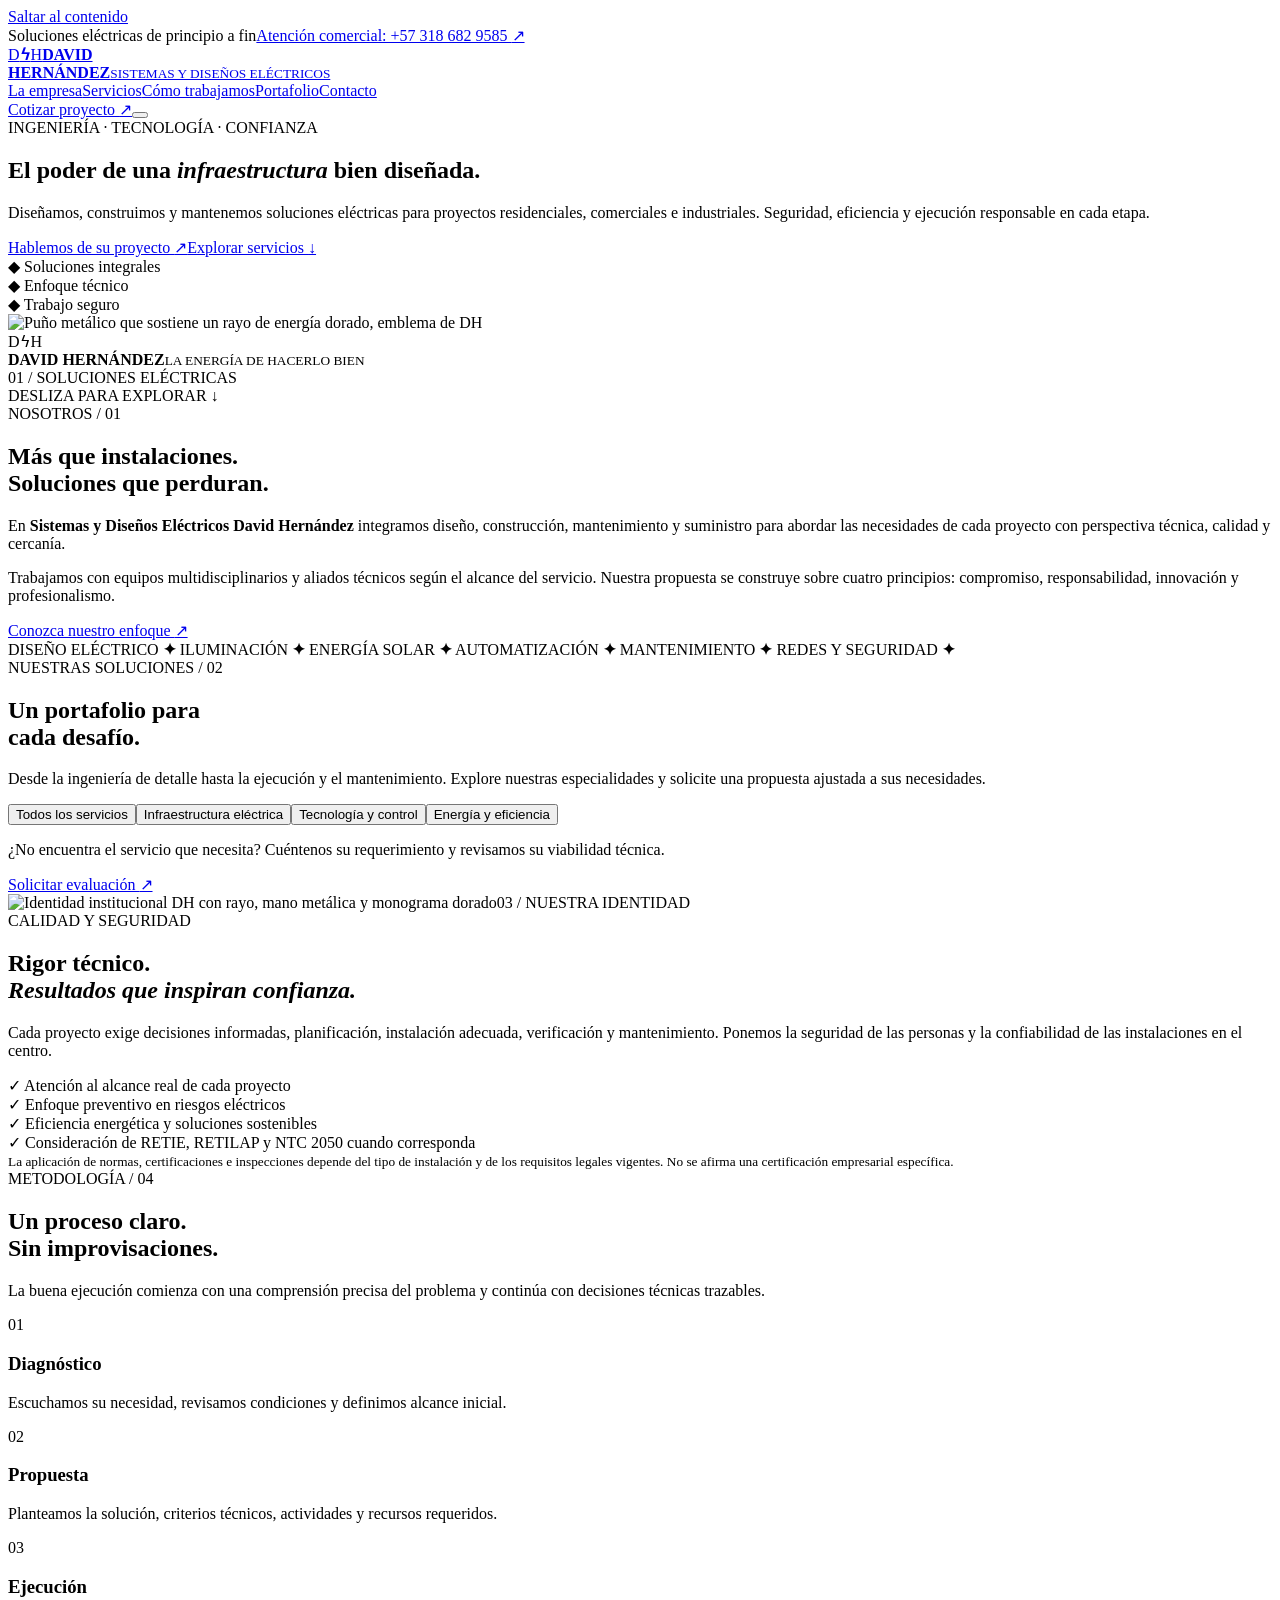
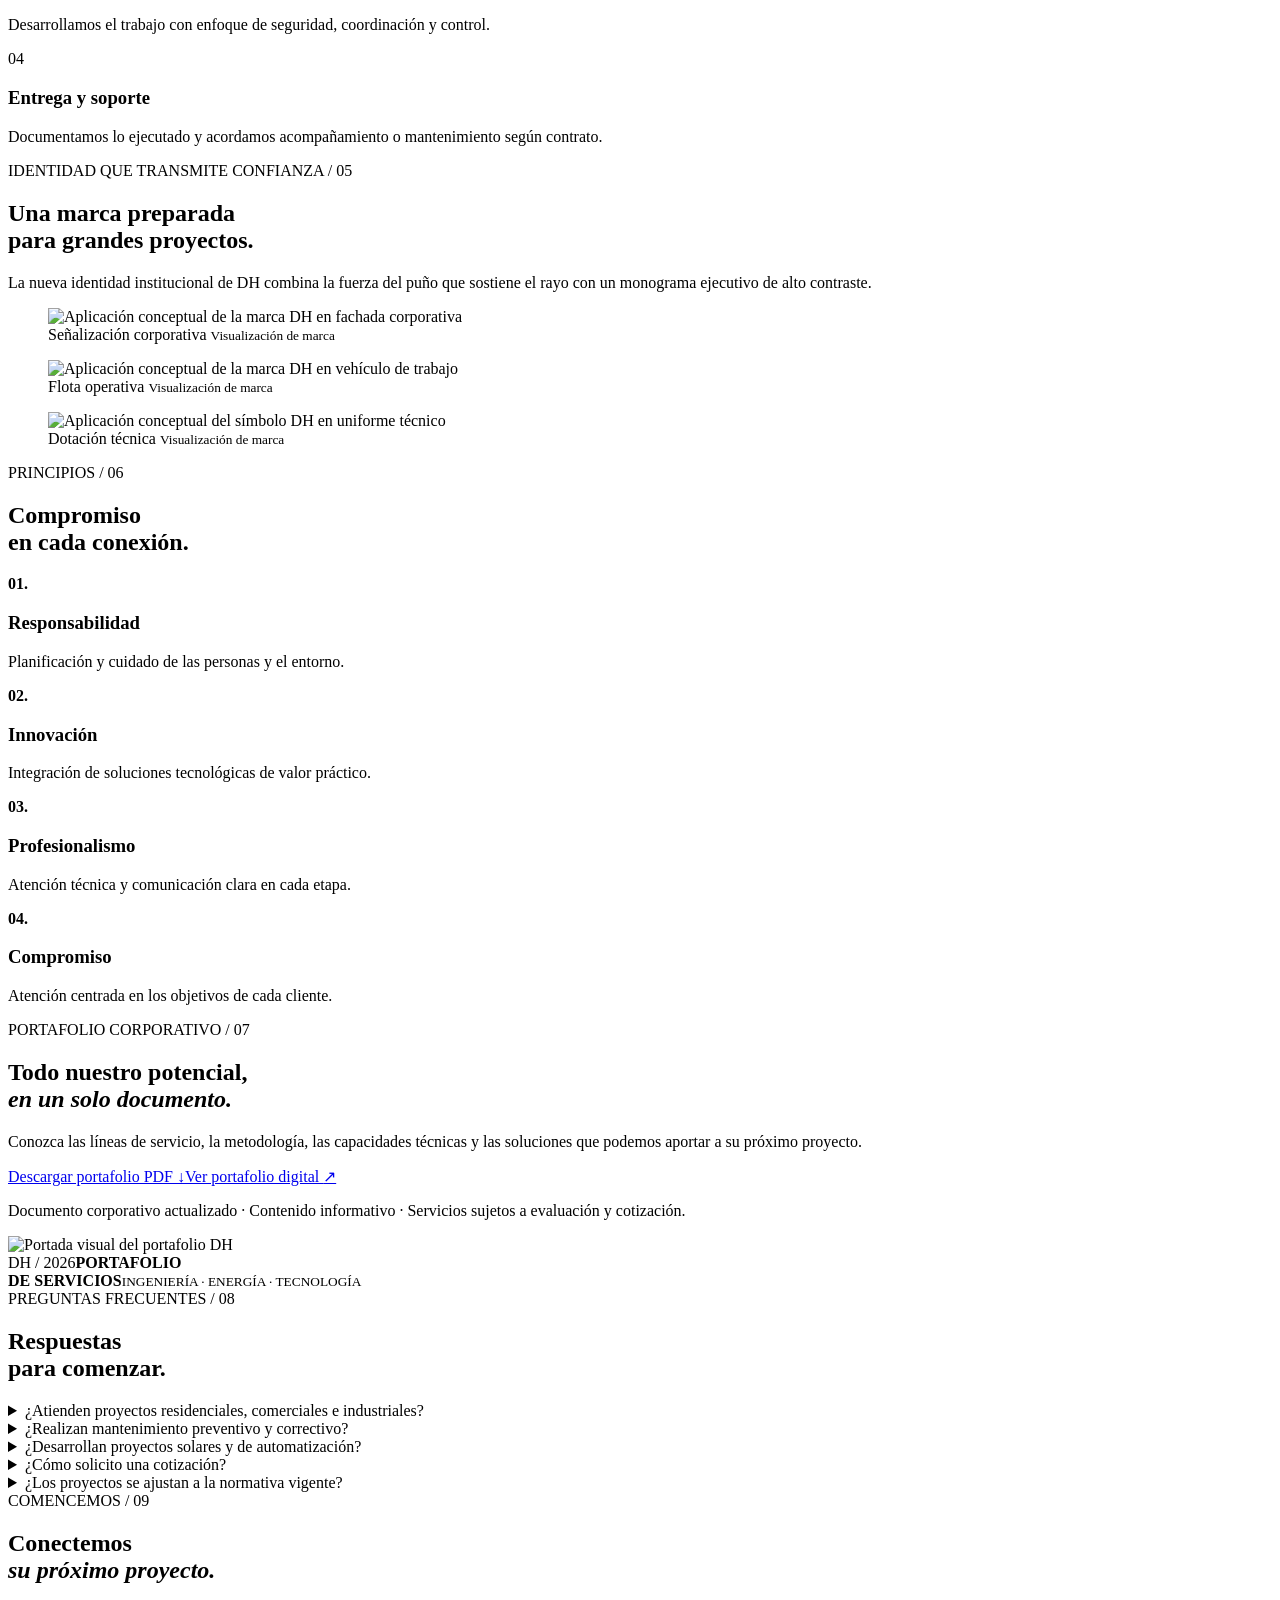
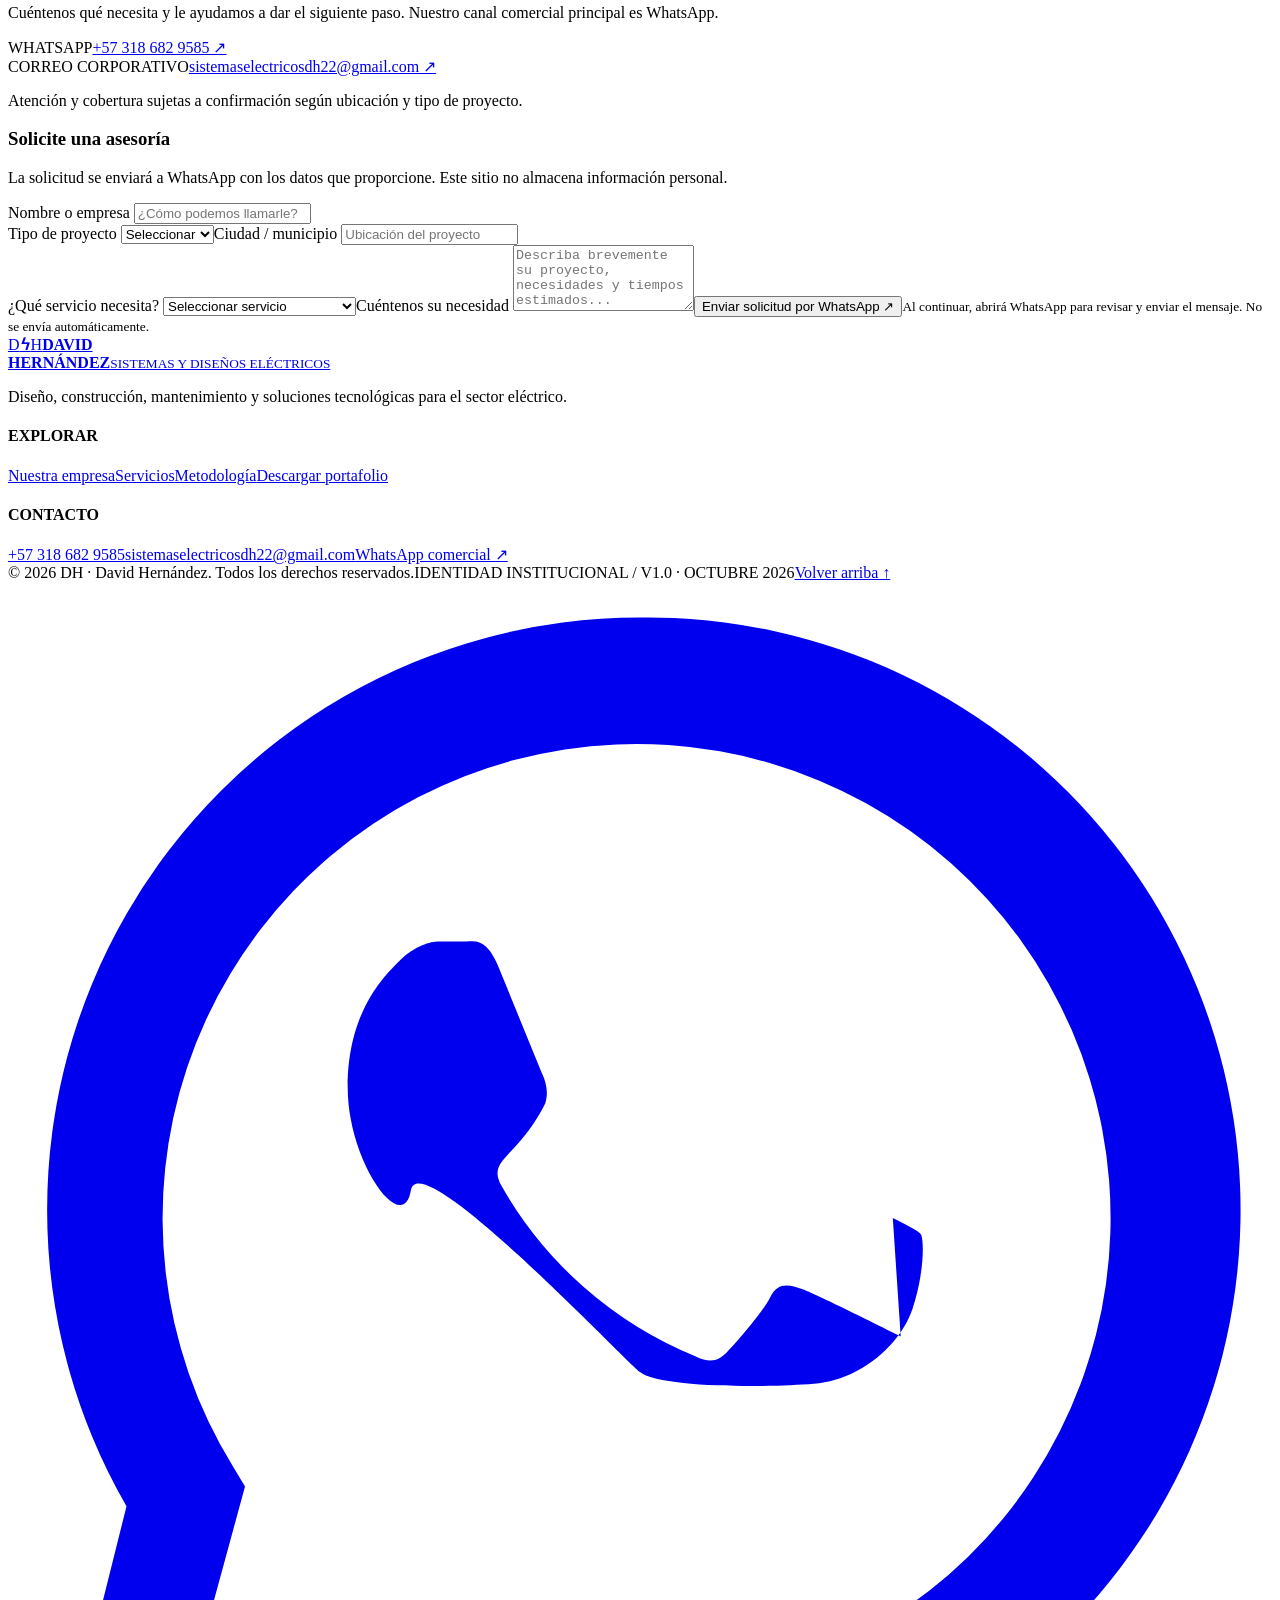
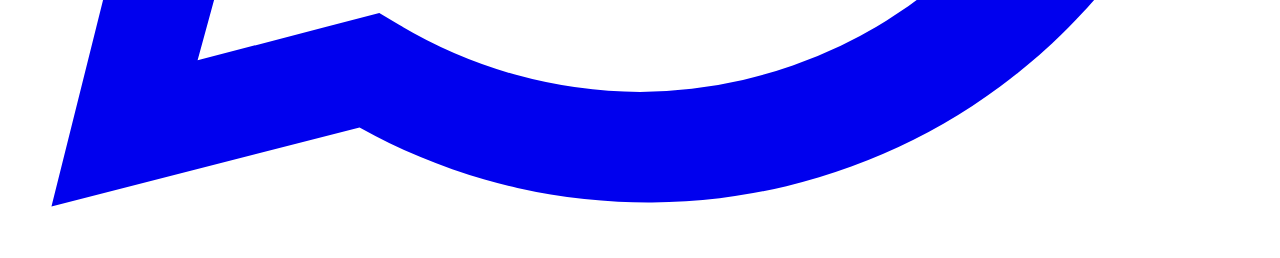
==== index.html @ bbcac0c4 "feat: sitio institucional DH - index.html" ====
<!doctype html>
<html lang="es-CO">
<head>
  <meta charset="utf-8"><meta name="viewport" content="width=device-width, initial-scale=1">
  <meta name="theme-color" content="#090d12"><meta name="color-scheme" content="dark light">
  <meta name="description" content="DH David Hernández: diseño, construcción y mantenimiento de instalaciones eléctricas, iluminación, redes, automatización, energía solar y seguridad electrónica en Colombia. Solicita una asesoría.">
  <meta property="og:title" content="DH | David Hernández · Sistemas y Diseños Eléctricos"><meta property="og:description" content="Ingeniería, ejecución y soluciones eléctricas con visión empresarial. Diseño, construcción, mantenimiento, solar y automatización."><meta property="og:type" content="website"><meta property="og:locale" content="es_CO">
  <link rel="canonical" href="https://fundacionecopiensaevolution.github.io/DH-Sistemas-y-Dise-os-El-ctricos/">
  <title>DH · David Hernández | Sistemas y Diseños Eléctricos</title>
  <link rel="icon" href="assets/favicon.svg" type="image/svg+xml"><link rel="stylesheet" href="styles.css">
  <link rel="preconnect" href="https://fonts.googleapis.com"><link rel="preconnect" href="https://fonts.gstatic.com" crossorigin>
  <link href="https://fonts.googleapis.com/css2?family=DM+Sans:wght@400;500;600;700&family=Montserrat:wght@400;500;600;700;800;900&display=swap" rel="stylesheet">
  <script type="application/ld+json">{"@context":"https://schema.org","@type":"Electrician","name":"David Hernández - Sistemas y Diseños Eléctricos","telephone":"+57 318 6829585","email":"sistemaselectricosdh22@gmail.com","areaServed":"Colombia","url":"https://fundacionecopiensaevolution.github.io/DH-Sistemas-y-Dise-os-El-ctricos/","description":"Servicios de diseño, construcción, mantenimiento y suministro de soluciones eléctricas."}</script>
</head>
<body>
<a class="skip-link" href="#principal">Saltar al contenido</a>
<div class="topline"><span><i class="pulse"></i> Soluciones eléctricas de principio a fin</span><a href="tel:+573186829585">Atención comercial: +57 318 682 9585 <span aria-hidden="true">↗</span></a></div>
<header class="site-header" id="inicio"><nav class="nav shell" aria-label="Principal"><a class="brand" href="#inicio" aria-label="DH David Hernández, inicio"><span class="brand-icon"><span>D</span><b>ϟ</b><span>H</span></span><span class="brand-text"><strong>DAVID<br>HERNÁNDEZ</strong><small>SISTEMAS Y DISEÑOS ELÉCTRICOS</small></span></a><div class="nav-links" id="menu"><a href="#nosotros">La empresa</a><a href="#servicios">Servicios</a><a href="#metodologia">Cómo trabajamos</a><a href="#portafolio">Portafolio</a><a href="#contacto">Contacto</a></div><div class="nav-actions"><a class="btn btn-ghost nav-contact" href="https://wa.me/573186829585?text=Hola%2C%20quisiera%20asesor%C3%ADa%20sobre%20un%20proyecto%20el%C3%A9ctrico" target="_blank" rel="noopener noreferrer">Cotizar proyecto <span aria-hidden="true">↗</span></a><button class="menu-button" type="button" aria-expanded="false" aria-controls="menu" aria-label="Abrir menú"><span></span><span></span><span></span></button></div></nav></header>
<main id="principal">
<section class="hero" aria-labelledby="hero-title"><div class="hero-grid"></div><div class="shell hero-wrap"><div class="hero-copy"><div class="eyebrow"><span class="line"></span> INGENIERÍA · TECNOLOGÍA · CONFIANZA</div><h1 id="hero-title">El poder de una <em>infraestructura</em> bien diseñada.</h1><p>Diseñamos, construimos y mantenemos soluciones eléctricas para proyectos residenciales, comerciales e industriales. Seguridad, eficiencia y ejecución responsable en cada etapa.</p><div class="cta-row"><a class="btn btn-gold" href="#contacto">Hablemos de su proyecto <span aria-hidden="true">↗</span></a><a class="btn btn-outline" href="#servicios">Explorar servicios <span aria-hidden="true">↓</span></a></div><div class="hero-trust"><div><span class="trust-symbol">◆</span> Soluciones integrales</div><div><span class="trust-symbol">◆</span> Enfoque técnico</div><div><span class="trust-symbol">◆</span> Trabajo seguro</div></div></div><div class="hero-art" aria-label="Símbolo institucional: mano metálica sujetando un rayo dorado"><div class="art-glow"></div><img class="hero-emblem" src="assets/emblema.webp" alt="Puño metálico que sostiene un rayo de energía dorado, emblema de DH" fetchpriority="high"><div class="technical-orbit ring1"></div><div class="technical-orbit ring2"></div><div class="hero-art-label"><span class="logo-mini">D<span>ϟ</span>H</span><div><strong>DAVID HERNÁNDEZ</strong><small>LA ENERGÍA DE HACERLO BIEN</small></div></div></div></div><div class="hero-bottom shell"><div>01 / SOLUCIONES ELÉCTRICAS</div><div class="scroll-prompt">DESLIZA PARA EXPLORAR <span>↓</span></div></div></section>
<section class="intro section shell" id="nosotros"><div class="intro-head"><div class="eyebrow eyebrow-dark"><span class="line"></span> NOSOTROS / 01</div><h2>Más que instalaciones.<br><span>Soluciones que perduran.</span></h2></div><div class="intro-copy"><p>En <strong>Sistemas y Diseños Eléctricos David Hernández</strong> integramos diseño, construcción, mantenimiento y suministro para abordar las necesidades de cada proyecto con perspectiva técnica, calidad y cercanía.</p><p>Trabajamos con equipos multidisciplinarios y aliados técnicos según el alcance del servicio. Nuestra propuesta se construye sobre cuatro principios: compromiso, responsabilidad, innovación y profesionalismo.</p><a class="text-link" href="#metodologia">Conozca nuestro enfoque <span>↗</span></a></div></section>
<section class="marquee" aria-label="Especialidades"><div class="marquee-inner">DISEÑO ELÉCTRICO <b>✦</b> ILUMINACIÓN <b>✦</b> ENERGÍA SOLAR <b>✦</b> AUTOMATIZACIÓN <b>✦</b> MANTENIMIENTO <b>✦</b> REDES Y SEGURIDAD <b>✦</b></div></section>
<section class="services section shell" id="servicios"><div class="section-header"><div><div class="eyebrow eyebrow-dark"><span class="line"></span> NUESTRAS SOLUCIONES / 02</div><h2>Un portafolio para<br><span>cada desafío.</span></h2></div><p>Desde la ingeniería de detalle hasta la ejecución y el mantenimiento. Explore nuestras especialidades y solicite una propuesta ajustada a sus necesidades.</p></div><div class="filter-bar" role="group" aria-label="Filtrar servicios"><button class="filter active" data-filter="todos" aria-pressed="true">Todos los servicios</button><button class="filter" data-filter="electricidad" aria-pressed="false">Infraestructura eléctrica</button><button class="filter" data-filter="tecnologia" aria-pressed="false">Tecnología y control</button><button class="filter" data-filter="energia" aria-pressed="false">Energía y eficiencia</button></div><div class="service-grid" id="service-grid"></div><div class="service-foot"><p>¿No encuentra el servicio que necesita? Cuéntenos su requerimiento y revisamos su viabilidad técnica.</p><a href="#contacto" class="text-link">Solicitar evaluación <span>↗</span></a></div></section>
<section class="spotlight"><div class="shell spotlight-grid"><div class="spotlight-image"><img src="assets/identidad.webp" alt="Identidad institucional DH con rayo, mano metálica y monograma dorado" loading="lazy"><span class="spotlight-number">03 / NUESTRA IDENTIDAD</span></div><div class="spotlight-content"><div class="eyebrow"><span class="line"></span> CALIDAD Y SEGURIDAD</div><h2>Rigor técnico.<br><em>Resultados que inspiran confianza.</em></h2><p>Cada proyecto exige decisiones informadas, planificación, instalación adecuada, verificación y mantenimiento. Ponemos la seguridad de las personas y la confiabilidad de las instalaciones en el centro.</p><div class="checks"><div><span>✓</span> Atención al alcance real de cada proyecto</div><div><span>✓</span> Enfoque preventivo en riesgos eléctricos</div><div><span>✓</span> Eficiencia energética y soluciones sostenibles</div><div><span>✓</span> Consideración de RETIE, RETILAP y NTC 2050 cuando corresponda</div></div><small class="legal-note">La aplicación de normas, certificaciones e inspecciones depende del tipo de instalación y de los requisitos legales vigentes. No se afirma una certificación empresarial específica.</small></div></div></section>
<section class="process section shell" id="metodologia"><div class="section-header"><div><div class="eyebrow eyebrow-dark"><span class="line"></span> METODOLOGÍA / 04</div><h2>Un proceso claro.<br><span>Sin improvisaciones.</span></h2></div><p>La buena ejecución comienza con una comprensión precisa del problema y continúa con decisiones técnicas trazables.</p></div><div class="steps"><article><span>01</span><h3>Diagnóstico</h3><p>Escuchamos su necesidad, revisamos condiciones y definimos alcance inicial.</p></article><article><span>02</span><h3>Propuesta</h3><p>Planteamos la solución, criterios técnicos, actividades y recursos requeridos.</p></article><article><span>03</span><h3>Ejecución</h3><p>Desarrollamos el trabajo con enfoque de seguridad, coordinación y control.</p></article><article><span>04</span><h3>Entrega y soporte</h3><p>Documentamos lo ejecutado y acordamos acompañamiento o mantenimiento según contrato.</p></article></div></section>
<section class="applications section"><div class="shell"><div class="section-header"><div><div class="eyebrow eyebrow-dark"><span class="line"></span> IDENTIDAD QUE TRANSMITE CONFIANZA / 05</div><h2>Una marca preparada<br><span>para grandes proyectos.</span></h2></div><p>La nueva identidad institucional de DH combina la fuerza del puño que sostiene el rayo con un monograma ejecutivo de alto contraste.</p></div><div class="application-grid"><figure class="app-large"><img src="assets/fachada.webp" alt="Aplicación conceptual de la marca DH en fachada corporativa" loading="lazy"><figcaption>Señalización corporativa <small>Visualización de marca</small></figcaption></figure><figure><img src="assets/vehiculo.webp" alt="Aplicación conceptual de la marca DH en vehículo de trabajo" loading="lazy"><figcaption>Flota operativa <small>Visualización de marca</small></figcaption></figure><figure><img src="assets/uniforme.webp" alt="Aplicación conceptual del símbolo DH en uniforme técnico" loading="lazy"><figcaption>Dotación técnica <small>Visualización de marca</small></figcaption></figure></div></div></section>
<section class="about-values shell section"><div class="value-title"><div class="eyebrow eyebrow-dark"><span class="line"></span> PRINCIPIOS / 06</div><h2>Compromiso<br><span>en cada conexión.</span></h2></div><div class="values"><div><b>01.</b><h3>Responsabilidad</h3><p>Planificación y cuidado de las personas y el entorno.</p></div><div><b>02.</b><h3>Innovación</h3><p>Integración de soluciones tecnológicas de valor práctico.</p></div><div><b>03.</b><h3>Profesionalismo</h3><p>Atención técnica y comunicación clara en cada etapa.</p></div><div><b>04.</b><h3>Compromiso</h3><p>Atención centrada en los objetivos de cada cliente.</p></div></div></section>
<section class="brochure" id="portafolio"><div class="shell brochure-inner"><div><div class="eyebrow"><span class="line"></span> PORTAFOLIO CORPORATIVO / 07</div><h2>Todo nuestro potencial,<br><em>en un solo documento.</em></h2><p>Conozca las líneas de servicio, la metodología, las capacidades técnicas y las soluciones que podemos aportar a su próximo proyecto.</p><div class="cta-row"><a class="btn btn-gold" href="docs/portafolio-dh-david-hernandez.pdf" download="Portafolio_DH_David_Hernandez.pdf" id="download-pdf">Descargar portafolio PDF <span>↓</span></a><a class="btn btn-outline" href="portafolio.html" target="_blank" rel="noopener">Ver portafolio digital <span>↗</span></a></div><p class="mini-note">Documento corporativo actualizado · Contenido informativo · Servicios sujetos a evaluación y cotización.</p></div><div class="brochure-cover" aria-label="Portada del portafolio institucional"><img src="assets/identidad.webp" alt="Portada visual del portafolio DH" loading="lazy"><div><span>DH / 2026</span><strong>PORTAFOLIO<br>DE SERVICIOS</strong><small>INGENIERÍA · ENERGÍA · TECNOLOGÍA</small></div></div></div></section>
<section class="faq section shell"><div class="section-header"><div><div class="eyebrow eyebrow-dark"><span class="line"></span> PREGUNTAS FRECUENTES / 08</div><h2>Respuestas<br><span>para comenzar.</span></h2></div></div><div class="faq-list"><details><summary>¿Atienden proyectos residenciales, comerciales e industriales?</summary><p>Sí. El portafolio contempla estas tres líneas. El alcance, ubicación y disponibilidad se evalúan para cada solicitud.</p></details><details><summary>¿Realizan mantenimiento preventivo y correctivo?</summary><p>El portafolio incluye diagnóstico, programación de mantenimiento preventivo, predictivo y correctivo, según las características de los equipos e instalaciones.</p></details><details><summary>¿Desarrollan proyectos solares y de automatización?</summary><p>Sí. Se ofrecen servicios de instalación y mantenimiento de energía solar fotovoltaica, tableros de control y soluciones de automatización a medida.</p></details><details><summary>¿Cómo solicito una cotización?</summary><p>Complete el formulario de contacto o escriba directamente al WhatsApp corporativo. La información de ubicación, tipo de inmueble, necesidad y tiempos estimados ayudará a preparar la conversación inicial.</p></details><details><summary>¿Los proyectos se ajustan a la normativa vigente?</summary><p>Cada alcance debe revisarse según los requisitos aplicables, incluidos RETIE, RETILAP y NTC 2050 cuando correspondan. La inspección y certificación, si son exigibles, deben realizarse bajo el procedimiento y con los actores autorizados.</p></details></div></section>
<section class="contact section" id="contacto"><div class="shell contact-grid"><div><div class="eyebrow"><span class="line"></span> COMENCEMOS / 09</div><h2>Conectemos<br><em>su próximo proyecto.</em></h2><p>Cuéntenos qué necesita y le ayudamos a dar el siguiente paso. Nuestro canal comercial principal es WhatsApp.</p><div class="contact-method"><span>WHATSAPP</span><a href="https://wa.me/573186829585" target="_blank" rel="noopener noreferrer">+57 318 682 9585 ↗</a></div><div class="contact-method"><span>CORREO CORPORATIVO</span><a href="mailto:sistemaselectricosdh22@gmail.com">sistemaselectricosdh22@gmail.com ↗</a></div><p class="contact-disclaimer">Atención y cobertura sujetas a confirmación según ubicación y tipo de proyecto.</p></div><form class="quote-form" id="quote-form"><h3>Solicite una asesoría</h3><p>La solicitud se enviará a WhatsApp con los datos que proporcione. Este sitio no almacena información personal.</p><label>Nombre o empresa <input type="text" name="nombre" maxlength="90" autocomplete="name" placeholder="¿Cómo podemos llamarle?" required></label><div class="input-row"><label>Tipo de proyecto <select name="tipo" required><option value="">Seleccionar</option><option>Residencial</option><option>Comercial</option><option>Industrial</option><option>Institucional</option><option>Otro</option></select></label><label>Ciudad / municipio <input type="text" name="ciudad" maxlength="90" placeholder="Ubicación del proyecto" required></label></div><label>¿Qué servicio necesita? <select name="servicio" id="service-select" required><option value="">Seleccionar servicio</option><option>Proyecto integral / por definir</option></select></label><label>Cuéntenos su necesidad <textarea name="mensaje" maxlength="1200" rows="4" placeholder="Describa brevemente su proyecto, necesidades y tiempos estimados..." required></textarea></label><button class="btn btn-gold send-btn" type="submit">Enviar solicitud por WhatsApp <span>↗</span></button><small>Al continuar, abrirá WhatsApp para revisar y enviar el mensaje. No se envía automáticamente.</small></form></div></section>
</main>
<footer class="footer"><div class="shell footer-top"><div><a class="brand brand-footer" href="#inicio"><span class="brand-icon"><span>D</span><b>ϟ</b><span>H</span></span><span class="brand-text"><strong>DAVID<br>HERNÁNDEZ</strong><small>SISTEMAS Y DISEÑOS ELÉCTRICOS</small></span></a><p>Diseño, construcción, mantenimiento y soluciones tecnológicas para el sector eléctrico.</p></div><div><h4>EXPLORAR</h4><a href="#nosotros">Nuestra empresa</a><a href="#servicios">Servicios</a><a href="#metodologia">Metodología</a><a href="#portafolio">Descargar portafolio</a></div><div><h4>CONTACTO</h4><a href="tel:+573186829585">+57 318 682 9585</a><a href="mailto:sistemaselectricosdh22@gmail.com">sistemaselectricosdh22@gmail.com</a><a href="https://wa.me/573186829585" target="_blank" rel="noopener noreferrer">WhatsApp comercial ↗</a></div></div><div class="shell footer-bottom"><span>© <span id="year">2026</span> DH · David Hernández. Todos los derechos reservados.</span><span>IDENTIDAD INSTITUCIONAL / V1.0 · OCTUBRE 2026</span><a href="#inicio">Volver arriba ↑</a></div></footer>
<a class="wa-fab" href="https://wa.me/573186829585?text=Hola%2C%20quiero%20consultar%20sobre%20los%20servicios%20de%20DH" target="_blank" rel="noopener noreferrer" aria-label="Abrir WhatsApp de DH"><svg viewBox="0 0 32 32" role="img" aria-hidden="true"><path fill="currentColor" d="M16 .9A15 15 0 0 0 3 23.4L1.1 31l7.8-2A15 15 0 1 0 16 .9Zm0 27.2a12 12 0 0 1-6.1-1.7l-.5-.3-4.6 1.2L6 22.9l-.3-.5A12 12 0 1 1 16 28.1Zm6.6-9c-.4-.2-2.2-1.1-2.5-1.2s-.6-.2-.8.2-.9 1.2-1.1 1.4-.4.3-.8.1a10 10 0 0 1-4.9-4.3c-.4-.7.4-.7 1.1-2.1.1-.3 0-.6-.1-.8l-1.1-2.7c-.3-.7-.6-.6-.8-.6h-.7c-.2 0-.6.1-1 .5s-1.3 1.3-1.3 3.2 1.4 3.8 1.6 2.6 5.3 4.2 5.8 4.6 3.2.4 4.4.3 2.2-1 2.5-1.9.3-1.8.2-1.9-.3-.2-.7-.4Z"/></svg></a>
<script src="app.js" defer></script>
</body></html>
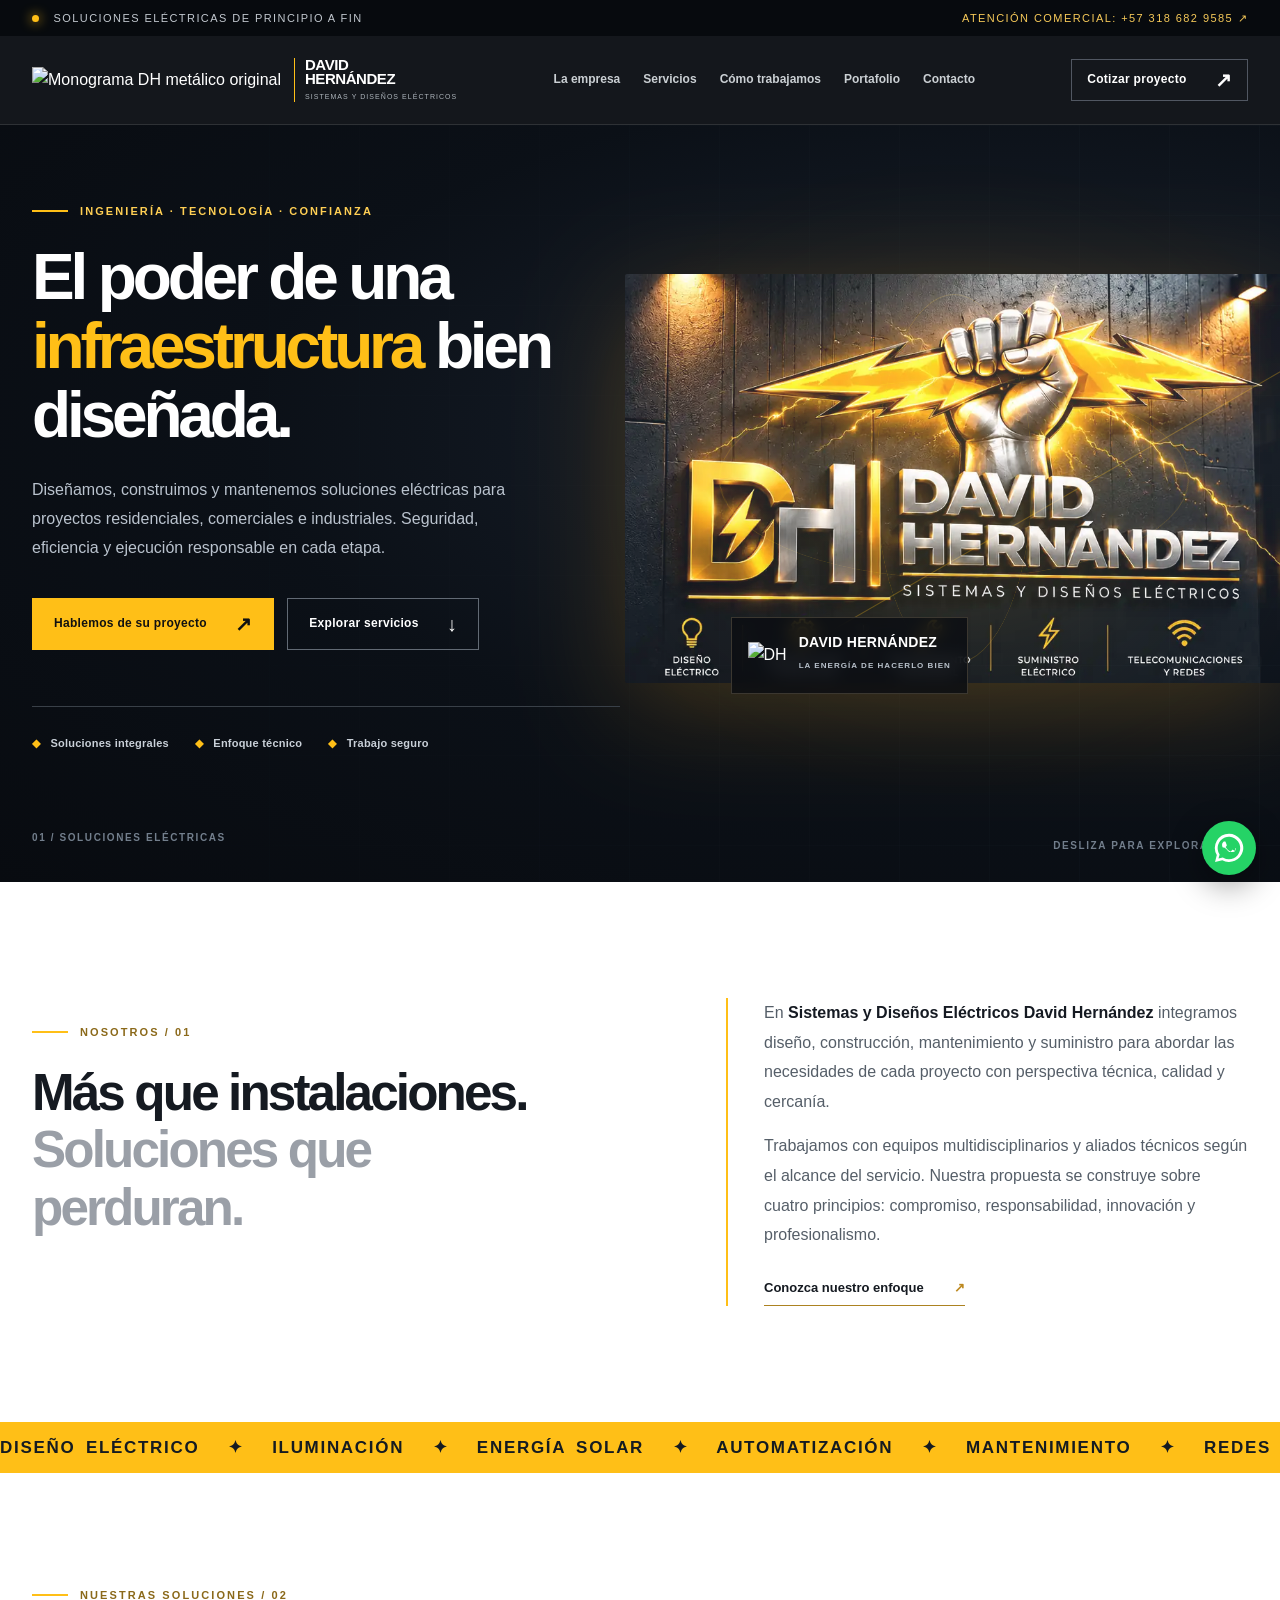
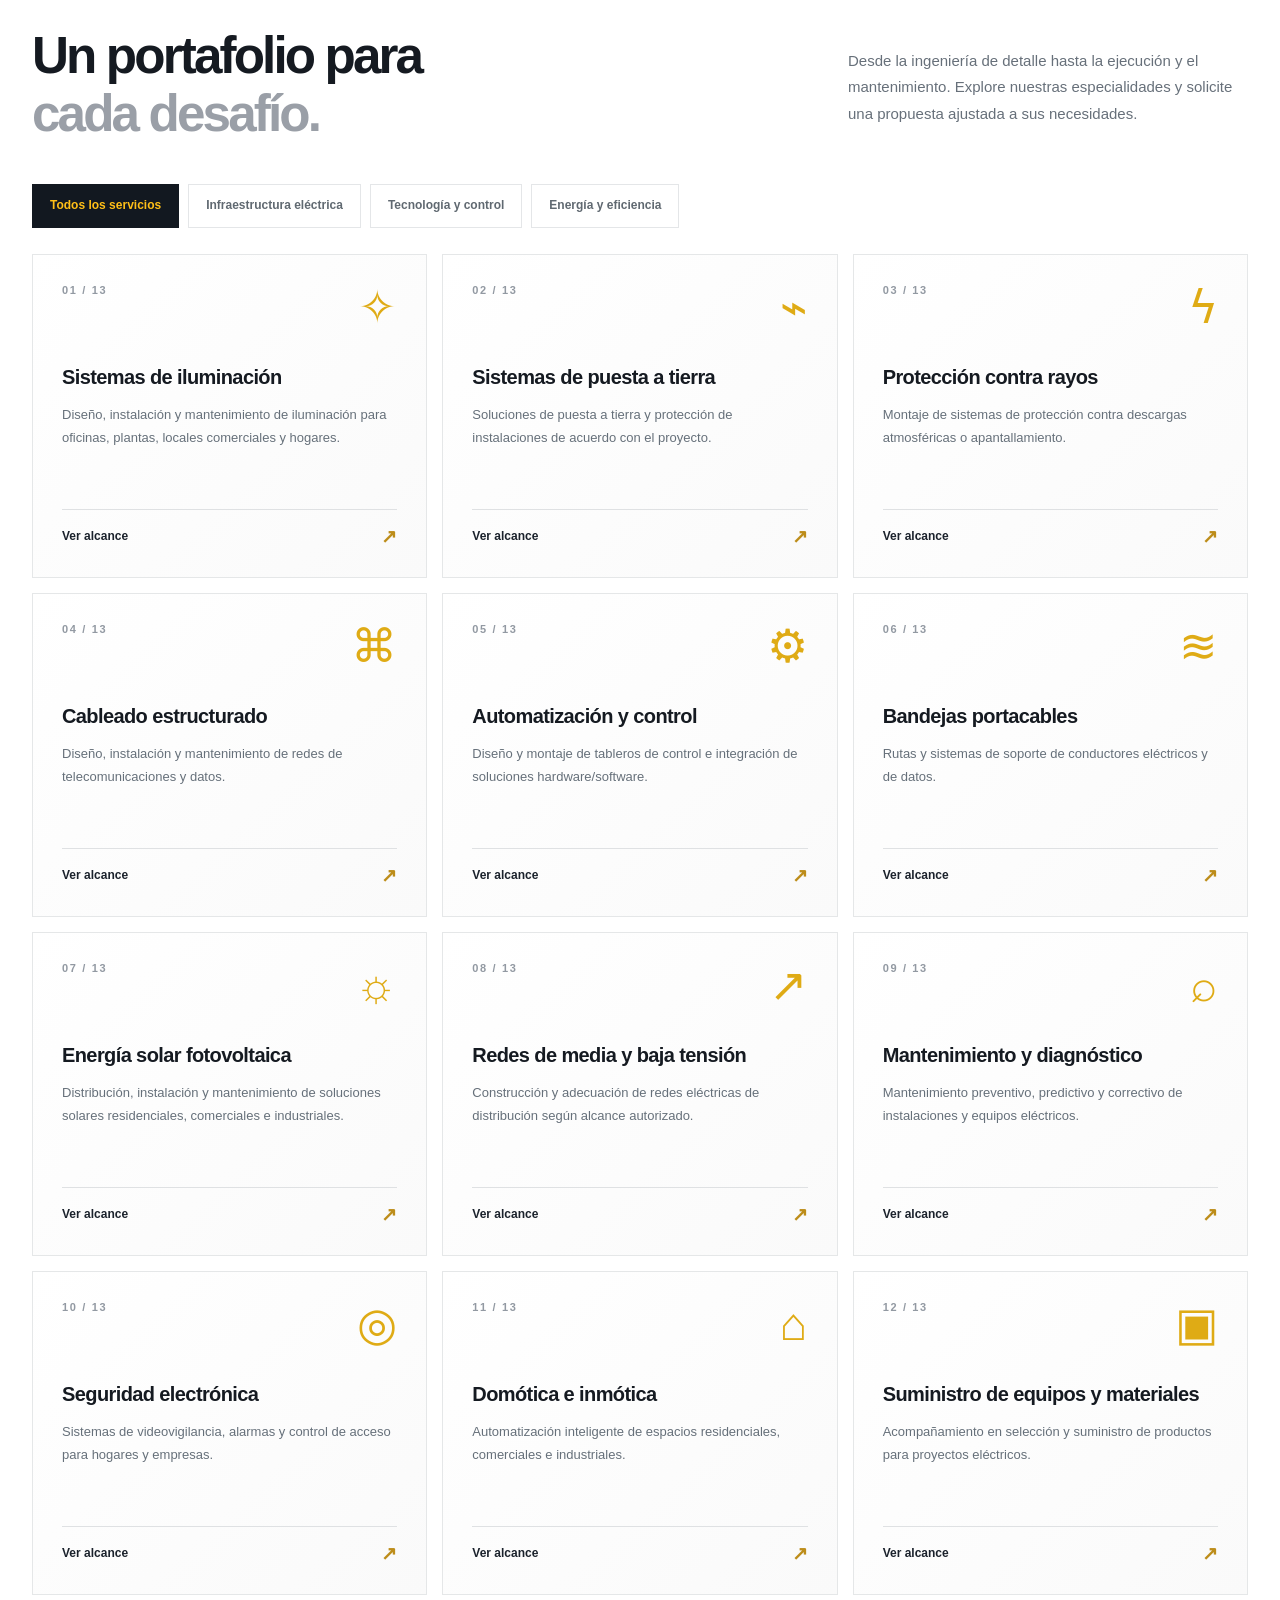
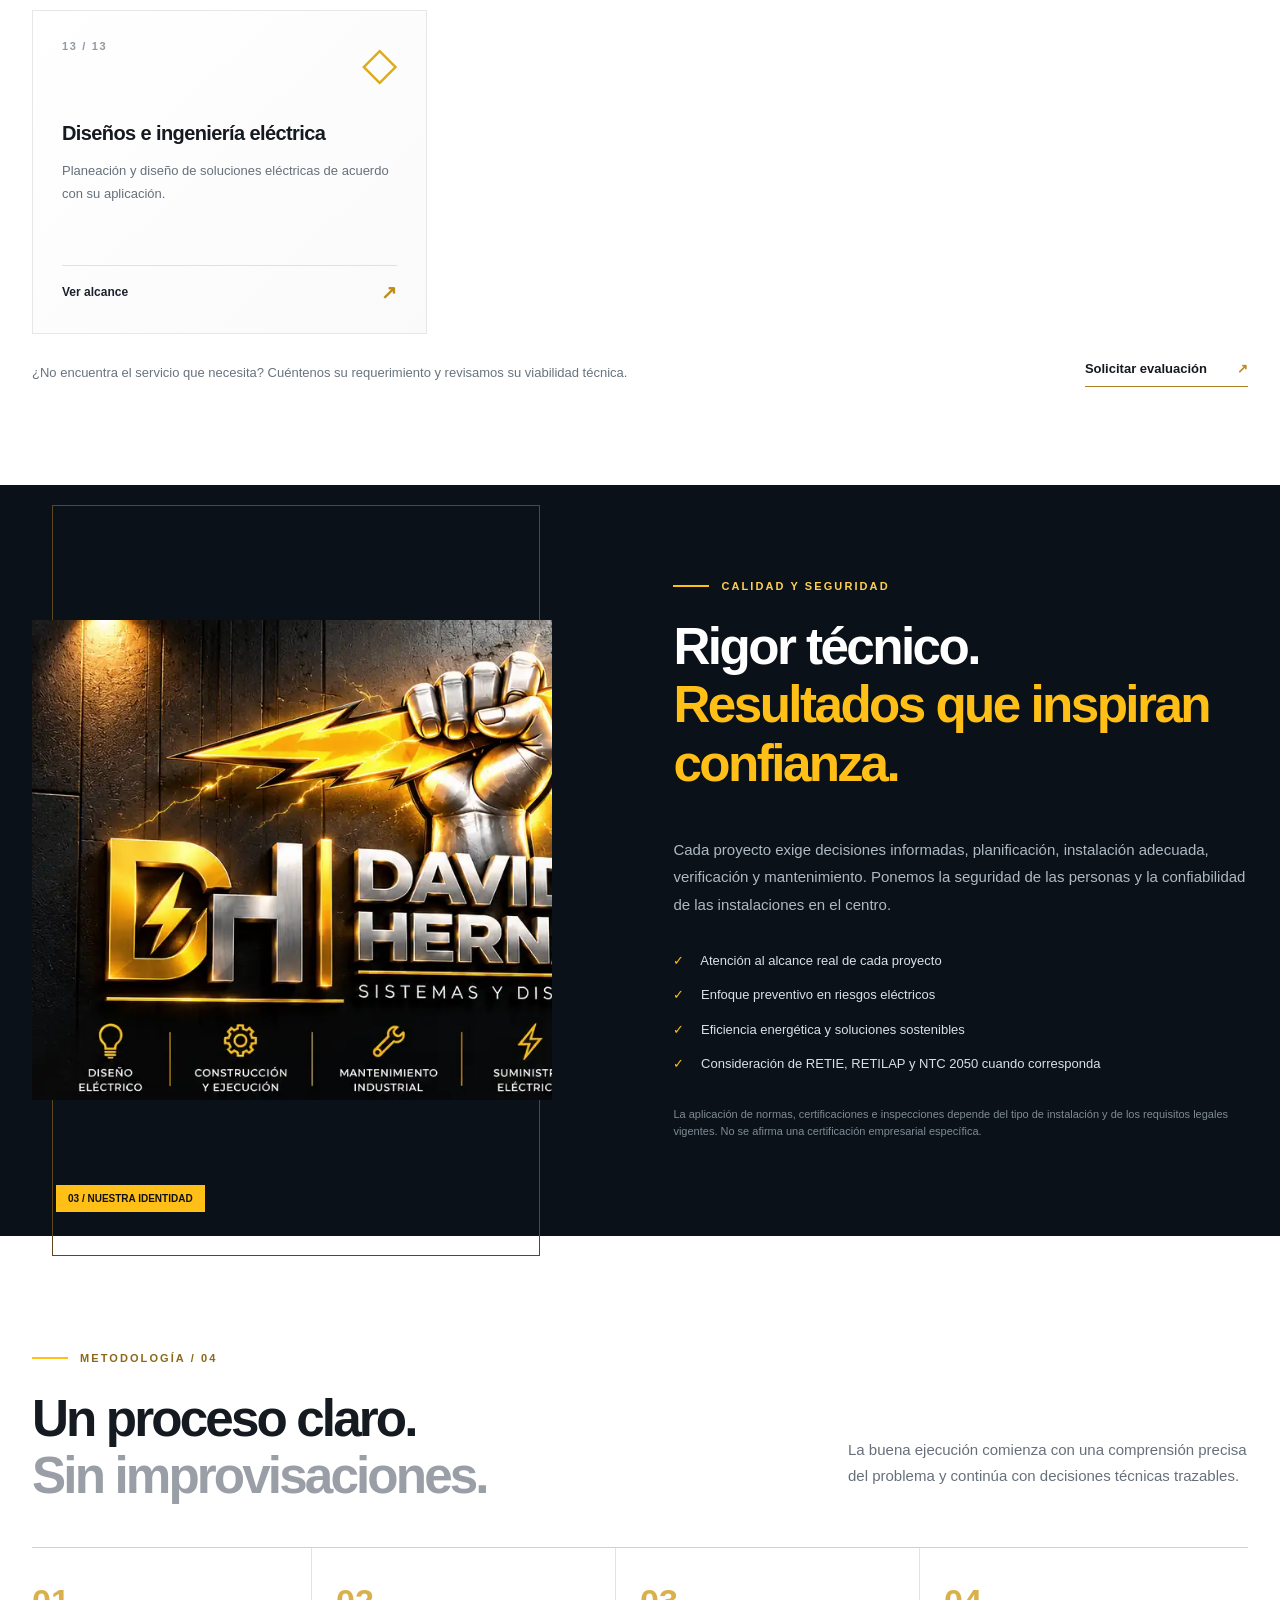
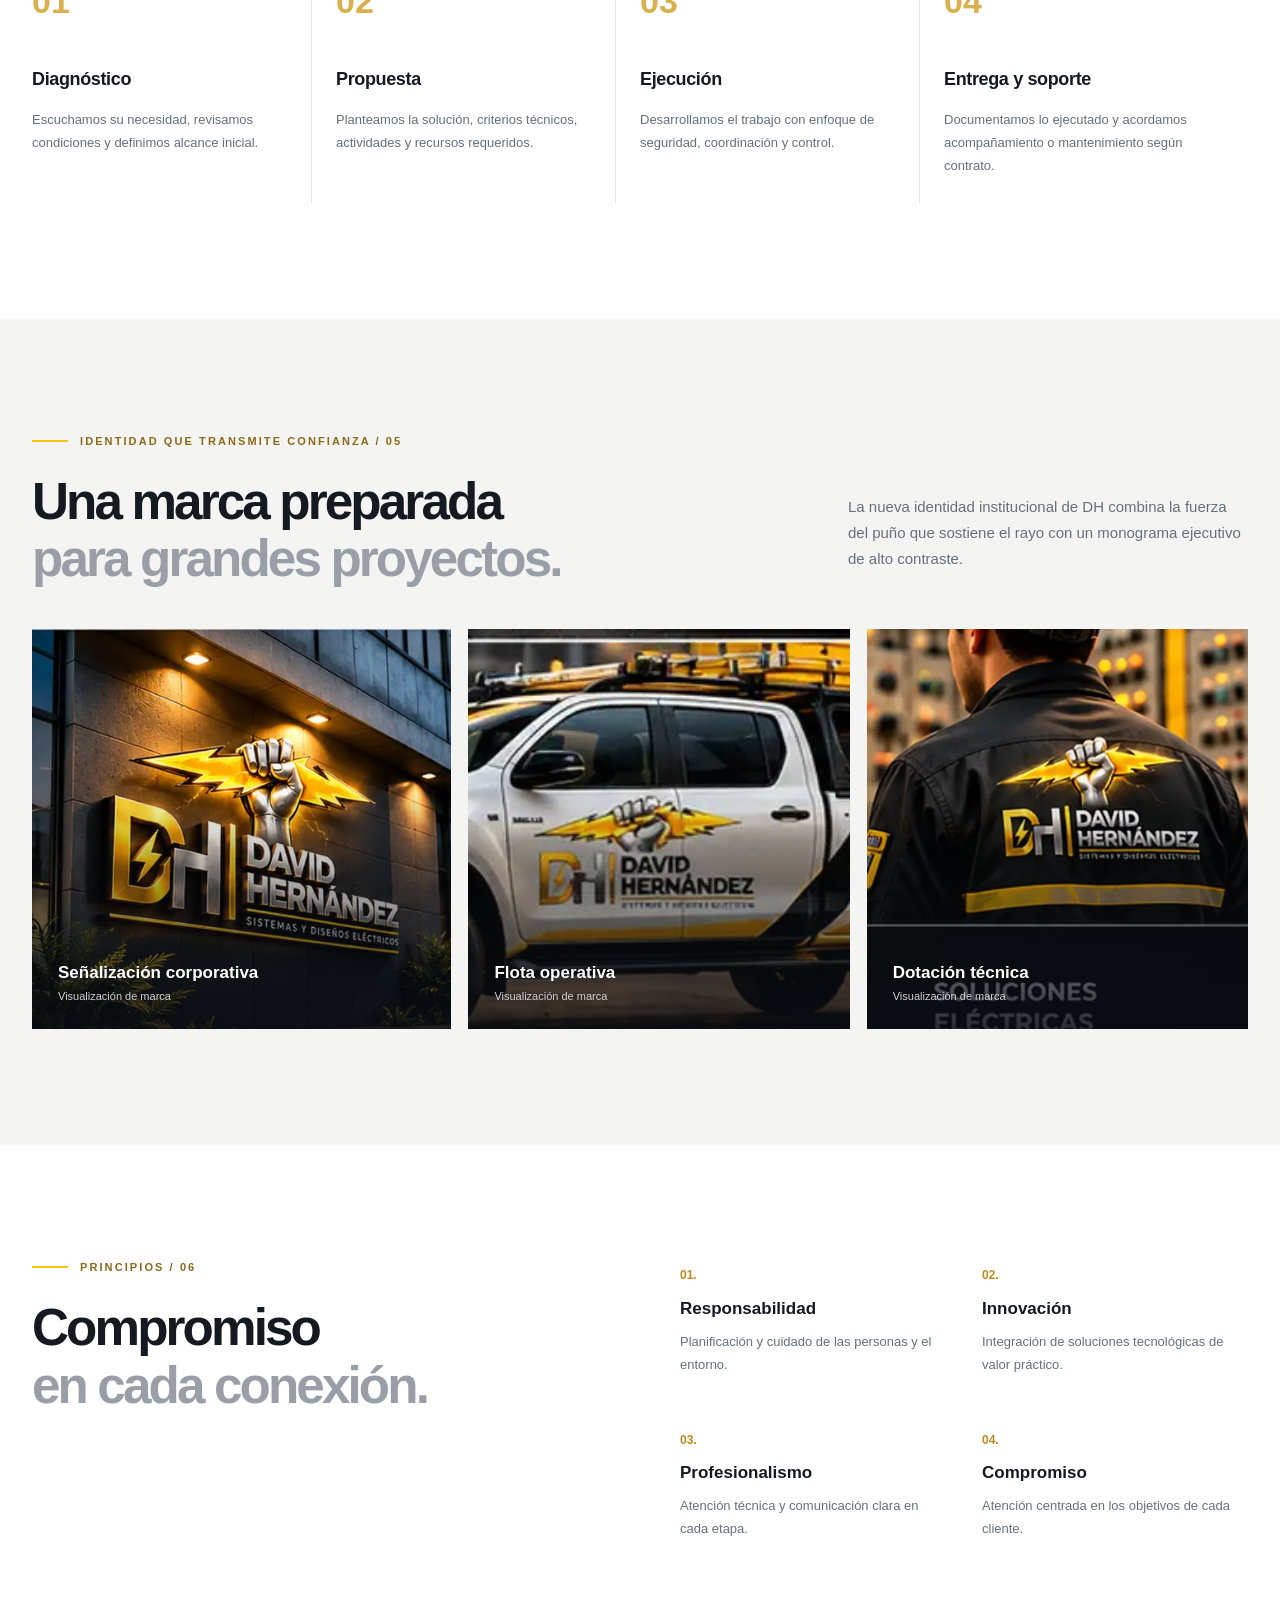
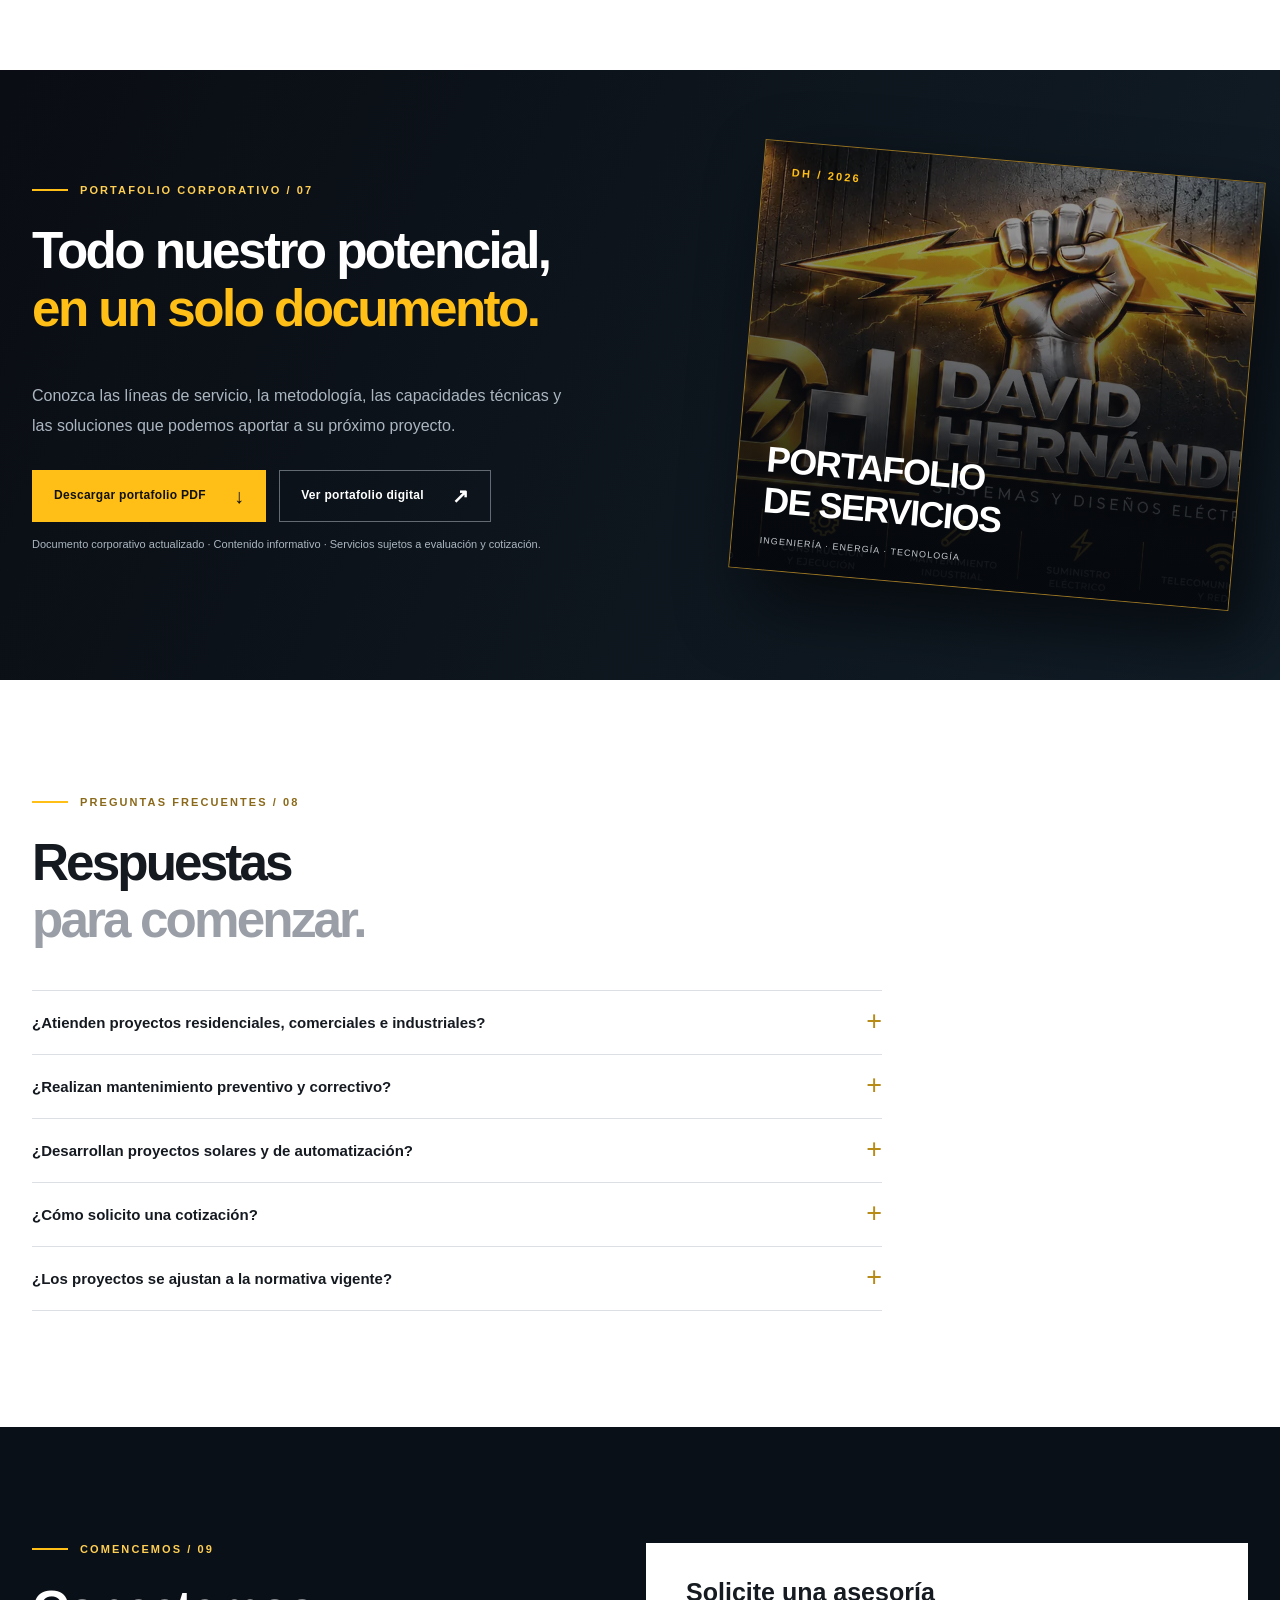
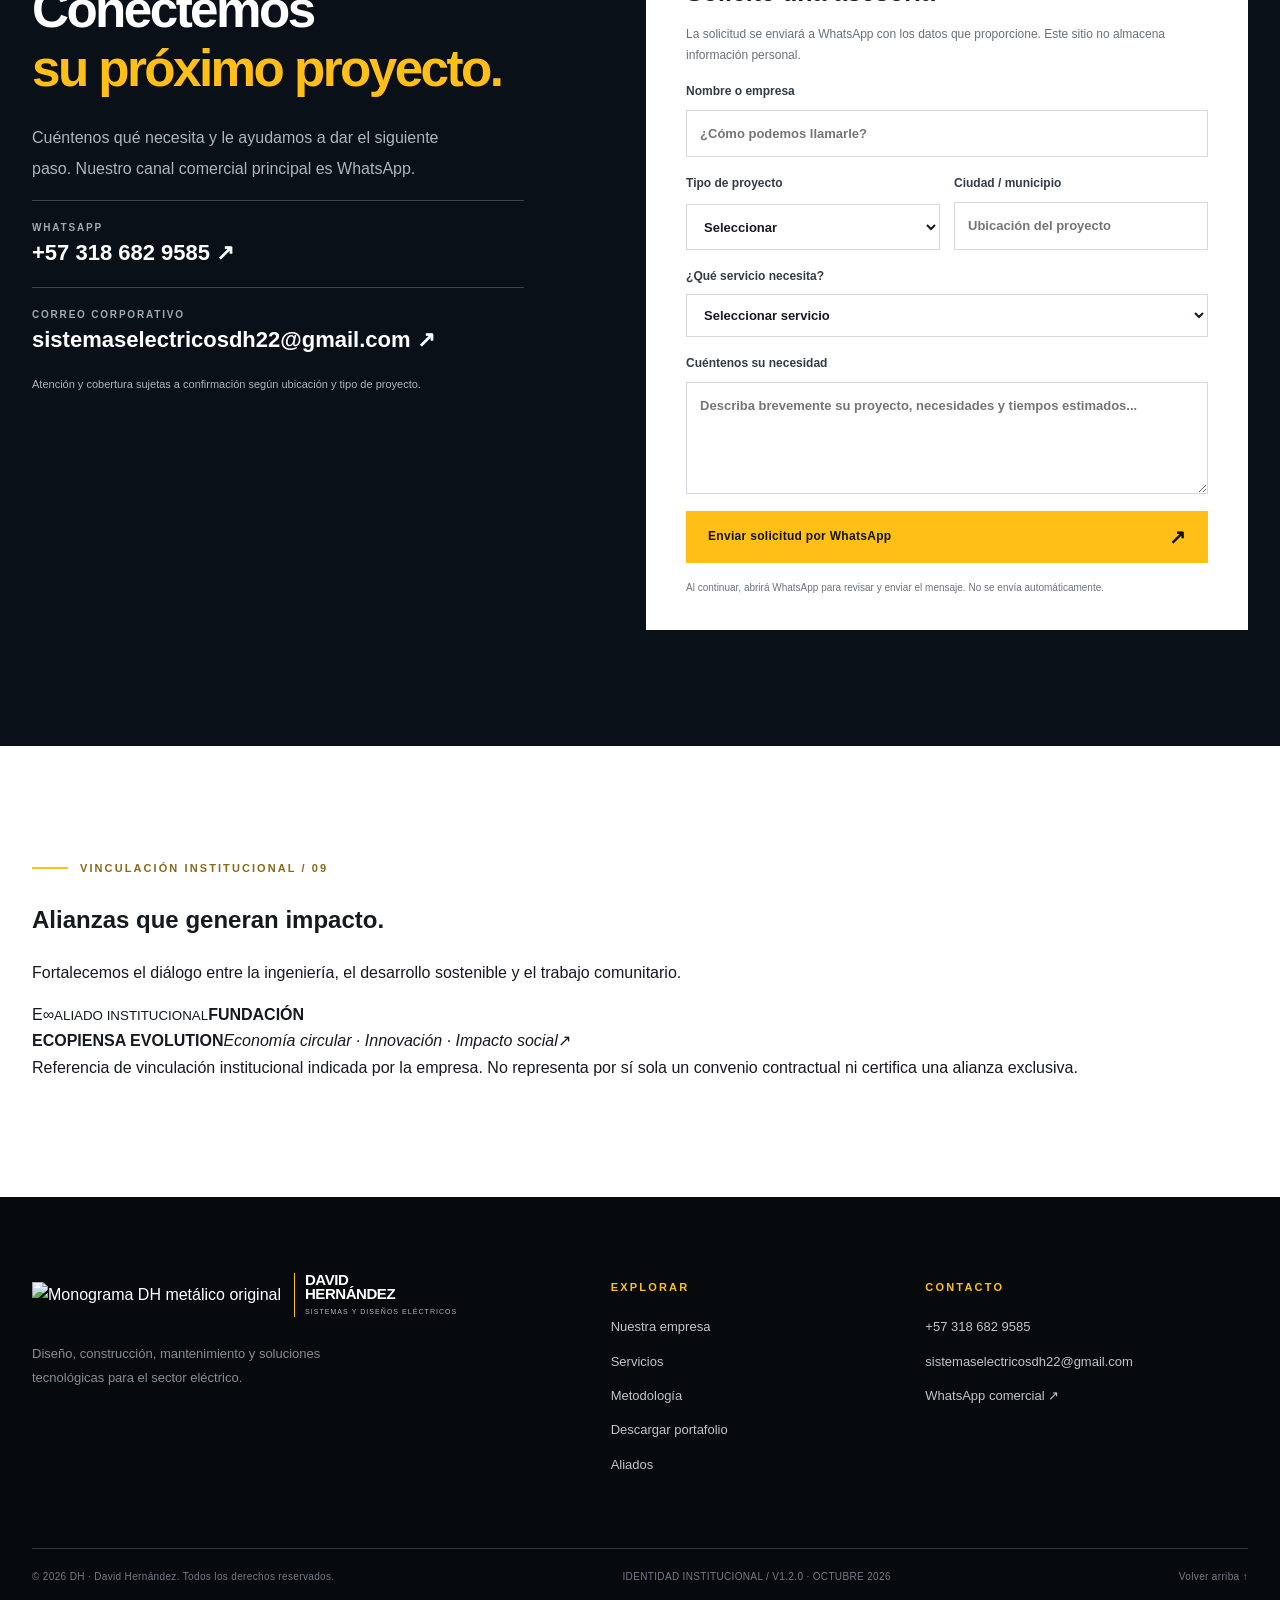
==== commit 5e6ff90d: "feat: identidad DH original, portafolio gráfico y vínculo Ecopiensa (v1.2.0)" ====
--- a/index.html
+++ b/index.html
@@ -15,21 +15,22 @@
 <body>
 <a class="skip-link" href="#principal">Saltar al contenido</a>
 <div class="topline"><span><i class="pulse"></i> Soluciones eléctricas de principio a fin</span><a href="tel:+573186829585">Atención comercial: +57 318 682 9585 <span aria-hidden="true">↗</span></a></div>
-<header class="site-header" id="inicio"><nav class="nav shell" aria-label="Principal"><a class="brand" href="#inicio" aria-label="DH David Hernández, inicio"><span class="brand-icon"><span>D</span><b>ϟ</b><span>H</span></span><span class="brand-text"><strong>DAVID<br>HERNÁNDEZ</strong><small>SISTEMAS Y DISEÑOS ELÉCTRICOS</small></span></a><div class="nav-links" id="menu"><a href="#nosotros">La empresa</a><a href="#servicios">Servicios</a><a href="#metodologia">Cómo trabajamos</a><a href="#portafolio">Portafolio</a><a href="#contacto">Contacto</a></div><div class="nav-actions"><a class="btn btn-ghost nav-contact" href="https://wa.me/573186829585?text=Hola%2C%20quisiera%20asesor%C3%ADa%20sobre%20un%20proyecto%20el%C3%A9ctrico" target="_blank" rel="noopener noreferrer">Cotizar proyecto <span aria-hidden="true">↗</span></a><button class="menu-button" type="button" aria-expanded="false" aria-controls="menu" aria-label="Abrir menú"><span></span><span></span><span></span></button></div></nav></header>
+<header class="site-header" id="inicio"><nav class="nav shell" aria-label="Principal"><a class="brand" href="#inicio" aria-label="DH David Hernández, inicio"><img class="dh-original-icon" src="assets/dh-monograma.svg" alt="Monograma DH metálico original"><span class="brand-text"><strong>DAVID<br>HERNÁNDEZ</strong><small>SISTEMAS Y DISEÑOS ELÉCTRICOS</small></span></a><div class="nav-links" id="menu"><a href="#nosotros">La empresa</a><a href="#servicios">Servicios</a><a href="#metodologia">Cómo trabajamos</a><a href="#portafolio">Portafolio</a><a href="#contacto">Contacto</a></div><div class="nav-actions"><a class="btn btn-ghost nav-contact" href="https://wa.me/573186829585?text=Hola%2C%20quisiera%20asesor%C3%ADa%20sobre%20un%20proyecto%20el%C3%A9ctrico" target="_blank" rel="noopener noreferrer">Cotizar proyecto <span aria-hidden="true">↗</span></a><button class="menu-button" type="button" aria-expanded="false" aria-controls="menu" aria-label="Abrir menú"><span></span><span></span><span></span></button></div></nav></header>
 <main id="principal">
-<section class="hero" aria-labelledby="hero-title"><div class="hero-grid"></div><div class="shell hero-wrap"><div class="hero-copy"><div class="eyebrow"><span class="line"></span> INGENIERÍA · TECNOLOGÍA · CONFIANZA</div><h1 id="hero-title">El poder de una <em>infraestructura</em> bien diseñada.</h1><p>Diseñamos, construimos y mantenemos soluciones eléctricas para proyectos residenciales, comerciales e industriales. Seguridad, eficiencia y ejecución responsable en cada etapa.</p><div class="cta-row"><a class="btn btn-gold" href="#contacto">Hablemos de su proyecto <span aria-hidden="true">↗</span></a><a class="btn btn-outline" href="#servicios">Explorar servicios <span aria-hidden="true">↓</span></a></div><div class="hero-trust"><div><span class="trust-symbol">◆</span> Soluciones integrales</div><div><span class="trust-symbol">◆</span> Enfoque técnico</div><div><span class="trust-symbol">◆</span> Trabajo seguro</div></div></div><div class="hero-art" aria-label="Símbolo institucional: mano metálica sujetando un rayo dorado"><div class="art-glow"></div><img class="hero-emblem" src="assets/emblema.webp" alt="Puño metálico que sostiene un rayo de energía dorado, emblema de DH" fetchpriority="high"><div class="technical-orbit ring1"></div><div class="technical-orbit ring2"></div><div class="hero-art-label"><span class="logo-mini">D<span>ϟ</span>H</span><div><strong>DAVID HERNÁNDEZ</strong><small>LA ENERGÍA DE HACERLO BIEN</small></div></div></div></div><div class="hero-bottom shell"><div>01 / SOLUCIONES ELÉCTRICAS</div><div class="scroll-prompt">DESLIZA PARA EXPLORAR <span>↓</span></div></div></section>
+<section class="hero" aria-labelledby="hero-title"><div class="hero-grid"></div><div class="shell hero-wrap"><div class="hero-copy"><div class="eyebrow"><span class="line"></span> INGENIERÍA · TECNOLOGÍA · CONFIANZA</div><h1 id="hero-title">El poder de una <em>infraestructura</em> bien diseñada.</h1><p>Diseñamos, construimos y mantenemos soluciones eléctricas para proyectos residenciales, comerciales e industriales. Seguridad, eficiencia y ejecución responsable en cada etapa.</p><div class="cta-row"><a class="btn btn-gold" href="#contacto">Hablemos de su proyecto <span aria-hidden="true">↗</span></a><a class="btn btn-outline" href="#servicios">Explorar servicios <span aria-hidden="true">↓</span></a></div><div class="hero-trust"><div><span class="trust-symbol">◆</span> Soluciones integrales</div><div><span class="trust-symbol">◆</span> Enfoque técnico</div><div><span class="trust-symbol">◆</span> Trabajo seguro</div></div></div><div class="hero-art" aria-label="Símbolo institucional: mano metálica sujetando un rayo dorado"><div class="art-glow"></div><img class="hero-emblem hero-brand-full" src="assets/identidad.webp" alt="Identidad completa DH: puño metálico con rayo, monograma DH y David Hernández" fetchpriority="high"><div class="technical-orbit ring1"></div><div class="technical-orbit ring2"></div><div class="hero-art-label"><img class="dh-mini-logo" src="assets/dh-monograma.svg" alt="DH"><div><strong>DAVID HERNÁNDEZ</strong><small>LA ENERGÍA DE HACERLO BIEN</small></div></div></div></div><div class="hero-bottom shell"><div>01 / SOLUCIONES ELÉCTRICAS</div><div class="scroll-prompt">DESLIZA PARA EXPLORAR <span>↓</span></div></div></section>
 <section class="intro section shell" id="nosotros"><div class="intro-head"><div class="eyebrow eyebrow-dark"><span class="line"></span> NOSOTROS / 01</div><h2>Más que instalaciones.<br><span>Soluciones que perduran.</span></h2></div><div class="intro-copy"><p>En <strong>Sistemas y Diseños Eléctricos David Hernández</strong> integramos diseño, construcción, mantenimiento y suministro para abordar las necesidades de cada proyecto con perspectiva técnica, calidad y cercanía.</p><p>Trabajamos con equipos multidisciplinarios y aliados técnicos según el alcance del servicio. Nuestra propuesta se construye sobre cuatro principios: compromiso, responsabilidad, innovación y profesionalismo.</p><a class="text-link" href="#metodologia">Conozca nuestro enfoque <span>↗</span></a></div></section>
 <section class="marquee" aria-label="Especialidades"><div class="marquee-inner">DISEÑO ELÉCTRICO <b>✦</b> ILUMINACIÓN <b>✦</b> ENERGÍA SOLAR <b>✦</b> AUTOMATIZACIÓN <b>✦</b> MANTENIMIENTO <b>✦</b> REDES Y SEGURIDAD <b>✦</b></div></section>
 <section class="services section shell" id="servicios"><div class="section-header"><div><div class="eyebrow eyebrow-dark"><span class="line"></span> NUESTRAS SOLUCIONES / 02</div><h2>Un portafolio para<br><span>cada desafío.</span></h2></div><p>Desde la ingeniería de detalle hasta la ejecución y el mantenimiento. Explore nuestras especialidades y solicite una propuesta ajustada a sus necesidades.</p></div><div class="filter-bar" role="group" aria-label="Filtrar servicios"><button class="filter active" data-filter="todos" aria-pressed="true">Todos los servicios</button><button class="filter" data-filter="electricidad" aria-pressed="false">Infraestructura eléctrica</button><button class="filter" data-filter="tecnologia" aria-pressed="false">Tecnología y control</button><button class="filter" data-filter="energia" aria-pressed="false">Energía y eficiencia</button></div><div class="service-grid" id="service-grid"></div><div class="service-foot"><p>¿No encuentra el servicio que necesita? Cuéntenos su requerimiento y revisamos su viabilidad técnica.</p><a href="#contacto" class="text-link">Solicitar evaluación <span>↗</span></a></div></section>
-<section class="spotlight"><div class="shell spotlight-grid"><div class="spotlight-image"><img src="assets/identidad.webp" alt="Identidad institucional DH con rayo, mano metálica y monograma dorado" loading="lazy"><span class="spotlight-number">03 / NUESTRA IDENTIDAD</span></div><div class="spotlight-content"><div class="eyebrow"><span class="line"></span> CALIDAD Y SEGURIDAD</div><h2>Rigor técnico.<br><em>Resultados que inspiran confianza.</em></h2><p>Cada proyecto exige decisiones informadas, planificación, instalación adecuada, verificación y mantenimiento. Ponemos la seguridad de las personas y la confiabilidad de las instalaciones en el centro.</p><div class="checks"><div><span>✓</span> Atención al alcance real de cada proyecto</div><div><span>✓</span> Enfoque preventivo en riesgos eléctricos</div><div><span>✓</span> Eficiencia energética y soluciones sostenibles</div><div><span>✓</span> Consideración de RETIE, RETILAP y NTC 2050 cuando corresponda</div></div><small class="legal-note">La aplicación de normas, certificaciones e inspecciones depende del tipo de instalación y de los requisitos legales vigentes. No se afirma una certificación empresarial específica.</small></div></div></section>
+<section class="spotlight"><div class="shell spotlight-grid"><div class="spotlight-image"><img src="assets/identidad.webp" alt="Identidad institucional completa DH: puño que sujeta el rayo, monograma DH y nombre de David Hernández" loading="lazy"><span class="spotlight-number">03 / NUESTRA IDENTIDAD</span></div><div class="spotlight-content"><div class="eyebrow"><span class="line"></span> CALIDAD Y SEGURIDAD</div><h2>Rigor técnico.<br><em>Resultados que inspiran confianza.</em></h2><p>Cada proyecto exige decisiones informadas, planificación, instalación adecuada, verificación y mantenimiento. Ponemos la seguridad de las personas y la confiabilidad de las instalaciones en el centro.</p><div class="checks"><div><span>✓</span> Atención al alcance real de cada proyecto</div><div><span>✓</span> Enfoque preventivo en riesgos eléctricos</div><div><span>✓</span> Eficiencia energética y soluciones sostenibles</div><div><span>✓</span> Consideración de RETIE, RETILAP y NTC 2050 cuando corresponda</div></div><small class="legal-note">La aplicación de normas, certificaciones e inspecciones depende del tipo de instalación y de los requisitos legales vigentes. No se afirma una certificación empresarial específica.</small></div></div></section>
 <section class="process section shell" id="metodologia"><div class="section-header"><div><div class="eyebrow eyebrow-dark"><span class="line"></span> METODOLOGÍA / 04</div><h2>Un proceso claro.<br><span>Sin improvisaciones.</span></h2></div><p>La buena ejecución comienza con una comprensión precisa del problema y continúa con decisiones técnicas trazables.</p></div><div class="steps"><article><span>01</span><h3>Diagnóstico</h3><p>Escuchamos su necesidad, revisamos condiciones y definimos alcance inicial.</p></article><article><span>02</span><h3>Propuesta</h3><p>Planteamos la solución, criterios técnicos, actividades y recursos requeridos.</p></article><article><span>03</span><h3>Ejecución</h3><p>Desarrollamos el trabajo con enfoque de seguridad, coordinación y control.</p></article><article><span>04</span><h3>Entrega y soporte</h3><p>Documentamos lo ejecutado y acordamos acompañamiento o mantenimiento según contrato.</p></article></div></section>
 <section class="applications section"><div class="shell"><div class="section-header"><div><div class="eyebrow eyebrow-dark"><span class="line"></span> IDENTIDAD QUE TRANSMITE CONFIANZA / 05</div><h2>Una marca preparada<br><span>para grandes proyectos.</span></h2></div><p>La nueva identidad institucional de DH combina la fuerza del puño que sostiene el rayo con un monograma ejecutivo de alto contraste.</p></div><div class="application-grid"><figure class="app-large"><img src="assets/fachada.webp" alt="Aplicación conceptual de la marca DH en fachada corporativa" loading="lazy"><figcaption>Señalización corporativa <small>Visualización de marca</small></figcaption></figure><figure><img src="assets/vehiculo.webp" alt="Aplicación conceptual de la marca DH en vehículo de trabajo" loading="lazy"><figcaption>Flota operativa <small>Visualización de marca</small></figcaption></figure><figure><img src="assets/uniforme.webp" alt="Aplicación conceptual del símbolo DH en uniforme técnico" loading="lazy"><figcaption>Dotación técnica <small>Visualización de marca</small></figcaption></figure></div></div></section>
 <section class="about-values shell section"><div class="value-title"><div class="eyebrow eyebrow-dark"><span class="line"></span> PRINCIPIOS / 06</div><h2>Compromiso<br><span>en cada conexión.</span></h2></div><div class="values"><div><b>01.</b><h3>Responsabilidad</h3><p>Planificación y cuidado de las personas y el entorno.</p></div><div><b>02.</b><h3>Innovación</h3><p>Integración de soluciones tecnológicas de valor práctico.</p></div><div><b>03.</b><h3>Profesionalismo</h3><p>Atención técnica y comunicación clara en cada etapa.</p></div><div><b>04.</b><h3>Compromiso</h3><p>Atención centrada en los objetivos de cada cliente.</p></div></div></section>
-<section class="brochure" id="portafolio"><div class="shell brochure-inner"><div><div class="eyebrow"><span class="line"></span> PORTAFOLIO CORPORATIVO / 07</div><h2>Todo nuestro potencial,<br><em>en un solo documento.</em></h2><p>Conozca las líneas de servicio, la metodología, las capacidades técnicas y las soluciones que podemos aportar a su próximo proyecto.</p><div class="cta-row"><a class="btn btn-gold" href="docs/portafolio-dh-david-hernandez.pdf" download="Portafolio_DH_David_Hernandez.pdf" id="download-pdf">Descargar portafolio PDF <span>↓</span></a><a class="btn btn-outline" href="portafolio.html" target="_blank" rel="noopener">Ver portafolio digital <span>↗</span></a></div><p class="mini-note">Documento corporativo actualizado · Contenido informativo · Servicios sujetos a evaluación y cotización.</p></div><div class="brochure-cover" aria-label="Portada del portafolio institucional"><img src="assets/identidad.webp" alt="Portada visual del portafolio DH" loading="lazy"><div><span>DH / 2026</span><strong>PORTAFOLIO<br>DE SERVICIOS</strong><small>INGENIERÍA · ENERGÍA · TECNOLOGÍA</small></div></div></div></section>
+<section class="brochure" id="portafolio"><div class="shell brochure-inner"><div><div class="eyebrow"><span class="line"></span> PORTAFOLIO CORPORATIVO / 07</div><h2>Todo nuestro potencial,<br><em>en un solo documento.</em></h2><p>Conozca las líneas de servicio, la metodología, las capacidades técnicas y las soluciones que podemos aportar a su próximo proyecto.</p><div class="cta-row"><a class="btn btn-gold" href="docs/portafolio-dh-david-hernandez.pdf" download="Portafolio_DH_David_Hernandez.pdf" id="download-pdf">Descargar portafolio PDF <span>↓</span></a><a class="btn btn-outline" href="portafolio.html" target="_blank" rel="noopener">Ver portafolio digital <span>↗</span></a></div><p class="mini-note">Documento corporativo actualizado · Contenido informativo · Servicios sujetos a evaluación y cotización.</p></div><div class="brochure-cover" aria-label="Portada del portafolio institucional"><img src="assets/identidad.webp" alt="Portada visual con toda la identidad institucional DH" loading="lazy"><div><span>DH / 2026</span><strong>PORTAFOLIO<br>DE SERVICIOS</strong><small>INGENIERÍA · ENERGÍA · TECNOLOGÍA</small></div></div></div></section>
 <section class="faq section shell"><div class="section-header"><div><div class="eyebrow eyebrow-dark"><span class="line"></span> PREGUNTAS FRECUENTES / 08</div><h2>Respuestas<br><span>para comenzar.</span></h2></div></div><div class="faq-list"><details><summary>¿Atienden proyectos residenciales, comerciales e industriales?</summary><p>Sí. El portafolio contempla estas tres líneas. El alcance, ubicación y disponibilidad se evalúan para cada solicitud.</p></details><details><summary>¿Realizan mantenimiento preventivo y correctivo?</summary><p>El portafolio incluye diagnóstico, programación de mantenimiento preventivo, predictivo y correctivo, según las características de los equipos e instalaciones.</p></details><details><summary>¿Desarrollan proyectos solares y de automatización?</summary><p>Sí. Se ofrecen servicios de instalación y mantenimiento de energía solar fotovoltaica, tableros de control y soluciones de automatización a medida.</p></details><details><summary>¿Cómo solicito una cotización?</summary><p>Complete el formulario de contacto o escriba directamente al WhatsApp corporativo. La información de ubicación, tipo de inmueble, necesidad y tiempos estimados ayudará a preparar la conversación inicial.</p></details><details><summary>¿Los proyectos se ajustan a la normativa vigente?</summary><p>Cada alcance debe revisarse según los requisitos aplicables, incluidos RETIE, RETILAP y NTC 2050 cuando correspondan. La inspección y certificación, si son exigibles, deben realizarse bajo el procedimiento y con los actores autorizados.</p></details></div></section>
 <section class="contact section" id="contacto"><div class="shell contact-grid"><div><div class="eyebrow"><span class="line"></span> COMENCEMOS / 09</div><h2>Conectemos<br><em>su próximo proyecto.</em></h2><p>Cuéntenos qué necesita y le ayudamos a dar el siguiente paso. Nuestro canal comercial principal es WhatsApp.</p><div class="contact-method"><span>WHATSAPP</span><a href="https://wa.me/573186829585" target="_blank" rel="noopener noreferrer">+57 318 682 9585 ↗</a></div><div class="contact-method"><span>CORREO CORPORATIVO</span><a href="mailto:sistemaselectricosdh22@gmail.com">sistemaselectricosdh22@gmail.com ↗</a></div><p class="contact-disclaimer">Atención y cobertura sujetas a confirmación según ubicación y tipo de proyecto.</p></div><form class="quote-form" id="quote-form"><h3>Solicite una asesoría</h3><p>La solicitud se enviará a WhatsApp con los datos que proporcione. Este sitio no almacena información personal.</p><label>Nombre o empresa <input type="text" name="nombre" maxlength="90" autocomplete="name" placeholder="¿Cómo podemos llamarle?" required></label><div class="input-row"><label>Tipo de proyecto <select name="tipo" required><option value="">Seleccionar</option><option>Residencial</option><option>Comercial</option><option>Industrial</option><option>Institucional</option><option>Otro</option></select></label><label>Ciudad / municipio <input type="text" name="ciudad" maxlength="90" placeholder="Ubicación del proyecto" required></label></div><label>¿Qué servicio necesita? <select name="servicio" id="service-select" required><option value="">Seleccionar servicio</option><option>Proyecto integral / por definir</option></select></label><label>Cuéntenos su necesidad <textarea name="mensaje" maxlength="1200" rows="4" placeholder="Describa brevemente su proyecto, necesidades y tiempos estimados..." required></textarea></label><button class="btn btn-gold send-btn" type="submit">Enviar solicitud por WhatsApp <span>↗</span></button><small>Al continuar, abrirá WhatsApp para revisar y enviar el mensaje. No se envía automáticamente.</small></form></div></section>
 </main>
-<footer class="footer"><div class="shell footer-top"><div><a class="brand brand-footer" href="#inicio"><span class="brand-icon"><span>D</span><b>ϟ</b><span>H</span></span><span class="brand-text"><strong>DAVID<br>HERNÁNDEZ</strong><small>SISTEMAS Y DISEÑOS ELÉCTRICOS</small></span></a><p>Diseño, construcción, mantenimiento y soluciones tecnológicas para el sector eléctrico.</p></div><div><h4>EXPLORAR</h4><a href="#nosotros">Nuestra empresa</a><a href="#servicios">Servicios</a><a href="#metodologia">Metodología</a><a href="#portafolio">Descargar portafolio</a></div><div><h4>CONTACTO</h4><a href="tel:+573186829585">+57 318 682 9585</a><a href="mailto:sistemaselectricosdh22@gmail.com">sistemaselectricosdh22@gmail.com</a><a href="https://wa.me/573186829585" target="_blank" rel="noopener noreferrer">WhatsApp comercial ↗</a></div></div><div class="shell footer-bottom"><span>© <span id="year">2026</span> DH · David Hernández. Todos los derechos reservados.</span><span>IDENTIDAD INSTITUCIONAL / V1.0 · OCTUBRE 2026</span><a href="#inicio">Volver arriba ↑</a></div></footer>
+<section class="allies section" id="aliados" aria-labelledby="allies-title"><div class="shell allies-row"><div><div class="eyebrow eyebrow-dark"><span class="line"></span> VINCULACIÓN INSTITUCIONAL / 09</div><h2 id="allies-title">Alianzas que generan <span>impacto.</span></h2><p>Fortalecemos el diálogo entre la ingeniería, el desarrollo sostenible y el trabajo comunitario.</p></div><a class="ally-identity" href="https://fundacionecopiensa.wixsite.com/ecopiensaevolution" target="_blank" rel="noopener noreferrer" aria-label="Conocer Fundación Ecopiensa Evolution"><span class="ally-monogram" aria-hidden="true">E<span>∞</span></span><span><small>ALIADO INSTITUCIONAL</small><strong>FUNDACIÓN<br>ECOPIENSA EVOLUTION</strong><em>Economía circular · Innovación · Impacto social</em></span><span class="ally-arrow" aria-hidden="true">↗</span></a></div><p class="shell ally-disclaimer">Referencia de vinculación institucional indicada por la empresa. No representa por sí sola un convenio contractual ni certifica una alianza exclusiva.</p></section>
+<footer class="footer"><div class="shell footer-top"><div><a class="brand brand-footer" href="#inicio"><img class="dh-original-icon" src="assets/dh-monograma.svg" alt="Monograma DH metálico original"><span class="brand-text"><strong>DAVID<br>HERNÁNDEZ</strong><small>SISTEMAS Y DISEÑOS ELÉCTRICOS</small></span></a><p>Diseño, construcción, mantenimiento y soluciones tecnológicas para el sector eléctrico.</p></div><div><h4>EXPLORAR</h4><a href="#nosotros">Nuestra empresa</a><a href="#servicios">Servicios</a><a href="#metodologia">Metodología</a><a href="#portafolio">Descargar portafolio</a><a href="#aliados">Aliados</a></div><div><h4>CONTACTO</h4><a href="tel:+573186829585">+57 318 682 9585</a><a href="mailto:sistemaselectricosdh22@gmail.com">sistemaselectricosdh22@gmail.com</a><a href="https://wa.me/573186829585" target="_blank" rel="noopener noreferrer">WhatsApp comercial ↗</a></div></div><div class="shell footer-bottom"><span>© <span id="year">2026</span> DH · David Hernández. Todos los derechos reservados.</span><span>IDENTIDAD INSTITUCIONAL / V1.2.0 · OCTUBRE 2026</span><a href="#inicio">Volver arriba ↑</a></div></footer>
 <a class="wa-fab" href="https://wa.me/573186829585?text=Hola%2C%20quiero%20consultar%20sobre%20los%20servicios%20de%20DH" target="_blank" rel="noopener noreferrer" aria-label="Abrir WhatsApp de DH"><svg viewBox="0 0 32 32" role="img" aria-hidden="true"><path fill="currentColor" d="M16 .9A15 15 0 0 0 3 23.4L1.1 31l7.8-2A15 15 0 1 0 16 .9Zm0 27.2a12 12 0 0 1-6.1-1.7l-.5-.3-4.6 1.2L6 22.9l-.3-.5A12 12 0 1 1 16 28.1Zm6.6-9c-.4-.2-2.2-1.1-2.5-1.2s-.6-.2-.8.2-.9 1.2-1.1 1.4-.4.3-.8.1a10 10 0 0 1-4.9-4.3c-.4-.7.4-.7 1.1-2.1.1-.3 0-.6-.1-.8l-1.1-2.7c-.3-.7-.6-.6-.8-.6h-.7c-.2 0-.6.1-1 .5s-1.3 1.3-1.3 3.2 1.4 3.8 1.6 2.6 5.3 4.2 5.8 4.6 3.2.4 4.4.3 2.2-1 2.5-1.9.3-1.8.2-1.9-.3-.2-.7-.4Z"/></svg></a>
 <script src="app.js" defer></script>
 </body></html>
--- a/styles.css
+++ b/styles.css
@@ -0,0 +1,2 @@
+:root{--ink:#0a0d12;--ink2:#111820;--gold:#ffbf17;--gold2:#ffdc61;--silver:#e9ebee;--cloud:#f5f4f1;--text:#151a21;--muted:#687078;--border:#e0e2e4;--body:'DM Sans',sans-serif;--display:'Montserrat',sans-serif}*{box-sizing:border-box}html{scroll-behavior:smooth;scroll-padding-top:90px}body{margin:0;color:var(--text);font-family:var(--body);background:#fff;line-height:1.65}button,input,select,textarea{font:inherit}a{color:inherit;text-decoration:none}button{cursor:pointer}.shell{width:min(1230px,calc(100% - 64px));margin:auto}.skip-link{position:absolute;top:-100px;left:12px;background:var(--gold);padding:8px;z-index:100}.skip-link:focus{top:12px}.topline{display:flex;align-items:center;justify-content:space-between;background:#070a0e;color:#c2c8cf;font-size:11px;letter-spacing:.13em;text-transform:uppercase;padding:9px max(32px,calc((100vw - 1230px)/2));min-height:34px}.topline a{color:#f7ca59}.pulse{display:inline-block;width:7px;height:7px;background:var(--gold);border-radius:50%;margin-right:10px;box-shadow:0 0 12px var(--gold)}.site-header{position:sticky;top:0;z-index:30;background:rgba(11,14,19,.96);border-bottom:1px solid rgba(255,255,255,.11);backdrop-filter:blur(18px)}.nav{min-height:88px;display:flex;align-items:center;gap:38px;justify-content:space-between}.brand{color:white;display:inline-flex;align-items:center;gap:13px;flex-shrink:0}.brand-icon{position:relative;min-width:65px;display:flex;gap:1px;align-items:center;font-family:var(--display);font-size:38px;font-weight:900;line-height:1;letter-spacing:-.15em;color:#e6eaef}.brand-icon span:first-child{color:var(--gold)}.brand-icon b{position:absolute;font-size:17px;left:14px;top:15px;color:#fff;text-shadow:0 0 5px #faab00;transform:rotate(10deg)}.brand-text{display:grid;border-left:1px solid var(--gold);padding-left:10px;line-height:.95}.brand-text strong{font:800 15px/.96 var(--display);letter-spacing:-.03em}.brand-text small{font:500 7px/1.5 var(--display);letter-spacing:.15em;color:#afb6bd;margin-top:5px}.nav-links{display:flex;align-items:center;gap:23px;font-size:12px;font-weight:600;color:#cbd0d4}.nav-links a:hover,.footer a:hover{color:var(--gold)}.nav-actions{display:flex;align-items:center;gap:18px}.btn{display:inline-flex;align-items:center;justify-content:center;gap:28px;border:1px solid transparent;padding:15px 21px;min-height:52px;font-weight:700;font-size:12px;letter-spacing:.025em;transition:transform .2s,background .2s,border-color .2s;white-space:nowrap}.btn:hover{transform:translateY(-2px)}.btn span{font-size:20px;line-height:.5}.btn-gold{background:var(--gold);color:#111}.btn-gold:hover{background:#ffdc57}.btn-ghost{border-color:#515762;color:white;min-height:42px;padding:10px 15px}.btn-outline{border-color:#626a74;color:white}.btn-outline:hover{border-color:var(--gold);color:var(--gold)}.menu-button{display:none;border:0;background:transparent;padding:8px}.menu-button span{display:block;width:24px;height:2px;background:#fff;margin:5px 0}.hero{position:relative;overflow:hidden;isolation:isolate;background:radial-gradient(ellipse at 80% 40%,#1a222e 0,#0b1017 54%,#080b10 100%);color:white}.hero-grid{position:absolute;inset:0;pointer-events:none;opacity:.28;background-image:linear-gradient(90deg,transparent 99%,#26313a 100%),linear-gradient(0deg,transparent 99%,#26313a 100%);background-size:90px 90px;mask-image:linear-gradient(90deg,transparent,#000)}.hero:before{position:absolute;content:'';width:800px;height:1px;top:44%;right:-250px;background:var(--gold);transform:rotate(-30deg);box-shadow:0 0 30px var(--gold);opacity:.3}.hero-wrap{min-height:670px;display:grid;grid-template-columns:1fr 1fr;align-items:center;gap:40px;padding-block:80px}.hero-copy{position:relative;z-index:3;max-width:610px}.eyebrow{display:flex;align-items:center;gap:12px;font:700 11px var(--display);letter-spacing:.19em;color:#ffcf54;text-transform:uppercase;margin-bottom:26px}.eyebrow .line{display:block;width:36px;height:2px;background:var(--gold)}.eyebrow-dark{color:#8b691a}.hero h1,h2,h3,p{margin-top:0}.hero h1{font:800 clamp(44px,5vw,76px)/1.08 var(--display);letter-spacing:-.065em;margin-bottom:26px}.hero h1 em,.spotlight h2 em,.brochure h2 em,.contact h2 em{color:var(--gold);font-style:normal}.hero p{color:#bac3ce;font-size:16px;max-width:510px;line-height:1.8;margin-bottom:35px}.cta-row{display:flex;flex-wrap:wrap;gap:13px}.hero-trust{display:flex;flex-wrap:wrap;gap:26px;border-top:1px solid #394048;padding-top:27px;margin-top:56px;color:#c9d0d8;font-size:11px;font-weight:700;letter-spacing:.02em}.trust-symbol{color:var(--gold);margin-right:7px}.hero-art{position:relative;height:500px;min-width:0;display:flex;align-items:center;justify-content:center}.hero-emblem{position:relative;z-index:2;display:block;width:112%;max-width:none;border-radius:2px;filter:drop-shadow(0 24px 55px rgba(255,167,0,.2));mix-blend-mode:screen}.art-glow{position:absolute;width:68%;height:50%;border-radius:50%;background:#d18d00;filter:blur(105px);opacity:.22}.technical-orbit{position:absolute;border:1px solid rgba(255,190,25,.2);border-radius:50%;width:470px;height:470px;transform:rotateX(65deg) rotate(-10deg)}.ring2{width:370px;height:370px;transform:rotateY(65deg)}.hero-art-label{position:absolute;bottom:35px;left:12%;display:flex;align-items:center;gap:12px;z-index:3;background:rgba(9,12,17,.78);backdrop-filter:blur(8px);padding:16px;border:1px solid #3b3730}.logo-mini{font:900 30px var(--display);color:var(--gold)}.logo-mini span{font-size:21px;color:white}.hero-art-label strong{font:800 14px var(--display);display:block;letter-spacing:.02em}.hero-art-label small{font:600 8px var(--display);color:#b8c1cb;letter-spacing:.13em}.hero-bottom{display:flex;justify-content:space-between;padding:0 0 28px;color:#737f8d;font:700 10px var(--display);letter-spacing:.16em}.scroll-prompt span{margin-left:15px;color:var(--gold);font-size:19px}.section{padding-block:116px}.intro{display:grid;grid-template-columns:1.05fr 1fr;gap:12%;align-items:center}.intro h2,.section-header h2,.value-title h2{font:800 clamp(34px,4vw,57px)/1.12 var(--display);letter-spacing:-.056em}.intro h2 span,.section-header h2 span,.value-title h2 span{color:#9a9fa7}.intro-copy{border-left:2px solid var(--gold);padding-left:36px}.intro-copy p{font-size:16px;line-height:1.85;color:#555e68;margin-bottom:15px}.intro-copy strong{color:#151a22}.text-link{display:inline-flex;align-items:center;gap:30px;font-size:13px;font-weight:800;padding-bottom:7px;border-bottom:1px solid #ac8221;margin-top:12px}.text-link span{color:#bd8920}.marquee{background:var(--gold);color:#151b21;overflow:hidden;white-space:nowrap}.marquee-inner{font:800 17px var(--display);letter-spacing:.1em;word-spacing:.24em;padding:15px 0;text-align:center}.marquee b{padding:0 18px}.services{padding-bottom:98px}.section-header{display:flex;align-items:end;justify-content:space-between;gap:32px;margin-bottom:42px}.section-header h2{margin-bottom:0}.section-header>p{max-width:400px;color:#67707a;font-size:15px;line-height:1.75}.filter-bar{display:flex;gap:9px;flex-wrap:wrap;margin-bottom:26px}.filter{border:1px solid #e4e6e8;background:#fff;font-size:12px;font-weight:700;color:#606971;padding:11px 17px}.filter:hover,.filter.active{background:#121820;border-color:#121820;color:var(--gold)}.service-grid{display:grid;grid-template-columns:repeat(3,1fr);gap:15px}.service-card{min-height:324px;padding:29px;border:1px solid #e5e7e8;background:linear-gradient(137deg,#fff 0%,#fafafa 100%);display:flex;flex-direction:column;justify-content:space-between;transition:box-shadow .2s,transform .2s,border-color .2s}.service-card:hover{box-shadow:0 22px 38px rgba(13,21,32,.09);transform:translateY(-3px);border-color:#bfc6cf}.card-top{display:flex;align-items:start;justify-content:space-between;color:#9299a2}.service-number{font:700 11px var(--display);letter-spacing:.15em}.service-symbol{font-size:46px;line-height:1;color:#dfab15}.service-card h3{font:800 20px/1.25 var(--display);letter-spacing:-.03em;margin-bottom:13px}.service-card p{font-size:13px;color:#66707a;line-height:1.8;margin-bottom:24px}.service-more{border:0;border-top:1px solid #dfe1e3;background:transparent;text-align:left;display:flex;justify-content:space-between;align-items:center;font:700 12px var(--body);padding:15px 0 0;color:#1b222c}.service-more span{color:#bd8d1a;font-size:19px}.service-expanded{color:#59626d;font-size:13px;padding-top:18px;line-height:1.8}.service-expanded[hidden]{display:none}.service-expanded a{color:#95700c;font-weight:800;display:inline-block;margin-top:14px}.service-foot{margin-top:24px;display:flex;justify-content:space-between;align-items:center;gap:12px}.service-foot p{color:#69737e;font-size:13px;margin:0}.service-foot .text-link{margin:0;white-space:nowrap}.spotlight{background:#0b1119;color:white}.spotlight-grid{display:grid;grid-template-columns:.95fr 1.05fr;align-items:center;gap:10%}.spotlight-image{position:relative;align-self:stretch;min-height:510px;display:flex;align-items:center}.spotlight-image:before{content:'';position:absolute;inset:0 32px 0 0;border:1px solid #5d481e;transform:translate(20px,20px)}.spotlight-image img{position:relative;width:100%;height:480px;object-fit:cover;object-position:left center;filter:saturate(.95)}.spotlight-number{position:absolute;bottom:24px;left:24px;background:var(--gold);color:#111;padding:8px 12px;font:800 10px var(--display)}.spotlight-content{padding:95px 0}.spotlight h2,.brochure h2,.contact h2{font:800 clamp(35px,4vw,55px)/1.14 var(--display);letter-spacing:-.05em}.spotlight-content>p{color:#aeb9c3;line-height:1.85;font-size:15px}.checks{margin:31px 0;display:grid;gap:13px}.checks>div{color:#dae0e5;font-size:13px}.checks span{color:var(--gold);margin-right:13px}.legal-note{color:#7e8b95;font-size:11px;line-height:1.6;display:block}.steps{display:grid;grid-template-columns:repeat(4,1fr);gap:0;border-top:1px solid #cdd1d6}.steps article{padding:34px 25px 12px 0;border-right:1px solid #e0e3e7;margin-right:24px}.steps article:last-child{margin-right:0;border:0}.steps article>span{display:block;font:800 34px var(--display);color:#dab04c;margin-bottom:48px}.steps h3{font:800 18px var(--display);letter-spacing:-.02em}.steps p{color:#66707b;font-size:13px;line-height:1.8}.applications{background:#f4f4f3}.application-grid{display:grid;grid-template-columns:1.1fr 1fr 1fr;gap:17px}.application-grid figure{margin:0;position:relative;overflow:hidden;background:#1b2026;height:400px}.application-grid img{width:100%;height:100%;object-fit:cover;transition:transform .6s}.application-grid figure:hover img{transform:scale(1.06)}.application-grid figure:after{content:'';position:absolute;inset:40% 0 0;background:linear-gradient(transparent,#090d12dc)}.application-grid figcaption{position:absolute;z-index:2;bottom:27px;left:26px;color:white;font:800 17px var(--display)}.application-grid figcaption small{display:block;margin-top:7px;font:500 11px var(--body);color:#d1d1d3}.about-values{display:grid;grid-template-columns:1fr 1fr;gap:80px}.values{display:grid;grid-template-columns:1fr 1fr;gap:36px}.values b{font:700 12px var(--display);color:#bd8b21}.values h3{font:800 17px var(--display);margin:11px 0}.values p{font-size:13px;color:#66717a;line-height:1.8}.brochure{background:linear-gradient(115deg,#0a0d13,#111d27);color:white;overflow:hidden}.brochure-inner{display:grid;grid-template-columns:1fr .83fr;align-items:center;gap:110px;padding-block:90px}.brochure h2 em{display:block}.brochure p{color:#abb6c0;max-width:530px;line-height:1.85}.brochure .cta-row{margin:30px 0 12px}.mini-note{font-size:11px!important}.brochure-cover{border:1px solid #977322;box-shadow:25px 30px 70px #0009;position:relative;transform:rotate(5deg);background:#13161a;height:430px;overflow:hidden}.brochure-cover img{width:100%;height:100%;object-fit:cover;opacity:.55;filter:saturate(.9)}.brochure-cover:after{content:'';position:absolute;inset:0;background:linear-gradient(transparent 20%,#05080de8 96%)}.brochure-cover div{position:absolute;z-index:2;inset:24px 28px;display:flex;flex-direction:column;justify-content:end}.brochure-cover div span{font:700 11px var(--display);letter-spacing:.2em;color:var(--gold);margin-bottom:auto}.brochure-cover div strong{font:800 36px/1.12 var(--display);letter-spacing:-.04em}.brochure-cover div small{font:500 9px var(--display);letter-spacing:.12em;color:#c5cbd0;margin-top:15px}.faq-list{max-width:850px}.faq-list details{border-bottom:1px solid #dce0e4}.faq-list details:first-child{border-top:1px solid #dce0e4}.faq-list summary{font:700 15px var(--display);list-style:none;padding:23px 24px 23px 0;cursor:pointer;position:relative}.faq-list summary::-webkit-details-marker{display:none}.faq-list summary:after{content:'+';position:absolute;right:0;top:15px;font:400 27px var(--body);color:#b78b16}.faq-list details[open] summary:after{content:'−'}.faq-list details p{max-width:690px;color:#66707b;font-size:14px;line-height:1.85;margin:0 0 26px}.contact{background:#0a1017;color:white}.contact-grid{display:grid;grid-template-columns:.9fr 1.1fr;gap:10%}.contact h2{margin-bottom:25px}.contact-grid>div>p{color:#aab6c0;max-width:450px;line-height:1.9}.contact-method{border-top:1px solid #39444d;padding:21px 0;display:grid;gap:7px}.contact-method span{font:700 10px var(--display);letter-spacing:.18em;color:#9babb7}.contact-method a{font:700 clamp(15px,1.8vw,22px) var(--display);overflow-wrap:anywhere}.contact-disclaimer{font-size:11px}.quote-form{background:white;color:#151b21;padding:35px 40px;display:grid;gap:17px;align-self:start}.quote-form h3{font:800 25px var(--display);margin:0}.quote-form>p{font-size:12px;color:#677078;margin:0;line-height:1.7}.quote-form label{display:grid;gap:8px;font-size:12px;font-weight:700;color:#333c46}.quote-form input,.quote-form select,.quote-form textarea{width:100%;min-width:0;padding:12px 13px;border:1px solid #d5d9dd;border-radius:0;background:#fff;color:#151b21;font-size:13px;outline-offset:3px}.quote-form textarea{resize:vertical}.input-row{display:grid;grid-template-columns:1fr 1fr;gap:14px}.send-btn{width:100%;justify-content:space-between}.quote-form>small{font-size:10px;color:#6c737b;line-height:1.5}.footer{background:#070a0d;color:#bdc5ce;padding:76px 0 25px}.footer-top{display:grid;grid-template-columns:1.7fr .8fr 1.1fr;gap:80px}.footer-top p{max-width:340px;font-size:13px;line-height:1.8;color:#828e9a;margin-top:25px}.footer h4{font:800 11px var(--display);letter-spacing:.2em;color:var(--gold);margin:8px 0 23px}.footer-top>div:not(:first-child)>a{display:block;font-size:13px;margin-bottom:13px;overflow-wrap:anywhere}.footer-bottom{border-top:1px solid #30363c;display:flex;align-items:center;justify-content:space-between;flex-wrap:wrap;gap:16px;margin-top:60px;padding-top:22px;font:500 10px var(--display);letter-spacing:.035em;color:#6f7c89}.wa-fab{width:54px;height:54px;border-radius:50%;position:fixed;bottom:25px;right:24px;z-index:29;display:flex;align-items:center;justify-content:center;background:#25d366;color:#fff;box-shadow:0 10px 32px #0006;transition:transform .2s}.wa-fab:hover{transform:scale(1.08)}.wa-fab svg{width:30px;height:30px}:focus-visible{outline:3px solid #ffca32;outline-offset:3px}@media(max-width:1050px){.nav-links{gap:13px}.nav{gap:20px}.nav-contact{display:none}.hero-wrap{gap:10px}.hero-art{height:420px}.hero-trust{gap:14px}.marquee-inner{font-size:12px}.application-grid{grid-template-columns:1fr 1fr}.application-grid figure:last-child{display:none}}@media(max-width:790px){.shell{width:min(100% - 36px,640px)}.topline{padding:10px 18px;font-size:9px;justify-content:center}.topline>a{display:none}.nav{min-height:75px}.nav-links{display:none;position:absolute;top:75px;left:0;right:0;flex-direction:column;align-items:stretch;background:#0e141c;padding:20px 26px 28px;border-top:1px solid #303b46;gap:0}.nav-links.open{display:flex}.nav-links a{display:block;padding:12px 0;border-bottom:1px solid #202a32}.menu-button{display:block}.hero-wrap{grid-template-columns:1fr;padding:78px 0 20px}.hero h1{font-size:clamp(40px,9vw,64px)}.hero-copy{max-width:100%}.hero-art{height:340px}.hero-emblem{width:min(100%,560px)}.hero-art-label{bottom:9px}.hero-trust{margin-top:30px}.hero-bottom{padding-block:22px}.section{padding-block:72px}.intro,.spotlight-grid,.about-values,.contact-grid,.brochure-inner{grid-template-columns:1fr;gap:30px}.intro-copy{padding-left:23px}.section-header{display:block}.section-header>p{margin-top:20px}.service-grid{grid-template-columns:repeat(2,1fr)}.spotlight-image{min-height:350px}.spotlight-image img{height:350px}.spotlight-content{padding:32px 0 70px}.steps{grid-template-columns:repeat(2,1fr)}.steps article{margin-right:0;padding-right:18px;margin-bottom:25px}.values{gap:16px}.brochure-inner{padding-block:70px}.brochure-cover{max-width:440px;height:340px}.footer-top{grid-template-columns:1fr 1fr;gap:45px}.footer-top>div:first-child{grid-column:1/-1}.footer-bottom{align-items:start}}@media(max-width:540px){.brand-icon{font-size:32px;min-width:54px}.brand-text strong{font-size:12px}.brand-text small{font-size:6px}.hero-wrap{padding-top:57px}.eyebrow{font-size:9px}.hero p{font-size:14px}.btn{width:100%;justify-content:space-between}.hero-art{height:275px}.hero-art-label{bottom:0;left:0;padding:12px}.hero-art-label strong{font-size:11px}.hero-bottom{font-size:8px}.scroll-prompt{display:none}.hero-trust{font-size:10px}.intro h2,.section-header h2{font-size:36px}.service-grid{grid-template-columns:1fr}.service-card{min-height:270px;padding:23px}.service-foot{display:block}.service-foot .text-link{margin-top:12px}.steps{grid-template-columns:1fr 1fr}.steps article>span{margin-bottom:22px}.steps h3{font-size:15px}.application-grid{grid-template-columns:1fr}.application-grid figure{height:275px}.application-grid figure:last-child{display:block}.brochure-cover{height:290px}.brochure-cover div strong{font-size:28px}.faq-list summary{font-size:13px}.quote-form{padding:26px 19px}.input-row{grid-template-columns:1fr}.footer-top{grid-template-columns:1fr}.footer-top>div:first-child{grid-column:auto}.footer-bottom{display:grid}.marquee b{padding:0 7px}}
+@media(prefers-reduced-motion:reduce){html{scroll-behavior:auto}*,*:before,*:after{transition:none!important;animation:none!important}}
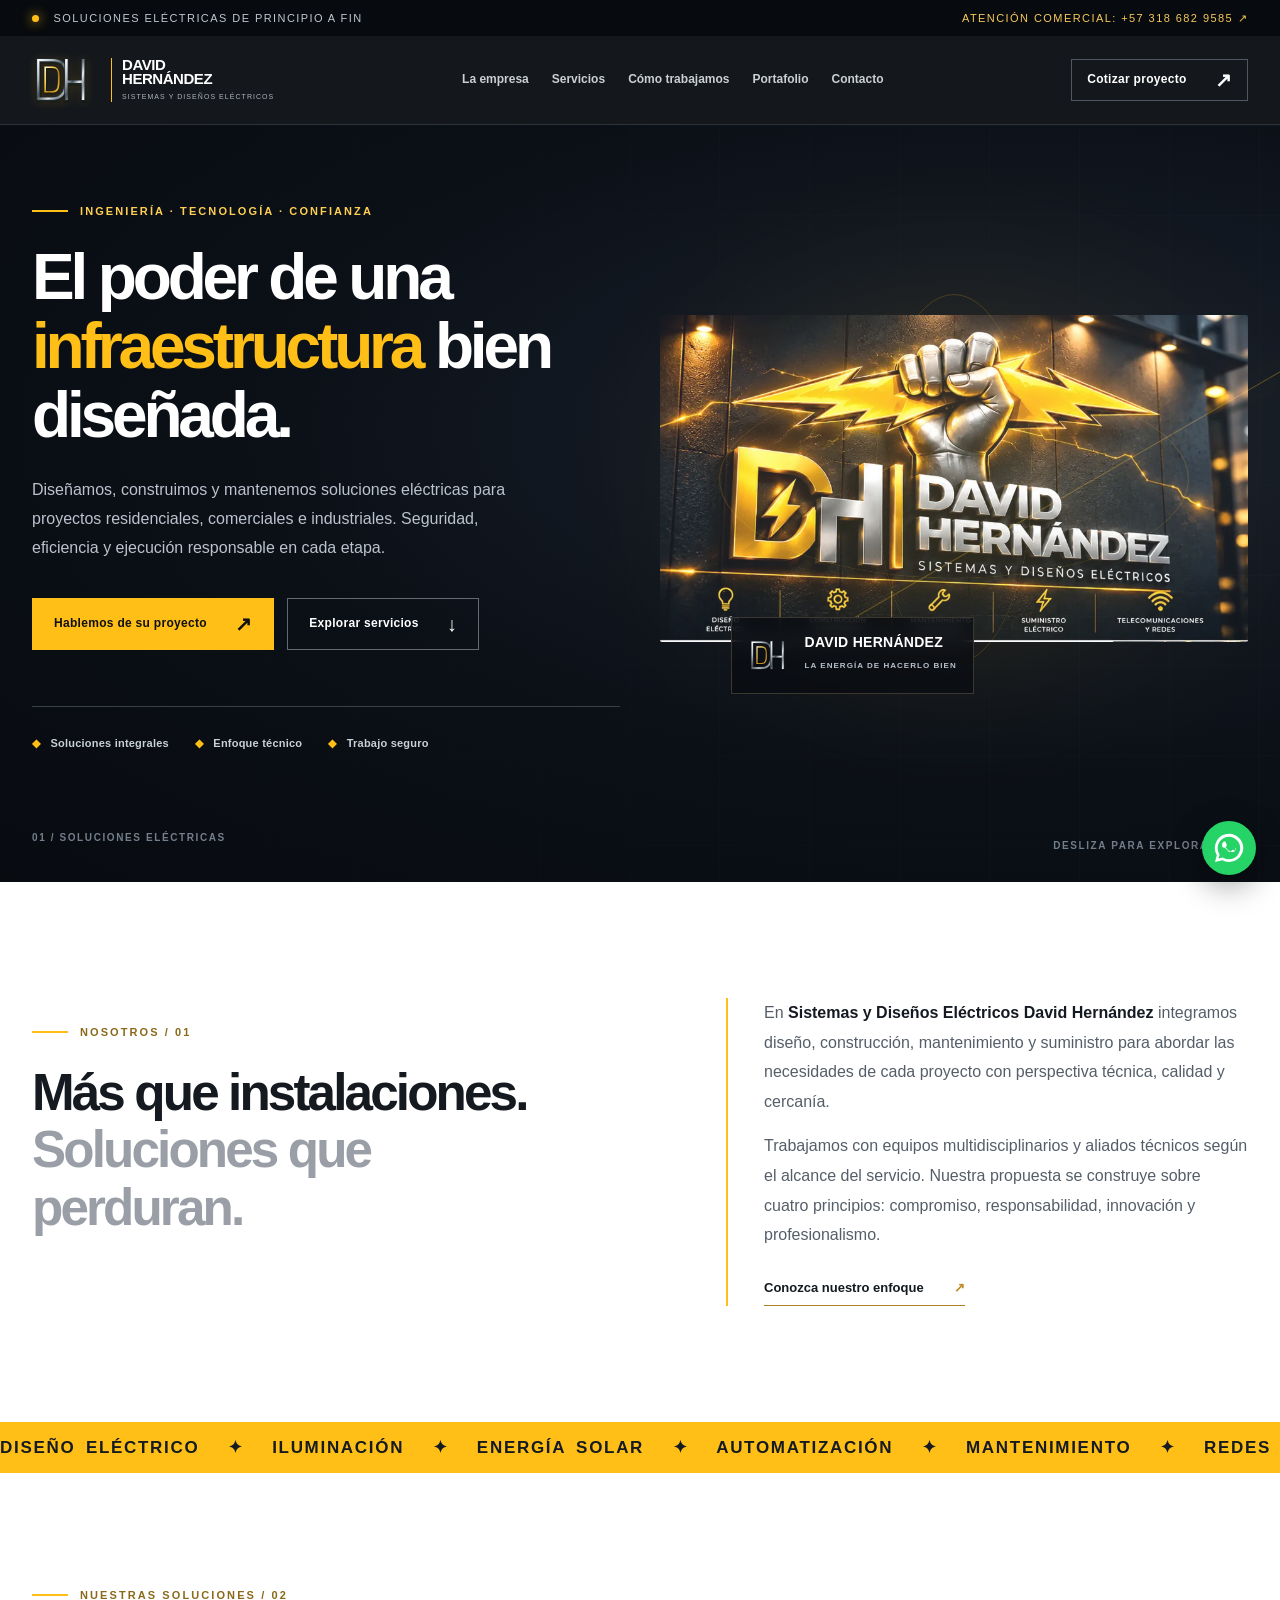
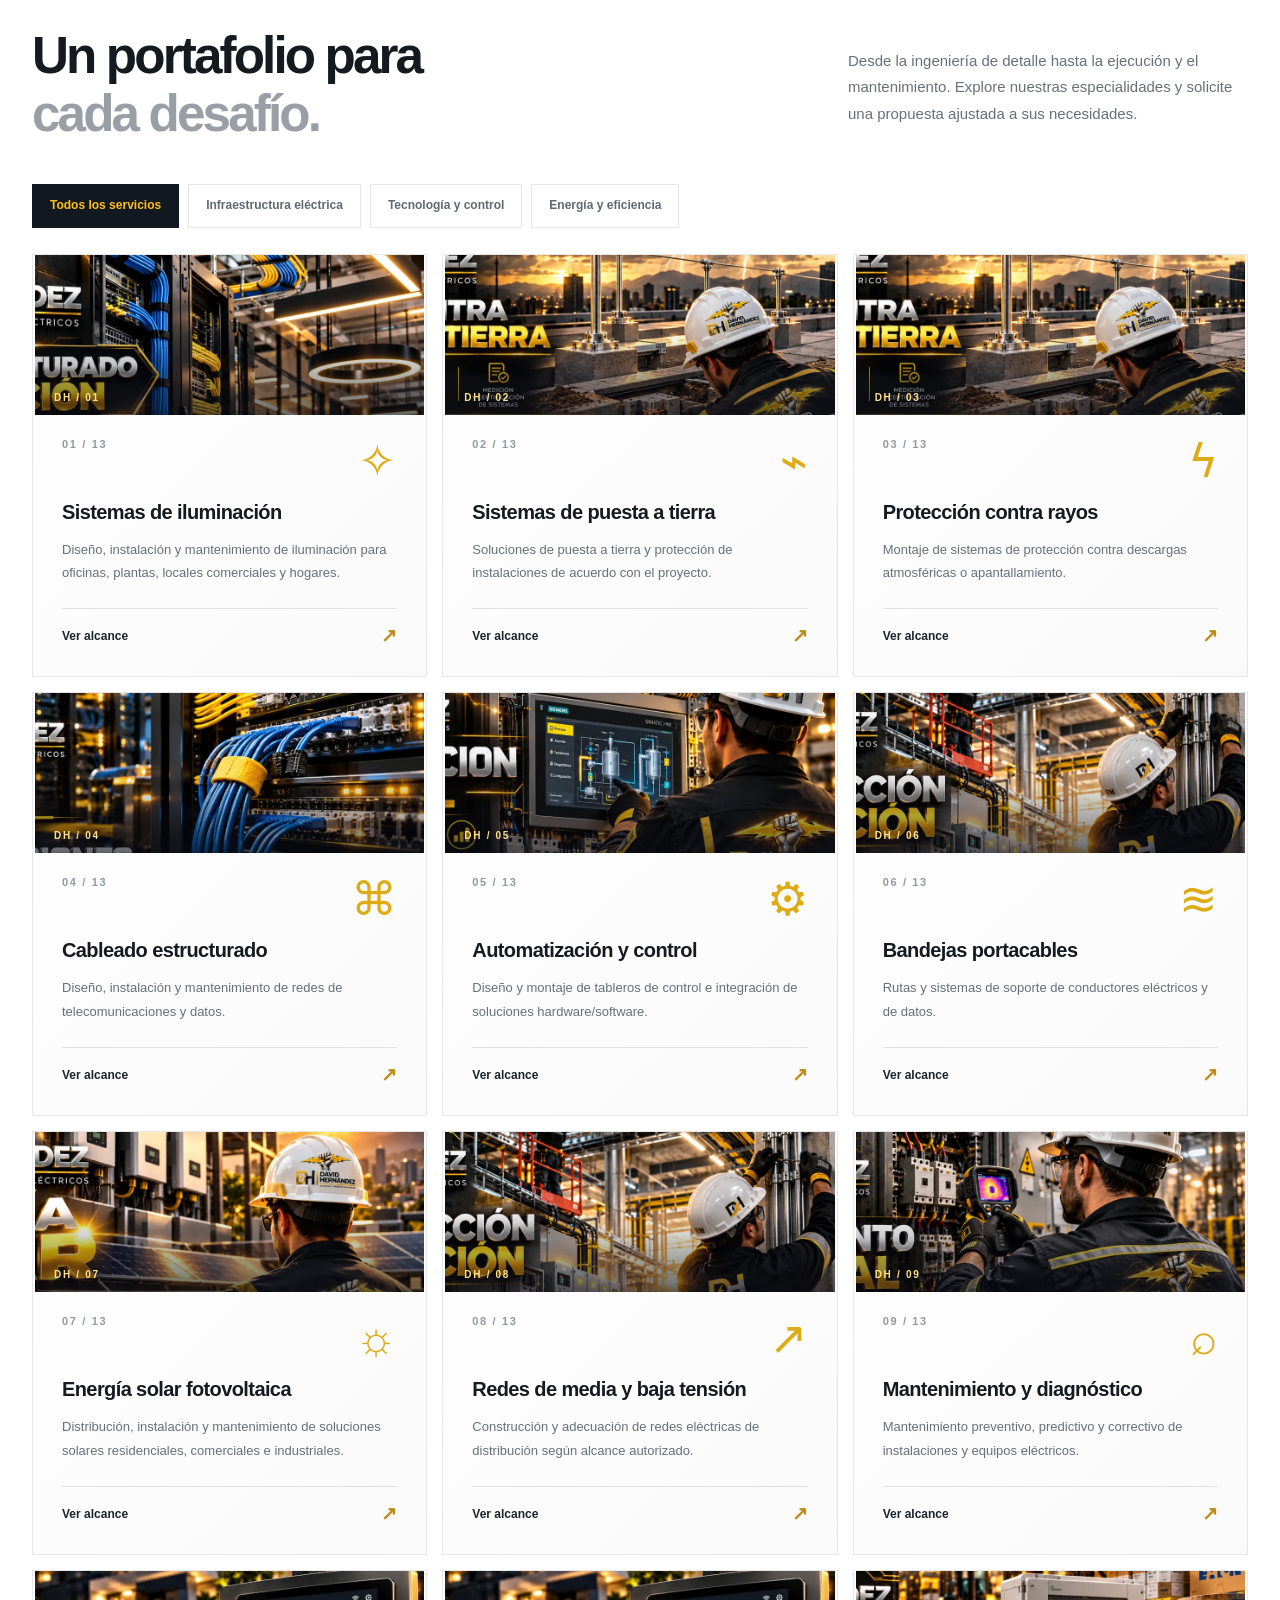
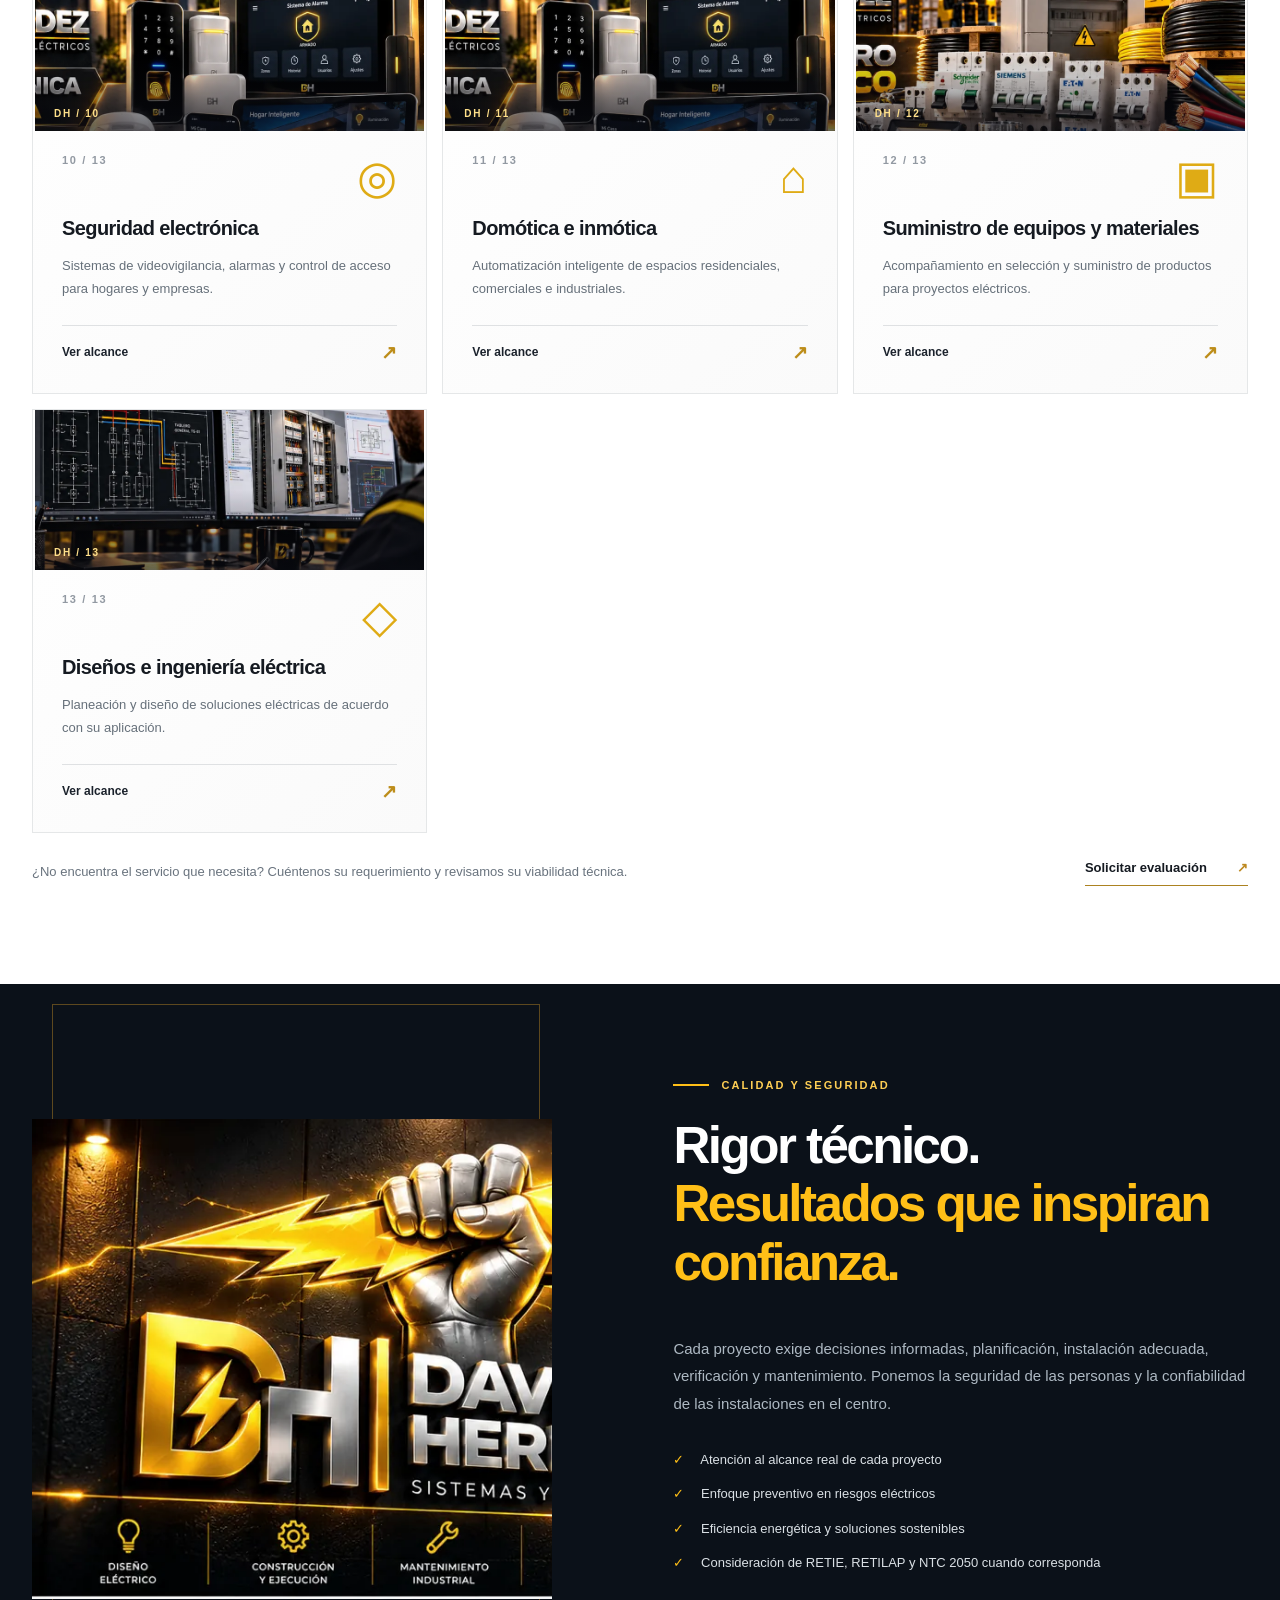
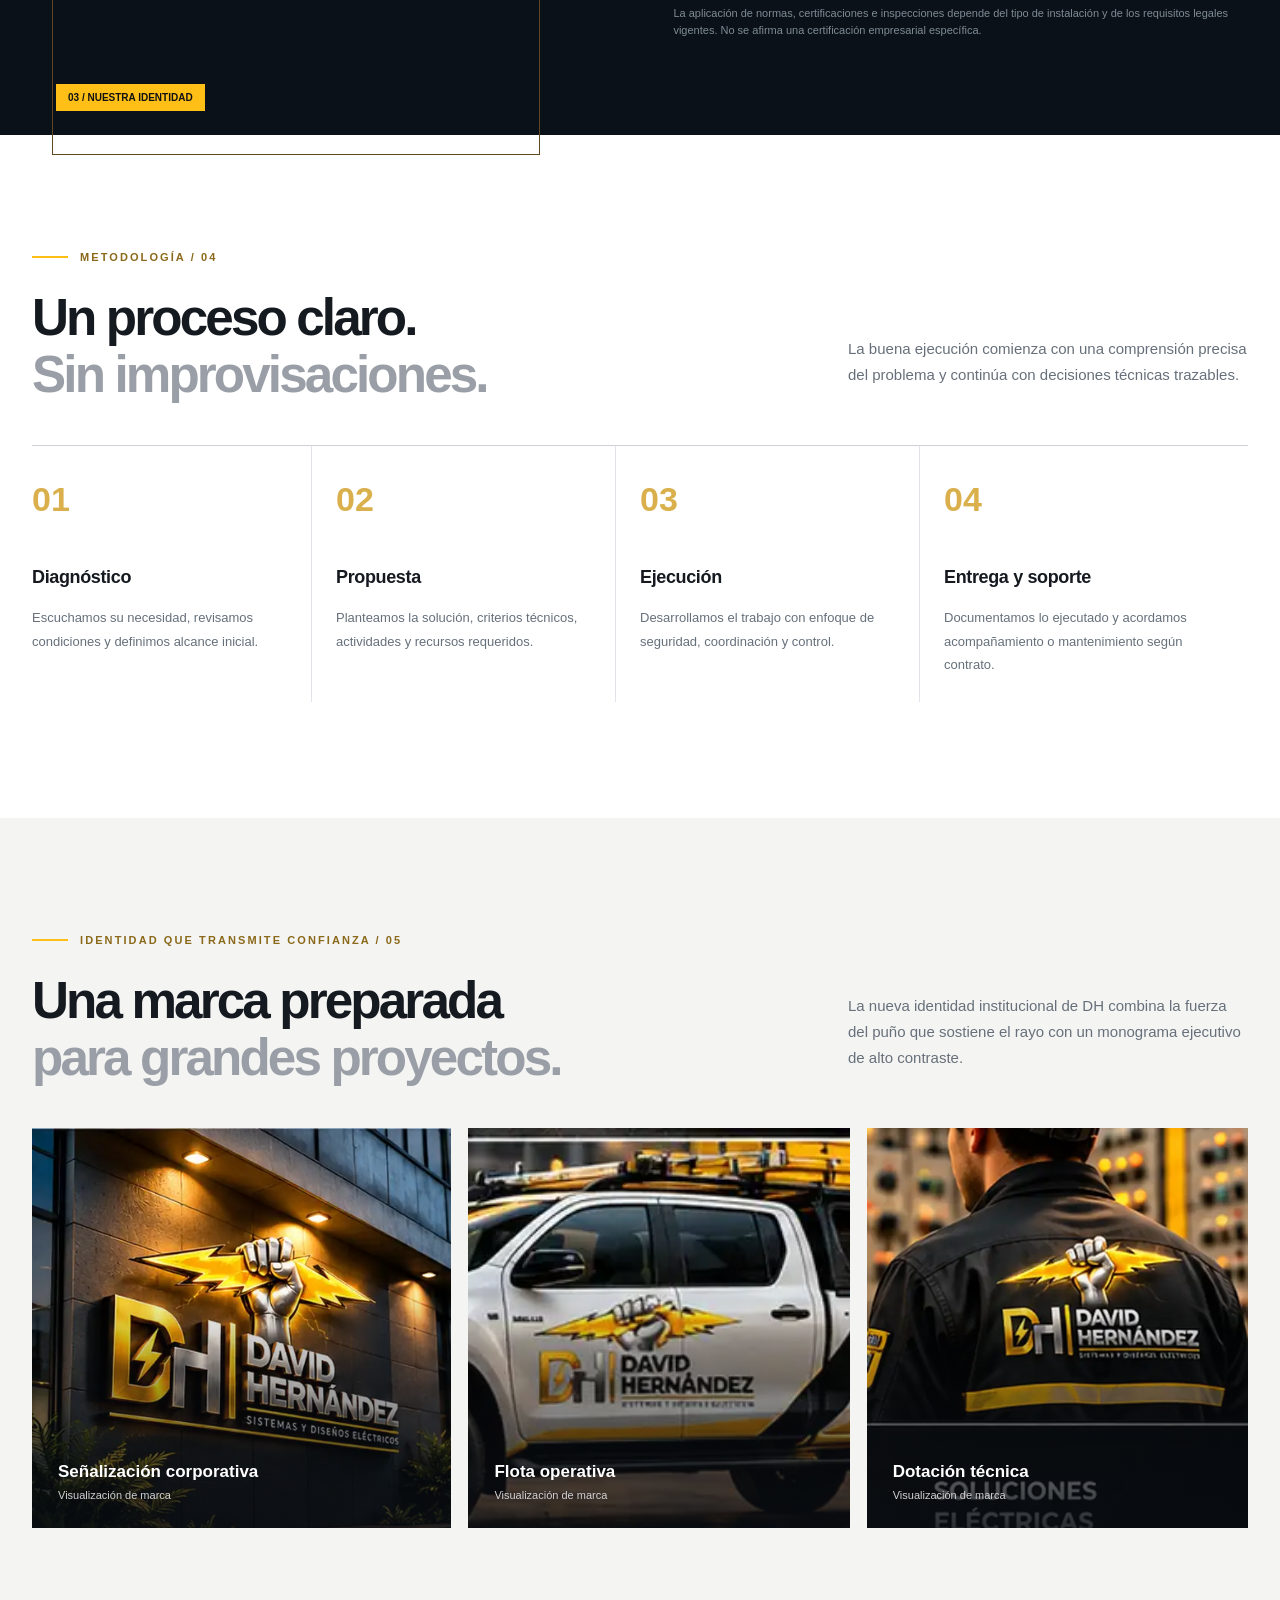
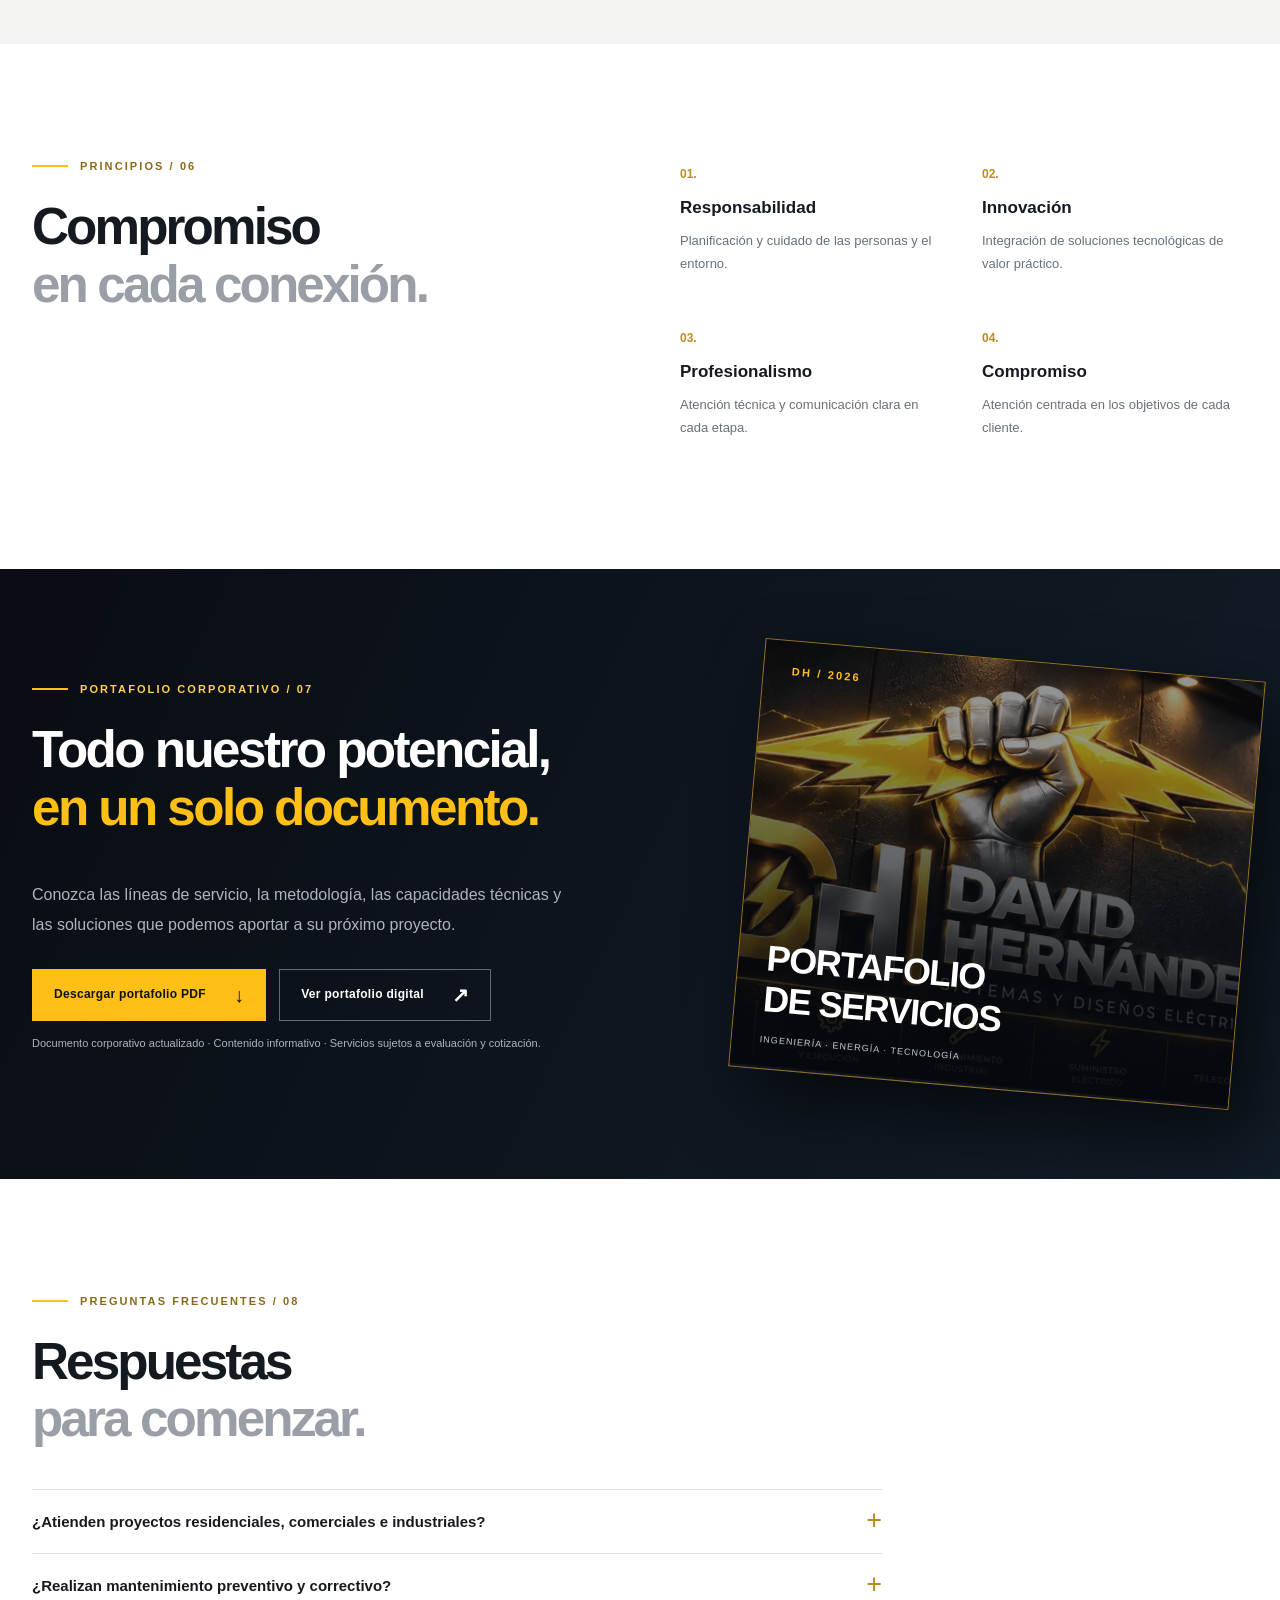
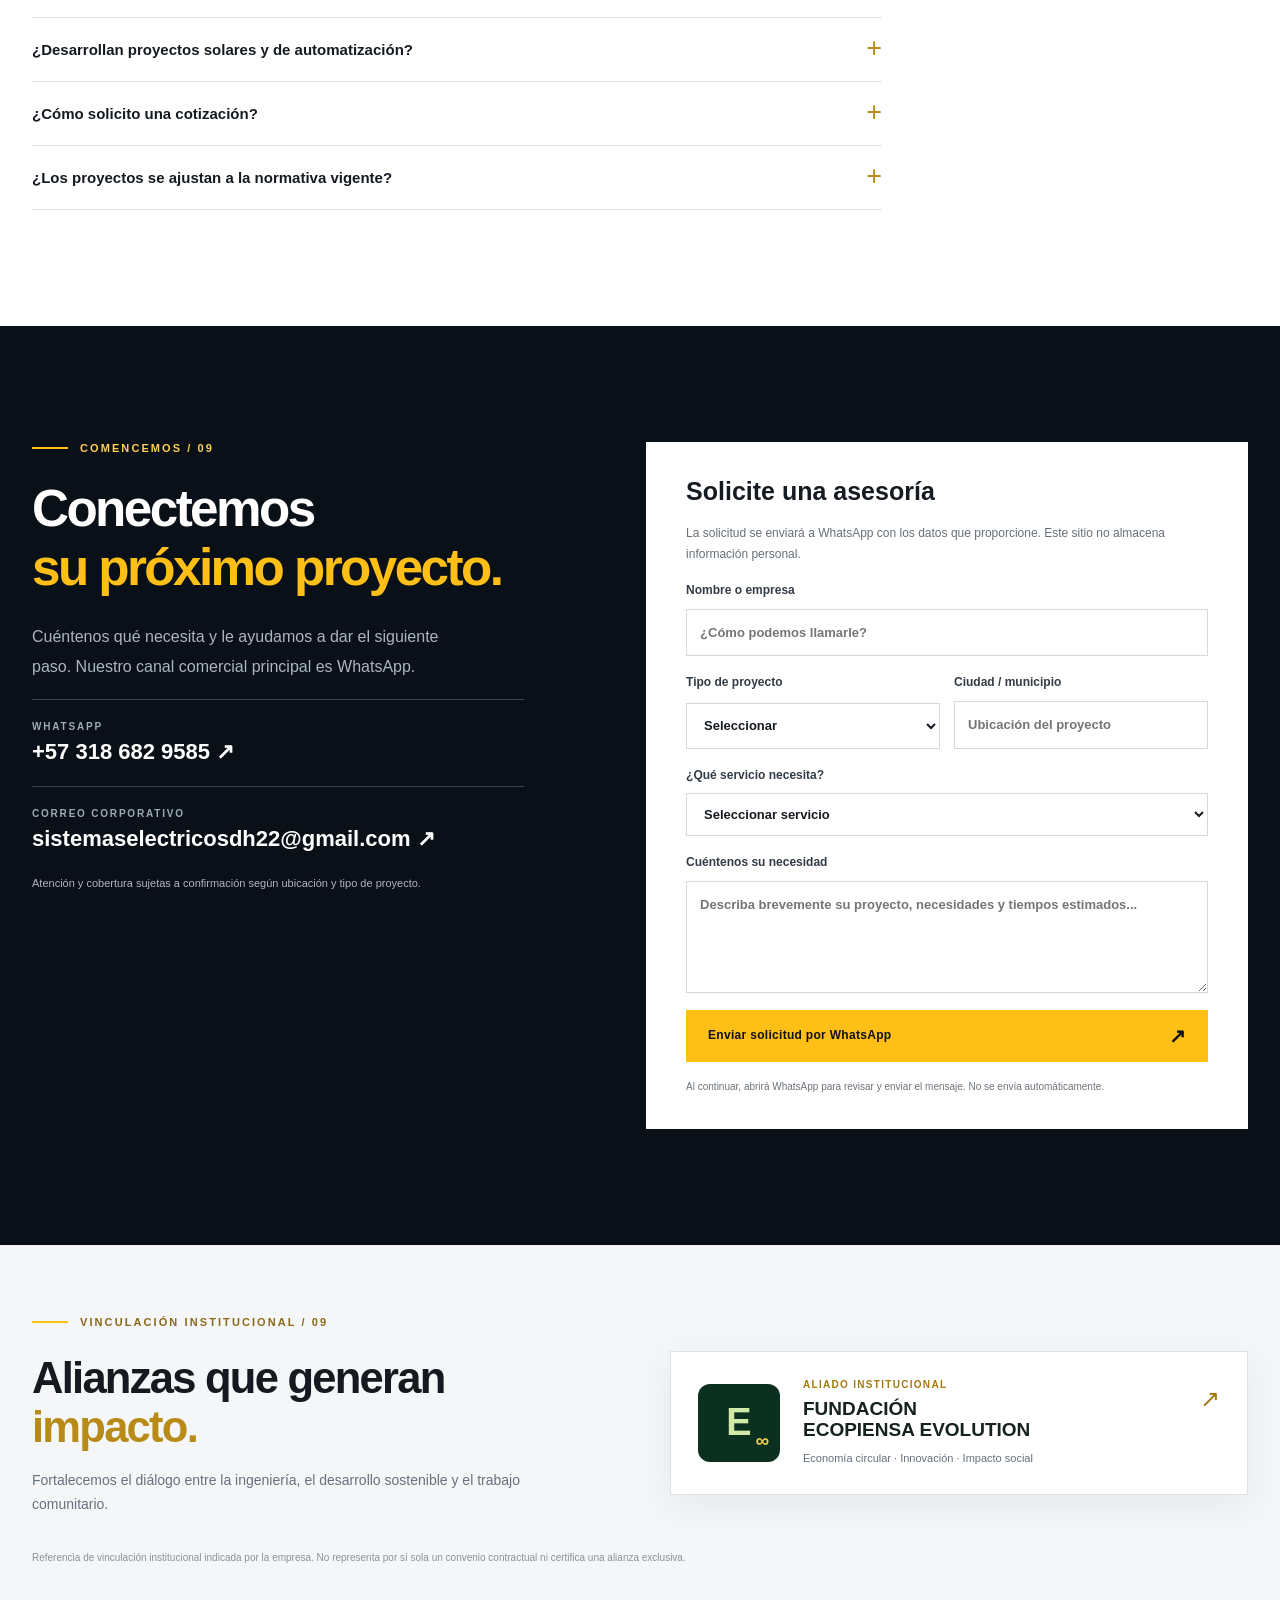
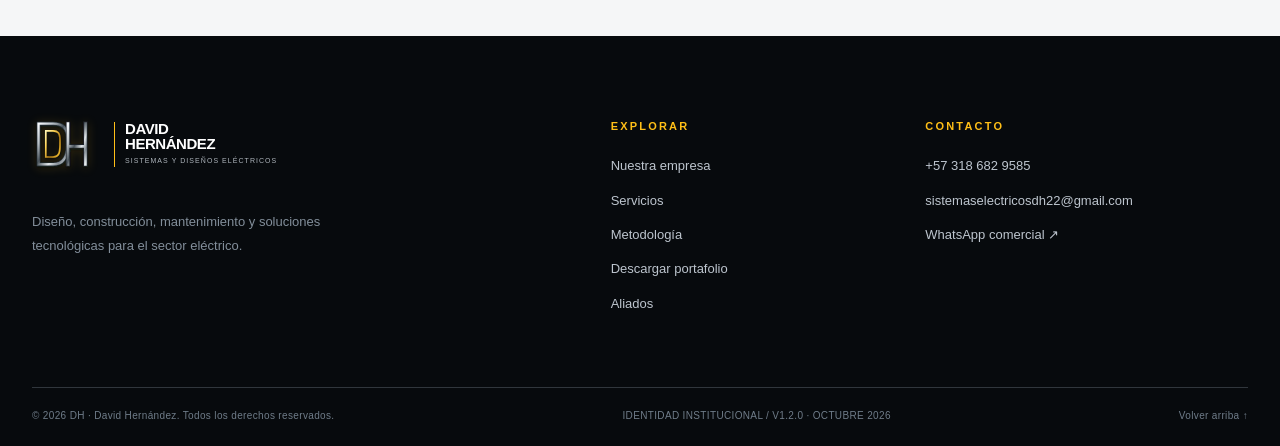
==== commit cd196996: "fix: utilizar logotipo completo DH original y fotografías de servicios" ====
--- a/index.html
+++ b/index.html
@@ -17,15 +17,15 @@
 <div class="topline"><span><i class="pulse"></i> Soluciones eléctricas de principio a fin</span><a href="tel:+573186829585">Atención comercial: +57 318 682 9585 <span aria-hidden="true">↗</span></a></div>
 <header class="site-header" id="inicio"><nav class="nav shell" aria-label="Principal"><a class="brand" href="#inicio" aria-label="DH David Hernández, inicio"><img class="dh-original-icon" src="assets/dh-monograma.svg" alt="Monograma DH metálico original"><span class="brand-text"><strong>DAVID<br>HERNÁNDEZ</strong><small>SISTEMAS Y DISEÑOS ELÉCTRICOS</small></span></a><div class="nav-links" id="menu"><a href="#nosotros">La empresa</a><a href="#servicios">Servicios</a><a href="#metodologia">Cómo trabajamos</a><a href="#portafolio">Portafolio</a><a href="#contacto">Contacto</a></div><div class="nav-actions"><a class="btn btn-ghost nav-contact" href="https://wa.me/573186829585?text=Hola%2C%20quisiera%20asesor%C3%ADa%20sobre%20un%20proyecto%20el%C3%A9ctrico" target="_blank" rel="noopener noreferrer">Cotizar proyecto <span aria-hidden="true">↗</span></a><button class="menu-button" type="button" aria-expanded="false" aria-controls="menu" aria-label="Abrir menú"><span></span><span></span><span></span></button></div></nav></header>
 <main id="principal">
-<section class="hero" aria-labelledby="hero-title"><div class="hero-grid"></div><div class="shell hero-wrap"><div class="hero-copy"><div class="eyebrow"><span class="line"></span> INGENIERÍA · TECNOLOGÍA · CONFIANZA</div><h1 id="hero-title">El poder de una <em>infraestructura</em> bien diseñada.</h1><p>Diseñamos, construimos y mantenemos soluciones eléctricas para proyectos residenciales, comerciales e industriales. Seguridad, eficiencia y ejecución responsable en cada etapa.</p><div class="cta-row"><a class="btn btn-gold" href="#contacto">Hablemos de su proyecto <span aria-hidden="true">↗</span></a><a class="btn btn-outline" href="#servicios">Explorar servicios <span aria-hidden="true">↓</span></a></div><div class="hero-trust"><div><span class="trust-symbol">◆</span> Soluciones integrales</div><div><span class="trust-symbol">◆</span> Enfoque técnico</div><div><span class="trust-symbol">◆</span> Trabajo seguro</div></div></div><div class="hero-art" aria-label="Símbolo institucional: mano metálica sujetando un rayo dorado"><div class="art-glow"></div><img class="hero-emblem hero-brand-full" src="assets/identidad.webp" alt="Identidad completa DH: puño metálico con rayo, monograma DH y David Hernández" fetchpriority="high"><div class="technical-orbit ring1"></div><div class="technical-orbit ring2"></div><div class="hero-art-label"><img class="dh-mini-logo" src="assets/dh-monograma.svg" alt="DH"><div><strong>DAVID HERNÁNDEZ</strong><small>LA ENERGÍA DE HACERLO BIEN</small></div></div></div></div><div class="hero-bottom shell"><div>01 / SOLUCIONES ELÉCTRICAS</div><div class="scroll-prompt">DESLIZA PARA EXPLORAR <span>↓</span></div></div></section>
+<section class="hero" aria-labelledby="hero-title"><div class="hero-grid"></div><div class="shell hero-wrap"><div class="hero-copy"><div class="eyebrow"><span class="line"></span> INGENIERÍA · TECNOLOGÍA · CONFIANZA</div><h1 id="hero-title">El poder de una <em>infraestructura</em> bien diseñada.</h1><p>Diseñamos, construimos y mantenemos soluciones eléctricas para proyectos residenciales, comerciales e industriales. Seguridad, eficiencia y ejecución responsable en cada etapa.</p><div class="cta-row"><a class="btn btn-gold" href="#contacto">Hablemos de su proyecto <span aria-hidden="true">↗</span></a><a class="btn btn-outline" href="#servicios">Explorar servicios <span aria-hidden="true">↓</span></a></div><div class="hero-trust"><div><span class="trust-symbol">◆</span> Soluciones integrales</div><div><span class="trust-symbol">◆</span> Enfoque técnico</div><div><span class="trust-symbol">◆</span> Trabajo seguro</div></div></div><div class="hero-art" aria-label="Símbolo institucional: mano metálica sujetando un rayo dorado"><div class="art-glow"></div><img class="hero-emblem hero-brand-full" src="assets/logo-principal.webp" alt="Identidad completa DH: puño metálico con rayo, monograma DH y David Hernández" fetchpriority="high"><div class="technical-orbit ring1"></div><div class="technical-orbit ring2"></div><div class="hero-art-label"><img class="dh-mini-logo" src="assets/dh-monograma.svg" alt="DH"><div><strong>DAVID HERNÁNDEZ</strong><small>LA ENERGÍA DE HACERLO BIEN</small></div></div></div></div><div class="hero-bottom shell"><div>01 / SOLUCIONES ELÉCTRICAS</div><div class="scroll-prompt">DESLIZA PARA EXPLORAR <span>↓</span></div></div></section>
 <section class="intro section shell" id="nosotros"><div class="intro-head"><div class="eyebrow eyebrow-dark"><span class="line"></span> NOSOTROS / 01</div><h2>Más que instalaciones.<br><span>Soluciones que perduran.</span></h2></div><div class="intro-copy"><p>En <strong>Sistemas y Diseños Eléctricos David Hernández</strong> integramos diseño, construcción, mantenimiento y suministro para abordar las necesidades de cada proyecto con perspectiva técnica, calidad y cercanía.</p><p>Trabajamos con equipos multidisciplinarios y aliados técnicos según el alcance del servicio. Nuestra propuesta se construye sobre cuatro principios: compromiso, responsabilidad, innovación y profesionalismo.</p><a class="text-link" href="#metodologia">Conozca nuestro enfoque <span>↗</span></a></div></section>
 <section class="marquee" aria-label="Especialidades"><div class="marquee-inner">DISEÑO ELÉCTRICO <b>✦</b> ILUMINACIÓN <b>✦</b> ENERGÍA SOLAR <b>✦</b> AUTOMATIZACIÓN <b>✦</b> MANTENIMIENTO <b>✦</b> REDES Y SEGURIDAD <b>✦</b></div></section>
 <section class="services section shell" id="servicios"><div class="section-header"><div><div class="eyebrow eyebrow-dark"><span class="line"></span> NUESTRAS SOLUCIONES / 02</div><h2>Un portafolio para<br><span>cada desafío.</span></h2></div><p>Desde la ingeniería de detalle hasta la ejecución y el mantenimiento. Explore nuestras especialidades y solicite una propuesta ajustada a sus necesidades.</p></div><div class="filter-bar" role="group" aria-label="Filtrar servicios"><button class="filter active" data-filter="todos" aria-pressed="true">Todos los servicios</button><button class="filter" data-filter="electricidad" aria-pressed="false">Infraestructura eléctrica</button><button class="filter" data-filter="tecnologia" aria-pressed="false">Tecnología y control</button><button class="filter" data-filter="energia" aria-pressed="false">Energía y eficiencia</button></div><div class="service-grid" id="service-grid"></div><div class="service-foot"><p>¿No encuentra el servicio que necesita? Cuéntenos su requerimiento y revisamos su viabilidad técnica.</p><a href="#contacto" class="text-link">Solicitar evaluación <span>↗</span></a></div></section>
-<section class="spotlight"><div class="shell spotlight-grid"><div class="spotlight-image"><img src="assets/identidad.webp" alt="Identidad institucional completa DH: puño que sujeta el rayo, monograma DH y nombre de David Hernández" loading="lazy"><span class="spotlight-number">03 / NUESTRA IDENTIDAD</span></div><div class="spotlight-content"><div class="eyebrow"><span class="line"></span> CALIDAD Y SEGURIDAD</div><h2>Rigor técnico.<br><em>Resultados que inspiran confianza.</em></h2><p>Cada proyecto exige decisiones informadas, planificación, instalación adecuada, verificación y mantenimiento. Ponemos la seguridad de las personas y la confiabilidad de las instalaciones en el centro.</p><div class="checks"><div><span>✓</span> Atención al alcance real de cada proyecto</div><div><span>✓</span> Enfoque preventivo en riesgos eléctricos</div><div><span>✓</span> Eficiencia energética y soluciones sostenibles</div><div><span>✓</span> Consideración de RETIE, RETILAP y NTC 2050 cuando corresponda</div></div><small class="legal-note">La aplicación de normas, certificaciones e inspecciones depende del tipo de instalación y de los requisitos legales vigentes. No se afirma una certificación empresarial específica.</small></div></div></section>
+<section class="spotlight"><div class="shell spotlight-grid"><div class="spotlight-image"><img src="assets/logo-principal.webp" alt="Identidad institucional completa DH: puño que sujeta el rayo, monograma DH y nombre de David Hernández" loading="lazy"><span class="spotlight-number">03 / NUESTRA IDENTIDAD</span></div><div class="spotlight-content"><div class="eyebrow"><span class="line"></span> CALIDAD Y SEGURIDAD</div><h2>Rigor técnico.<br><em>Resultados que inspiran confianza.</em></h2><p>Cada proyecto exige decisiones informadas, planificación, instalación adecuada, verificación y mantenimiento. Ponemos la seguridad de las personas y la confiabilidad de las instalaciones en el centro.</p><div class="checks"><div><span>✓</span> Atención al alcance real de cada proyecto</div><div><span>✓</span> Enfoque preventivo en riesgos eléctricos</div><div><span>✓</span> Eficiencia energética y soluciones sostenibles</div><div><span>✓</span> Consideración de RETIE, RETILAP y NTC 2050 cuando corresponda</div></div><small class="legal-note">La aplicación de normas, certificaciones e inspecciones depende del tipo de instalación y de los requisitos legales vigentes. No se afirma una certificación empresarial específica.</small></div></div></section>
 <section class="process section shell" id="metodologia"><div class="section-header"><div><div class="eyebrow eyebrow-dark"><span class="line"></span> METODOLOGÍA / 04</div><h2>Un proceso claro.<br><span>Sin improvisaciones.</span></h2></div><p>La buena ejecución comienza con una comprensión precisa del problema y continúa con decisiones técnicas trazables.</p></div><div class="steps"><article><span>01</span><h3>Diagnóstico</h3><p>Escuchamos su necesidad, revisamos condiciones y definimos alcance inicial.</p></article><article><span>02</span><h3>Propuesta</h3><p>Planteamos la solución, criterios técnicos, actividades y recursos requeridos.</p></article><article><span>03</span><h3>Ejecución</h3><p>Desarrollamos el trabajo con enfoque de seguridad, coordinación y control.</p></article><article><span>04</span><h3>Entrega y soporte</h3><p>Documentamos lo ejecutado y acordamos acompañamiento o mantenimiento según contrato.</p></article></div></section>
 <section class="applications section"><div class="shell"><div class="section-header"><div><div class="eyebrow eyebrow-dark"><span class="line"></span> IDENTIDAD QUE TRANSMITE CONFIANZA / 05</div><h2>Una marca preparada<br><span>para grandes proyectos.</span></h2></div><p>La nueva identidad institucional de DH combina la fuerza del puño que sostiene el rayo con un monograma ejecutivo de alto contraste.</p></div><div class="application-grid"><figure class="app-large"><img src="assets/fachada.webp" alt="Aplicación conceptual de la marca DH en fachada corporativa" loading="lazy"><figcaption>Señalización corporativa <small>Visualización de marca</small></figcaption></figure><figure><img src="assets/vehiculo.webp" alt="Aplicación conceptual de la marca DH en vehículo de trabajo" loading="lazy"><figcaption>Flota operativa <small>Visualización de marca</small></figcaption></figure><figure><img src="assets/uniforme.webp" alt="Aplicación conceptual del símbolo DH en uniforme técnico" loading="lazy"><figcaption>Dotación técnica <small>Visualización de marca</small></figcaption></figure></div></div></section>
 <section class="about-values shell section"><div class="value-title"><div class="eyebrow eyebrow-dark"><span class="line"></span> PRINCIPIOS / 06</div><h2>Compromiso<br><span>en cada conexión.</span></h2></div><div class="values"><div><b>01.</b><h3>Responsabilidad</h3><p>Planificación y cuidado de las personas y el entorno.</p></div><div><b>02.</b><h3>Innovación</h3><p>Integración de soluciones tecnológicas de valor práctico.</p></div><div><b>03.</b><h3>Profesionalismo</h3><p>Atención técnica y comunicación clara en cada etapa.</p></div><div><b>04.</b><h3>Compromiso</h3><p>Atención centrada en los objetivos de cada cliente.</p></div></div></section>
-<section class="brochure" id="portafolio"><div class="shell brochure-inner"><div><div class="eyebrow"><span class="line"></span> PORTAFOLIO CORPORATIVO / 07</div><h2>Todo nuestro potencial,<br><em>en un solo documento.</em></h2><p>Conozca las líneas de servicio, la metodología, las capacidades técnicas y las soluciones que podemos aportar a su próximo proyecto.</p><div class="cta-row"><a class="btn btn-gold" href="docs/portafolio-dh-david-hernandez.pdf" download="Portafolio_DH_David_Hernandez.pdf" id="download-pdf">Descargar portafolio PDF <span>↓</span></a><a class="btn btn-outline" href="portafolio.html" target="_blank" rel="noopener">Ver portafolio digital <span>↗</span></a></div><p class="mini-note">Documento corporativo actualizado · Contenido informativo · Servicios sujetos a evaluación y cotización.</p></div><div class="brochure-cover" aria-label="Portada del portafolio institucional"><img src="assets/identidad.webp" alt="Portada visual con toda la identidad institucional DH" loading="lazy"><div><span>DH / 2026</span><strong>PORTAFOLIO<br>DE SERVICIOS</strong><small>INGENIERÍA · ENERGÍA · TECNOLOGÍA</small></div></div></div></section>
+<section class="brochure" id="portafolio"><div class="shell brochure-inner"><div><div class="eyebrow"><span class="line"></span> PORTAFOLIO CORPORATIVO / 07</div><h2>Todo nuestro potencial,<br><em>en un solo documento.</em></h2><p>Conozca las líneas de servicio, la metodología, las capacidades técnicas y las soluciones que podemos aportar a su próximo proyecto.</p><div class="cta-row"><a class="btn btn-gold" href="docs/portafolio-dh-david-hernandez.pdf" download="Portafolio_DH_David_Hernandez.pdf" id="download-pdf">Descargar portafolio PDF <span>↓</span></a><a class="btn btn-outline" href="portafolio.html" target="_blank" rel="noopener">Ver portafolio digital <span>↗</span></a></div><p class="mini-note">Documento corporativo actualizado · Contenido informativo · Servicios sujetos a evaluación y cotización.</p></div><div class="brochure-cover" aria-label="Portada del portafolio institucional"><img src="assets/logo-principal.webp" alt="Portada visual con toda la identidad institucional DH" loading="lazy"><div><span>DH / 2026</span><strong>PORTAFOLIO<br>DE SERVICIOS</strong><small>INGENIERÍA · ENERGÍA · TECNOLOGÍA</small></div></div></div></section>
 <section class="faq section shell"><div class="section-header"><div><div class="eyebrow eyebrow-dark"><span class="line"></span> PREGUNTAS FRECUENTES / 08</div><h2>Respuestas<br><span>para comenzar.</span></h2></div></div><div class="faq-list"><details><summary>¿Atienden proyectos residenciales, comerciales e industriales?</summary><p>Sí. El portafolio contempla estas tres líneas. El alcance, ubicación y disponibilidad se evalúan para cada solicitud.</p></details><details><summary>¿Realizan mantenimiento preventivo y correctivo?</summary><p>El portafolio incluye diagnóstico, programación de mantenimiento preventivo, predictivo y correctivo, según las características de los equipos e instalaciones.</p></details><details><summary>¿Desarrollan proyectos solares y de automatización?</summary><p>Sí. Se ofrecen servicios de instalación y mantenimiento de energía solar fotovoltaica, tableros de control y soluciones de automatización a medida.</p></details><details><summary>¿Cómo solicito una cotización?</summary><p>Complete el formulario de contacto o escriba directamente al WhatsApp corporativo. La información de ubicación, tipo de inmueble, necesidad y tiempos estimados ayudará a preparar la conversación inicial.</p></details><details><summary>¿Los proyectos se ajustan a la normativa vigente?</summary><p>Cada alcance debe revisarse según los requisitos aplicables, incluidos RETIE, RETILAP y NTC 2050 cuando correspondan. La inspección y certificación, si son exigibles, deben realizarse bajo el procedimiento y con los actores autorizados.</p></details></div></section>
 <section class="contact section" id="contacto"><div class="shell contact-grid"><div><div class="eyebrow"><span class="line"></span> COMENCEMOS / 09</div><h2>Conectemos<br><em>su próximo proyecto.</em></h2><p>Cuéntenos qué necesita y le ayudamos a dar el siguiente paso. Nuestro canal comercial principal es WhatsApp.</p><div class="contact-method"><span>WHATSAPP</span><a href="https://wa.me/573186829585" target="_blank" rel="noopener noreferrer">+57 318 682 9585 ↗</a></div><div class="contact-method"><span>CORREO CORPORATIVO</span><a href="mailto:sistemaselectricosdh22@gmail.com">sistemaselectricosdh22@gmail.com ↗</a></div><p class="contact-disclaimer">Atención y cobertura sujetas a confirmación según ubicación y tipo de proyecto.</p></div><form class="quote-form" id="quote-form"><h3>Solicite una asesoría</h3><p>La solicitud se enviará a WhatsApp con los datos que proporcione. Este sitio no almacena información personal.</p><label>Nombre o empresa <input type="text" name="nombre" maxlength="90" autocomplete="name" placeholder="¿Cómo podemos llamarle?" required></label><div class="input-row"><label>Tipo de proyecto <select name="tipo" required><option value="">Seleccionar</option><option>Residencial</option><option>Comercial</option><option>Industrial</option><option>Institucional</option><option>Otro</option></select></label><label>Ciudad / municipio <input type="text" name="ciudad" maxlength="90" placeholder="Ubicación del proyecto" required></label></div><label>¿Qué servicio necesita? <select name="servicio" id="service-select" required><option value="">Seleccionar servicio</option><option>Proyecto integral / por definir</option></select></label><label>Cuéntenos su necesidad <textarea name="mensaje" maxlength="1200" rows="4" placeholder="Describa brevemente su proyecto, necesidades y tiempos estimados..." required></textarea></label><button class="btn btn-gold send-btn" type="submit">Enviar solicitud por WhatsApp <span>↗</span></button><small>Al continuar, abrirá WhatsApp para revisar y enviar el mensaje. No se envía automáticamente.</small></form></div></section>
 </main>
--- a/styles.css
+++ b/styles.css
@@ -1,2 +1,30 @@
 :root{--ink:#0a0d12;--ink2:#111820;--gold:#ffbf17;--gold2:#ffdc61;--silver:#e9ebee;--cloud:#f5f4f1;--text:#151a21;--muted:#687078;--border:#e0e2e4;--body:'DM Sans',sans-serif;--display:'Montserrat',sans-serif}*{box-sizing:border-box}html{scroll-behavior:smooth;scroll-padding-top:90px}body{margin:0;color:var(--text);font-family:var(--body);background:#fff;line-height:1.65}button,input,select,textarea{font:inherit}a{color:inherit;text-decoration:none}button{cursor:pointer}.shell{width:min(1230px,calc(100% - 64px));margin:auto}.skip-link{position:absolute;top:-100px;left:12px;background:var(--gold);padding:8px;z-index:100}.skip-link:focus{top:12px}.topline{display:flex;align-items:center;justify-content:space-between;background:#070a0e;color:#c2c8cf;font-size:11px;letter-spacing:.13em;text-transform:uppercase;padding:9px max(32px,calc((100vw - 1230px)/2));min-height:34px}.topline a{color:#f7ca59}.pulse{display:inline-block;width:7px;height:7px;background:var(--gold);border-radius:50%;margin-right:10px;box-shadow:0 0 12px var(--gold)}.site-header{position:sticky;top:0;z-index:30;background:rgba(11,14,19,.96);border-bottom:1px solid rgba(255,255,255,.11);backdrop-filter:blur(18px)}.nav{min-height:88px;display:flex;align-items:center;gap:38px;justify-content:space-between}.brand{color:white;display:inline-flex;align-items:center;gap:13px;flex-shrink:0}.brand-icon{position:relative;min-width:65px;display:flex;gap:1px;align-items:center;font-family:var(--display);font-size:38px;font-weight:900;line-height:1;letter-spacing:-.15em;color:#e6eaef}.brand-icon span:first-child{color:var(--gold)}.brand-icon b{position:absolute;font-size:17px;left:14px;top:15px;color:#fff;text-shadow:0 0 5px #faab00;transform:rotate(10deg)}.brand-text{display:grid;border-left:1px solid var(--gold);padding-left:10px;line-height:.95}.brand-text strong{font:800 15px/.96 var(--display);letter-spacing:-.03em}.brand-text small{font:500 7px/1.5 var(--display);letter-spacing:.15em;color:#afb6bd;margin-top:5px}.nav-links{display:flex;align-items:center;gap:23px;font-size:12px;font-weight:600;color:#cbd0d4}.nav-links a:hover,.footer a:hover{color:var(--gold)}.nav-actions{display:flex;align-items:center;gap:18px}.btn{display:inline-flex;align-items:center;justify-content:center;gap:28px;border:1px solid transparent;padding:15px 21px;min-height:52px;font-weight:700;font-size:12px;letter-spacing:.025em;transition:transform .2s,background .2s,border-color .2s;white-space:nowrap}.btn:hover{transform:translateY(-2px)}.btn span{font-size:20px;line-height:.5}.btn-gold{background:var(--gold);color:#111}.btn-gold:hover{background:#ffdc57}.btn-ghost{border-color:#515762;color:white;min-height:42px;padding:10px 15px}.btn-outline{border-color:#626a74;color:white}.btn-outline:hover{border-color:var(--gold);color:var(--gold)}.menu-button{display:none;border:0;background:transparent;padding:8px}.menu-button span{display:block;width:24px;height:2px;background:#fff;margin:5px 0}.hero{position:relative;overflow:hidden;isolation:isolate;background:radial-gradient(ellipse at 80% 40%,#1a222e 0,#0b1017 54%,#080b10 100%);color:white}.hero-grid{position:absolute;inset:0;pointer-events:none;opacity:.28;background-image:linear-gradient(90deg,transparent 99%,#26313a 100%),linear-gradient(0deg,transparent 99%,#26313a 100%);background-size:90px 90px;mask-image:linear-gradient(90deg,transparent,#000)}.hero:before{position:absolute;content:'';width:800px;height:1px;top:44%;right:-250px;background:var(--gold);transform:rotate(-30deg);box-shadow:0 0 30px var(--gold);opacity:.3}.hero-wrap{min-height:670px;display:grid;grid-template-columns:1fr 1fr;align-items:center;gap:40px;padding-block:80px}.hero-copy{position:relative;z-index:3;max-width:610px}.eyebrow{display:flex;align-items:center;gap:12px;font:700 11px var(--display);letter-spacing:.19em;color:#ffcf54;text-transform:uppercase;margin-bottom:26px}.eyebrow .line{display:block;width:36px;height:2px;background:var(--gold)}.eyebrow-dark{color:#8b691a}.hero h1,h2,h3,p{margin-top:0}.hero h1{font:800 clamp(44px,5vw,76px)/1.08 var(--display);letter-spacing:-.065em;margin-bottom:26px}.hero h1 em,.spotlight h2 em,.brochure h2 em,.contact h2 em{color:var(--gold);font-style:normal}.hero p{color:#bac3ce;font-size:16px;max-width:510px;line-height:1.8;margin-bottom:35px}.cta-row{display:flex;flex-wrap:wrap;gap:13px}.hero-trust{display:flex;flex-wrap:wrap;gap:26px;border-top:1px solid #394048;padding-top:27px;margin-top:56px;color:#c9d0d8;font-size:11px;font-weight:700;letter-spacing:.02em}.trust-symbol{color:var(--gold);margin-right:7px}.hero-art{position:relative;height:500px;min-width:0;display:flex;align-items:center;justify-content:center}.hero-emblem{position:relative;z-index:2;display:block;width:112%;max-width:none;border-radius:2px;filter:drop-shadow(0 24px 55px rgba(255,167,0,.2));mix-blend-mode:screen}.art-glow{position:absolute;width:68%;height:50%;border-radius:50%;background:#d18d00;filter:blur(105px);opacity:.22}.technical-orbit{position:absolute;border:1px solid rgba(255,190,25,.2);border-radius:50%;width:470px;height:470px;transform:rotateX(65deg) rotate(-10deg)}.ring2{width:370px;height:370px;transform:rotateY(65deg)}.hero-art-label{position:absolute;bottom:35px;left:12%;display:flex;align-items:center;gap:12px;z-index:3;background:rgba(9,12,17,.78);backdrop-filter:blur(8px);padding:16px;border:1px solid #3b3730}.logo-mini{font:900 30px var(--display);color:var(--gold)}.logo-mini span{font-size:21px;color:white}.hero-art-label strong{font:800 14px var(--display);display:block;letter-spacing:.02em}.hero-art-label small{font:600 8px var(--display);color:#b8c1cb;letter-spacing:.13em}.hero-bottom{display:flex;justify-content:space-between;padding:0 0 28px;color:#737f8d;font:700 10px var(--display);letter-spacing:.16em}.scroll-prompt span{margin-left:15px;color:var(--gold);font-size:19px}.section{padding-block:116px}.intro{display:grid;grid-template-columns:1.05fr 1fr;gap:12%;align-items:center}.intro h2,.section-header h2,.value-title h2{font:800 clamp(34px,4vw,57px)/1.12 var(--display);letter-spacing:-.056em}.intro h2 span,.section-header h2 span,.value-title h2 span{color:#9a9fa7}.intro-copy{border-left:2px solid var(--gold);padding-left:36px}.intro-copy p{font-size:16px;line-height:1.85;color:#555e68;margin-bottom:15px}.intro-copy strong{color:#151a22}.text-link{display:inline-flex;align-items:center;gap:30px;font-size:13px;font-weight:800;padding-bottom:7px;border-bottom:1px solid #ac8221;margin-top:12px}.text-link span{color:#bd8920}.marquee{background:var(--gold);color:#151b21;overflow:hidden;white-space:nowrap}.marquee-inner{font:800 17px var(--display);letter-spacing:.1em;word-spacing:.24em;padding:15px 0;text-align:center}.marquee b{padding:0 18px}.services{padding-bottom:98px}.section-header{display:flex;align-items:end;justify-content:space-between;gap:32px;margin-bottom:42px}.section-header h2{margin-bottom:0}.section-header>p{max-width:400px;color:#67707a;font-size:15px;line-height:1.75}.filter-bar{display:flex;gap:9px;flex-wrap:wrap;margin-bottom:26px}.filter{border:1px solid #e4e6e8;background:#fff;font-size:12px;font-weight:700;color:#606971;padding:11px 17px}.filter:hover,.filter.active{background:#121820;border-color:#121820;color:var(--gold)}.service-grid{display:grid;grid-template-columns:repeat(3,1fr);gap:15px}.service-card{min-height:324px;padding:29px;border:1px solid #e5e7e8;background:linear-gradient(137deg,#fff 0%,#fafafa 100%);display:flex;flex-direction:column;justify-content:space-between;transition:box-shadow .2s,transform .2s,border-color .2s}.service-card:hover{box-shadow:0 22px 38px rgba(13,21,32,.09);transform:translateY(-3px);border-color:#bfc6cf}.card-top{display:flex;align-items:start;justify-content:space-between;color:#9299a2}.service-number{font:700 11px var(--display);letter-spacing:.15em}.service-symbol{font-size:46px;line-height:1;color:#dfab15}.service-card h3{font:800 20px/1.25 var(--display);letter-spacing:-.03em;margin-bottom:13px}.service-card p{font-size:13px;color:#66707a;line-height:1.8;margin-bottom:24px}.service-more{border:0;border-top:1px solid #dfe1e3;background:transparent;text-align:left;display:flex;justify-content:space-between;align-items:center;font:700 12px var(--body);padding:15px 0 0;color:#1b222c}.service-more span{color:#bd8d1a;font-size:19px}.service-expanded{color:#59626d;font-size:13px;padding-top:18px;line-height:1.8}.service-expanded[hidden]{display:none}.service-expanded a{color:#95700c;font-weight:800;display:inline-block;margin-top:14px}.service-foot{margin-top:24px;display:flex;justify-content:space-between;align-items:center;gap:12px}.service-foot p{color:#69737e;font-size:13px;margin:0}.service-foot .text-link{margin:0;white-space:nowrap}.spotlight{background:#0b1119;color:white}.spotlight-grid{display:grid;grid-template-columns:.95fr 1.05fr;align-items:center;gap:10%}.spotlight-image{position:relative;align-self:stretch;min-height:510px;display:flex;align-items:center}.spotlight-image:before{content:'';position:absolute;inset:0 32px 0 0;border:1px solid #5d481e;transform:translate(20px,20px)}.spotlight-image img{position:relative;width:100%;height:480px;object-fit:cover;object-position:left center;filter:saturate(.95)}.spotlight-number{position:absolute;bottom:24px;left:24px;background:var(--gold);color:#111;padding:8px 12px;font:800 10px var(--display)}.spotlight-content{padding:95px 0}.spotlight h2,.brochure h2,.contact h2{font:800 clamp(35px,4vw,55px)/1.14 var(--display);letter-spacing:-.05em}.spotlight-content>p{color:#aeb9c3;line-height:1.85;font-size:15px}.checks{margin:31px 0;display:grid;gap:13px}.checks>div{color:#dae0e5;font-size:13px}.checks span{color:var(--gold);margin-right:13px}.legal-note{color:#7e8b95;font-size:11px;line-height:1.6;display:block}.steps{display:grid;grid-template-columns:repeat(4,1fr);gap:0;border-top:1px solid #cdd1d6}.steps article{padding:34px 25px 12px 0;border-right:1px solid #e0e3e7;margin-right:24px}.steps article:last-child{margin-right:0;border:0}.steps article>span{display:block;font:800 34px var(--display);color:#dab04c;margin-bottom:48px}.steps h3{font:800 18px var(--display);letter-spacing:-.02em}.steps p{color:#66707b;font-size:13px;line-height:1.8}.applications{background:#f4f4f3}.application-grid{display:grid;grid-template-columns:1.1fr 1fr 1fr;gap:17px}.application-grid figure{margin:0;position:relative;overflow:hidden;background:#1b2026;height:400px}.application-grid img{width:100%;height:100%;object-fit:cover;transition:transform .6s}.application-grid figure:hover img{transform:scale(1.06)}.application-grid figure:after{content:'';position:absolute;inset:40% 0 0;background:linear-gradient(transparent,#090d12dc)}.application-grid figcaption{position:absolute;z-index:2;bottom:27px;left:26px;color:white;font:800 17px var(--display)}.application-grid figcaption small{display:block;margin-top:7px;font:500 11px var(--body);color:#d1d1d3}.about-values{display:grid;grid-template-columns:1fr 1fr;gap:80px}.values{display:grid;grid-template-columns:1fr 1fr;gap:36px}.values b{font:700 12px var(--display);color:#bd8b21}.values h3{font:800 17px var(--display);margin:11px 0}.values p{font-size:13px;color:#66717a;line-height:1.8}.brochure{background:linear-gradient(115deg,#0a0d13,#111d27);color:white;overflow:hidden}.brochure-inner{display:grid;grid-template-columns:1fr .83fr;align-items:center;gap:110px;padding-block:90px}.brochure h2 em{display:block}.brochure p{color:#abb6c0;max-width:530px;line-height:1.85}.brochure .cta-row{margin:30px 0 12px}.mini-note{font-size:11px!important}.brochure-cover{border:1px solid #977322;box-shadow:25px 30px 70px #0009;position:relative;transform:rotate(5deg);background:#13161a;height:430px;overflow:hidden}.brochure-cover img{width:100%;height:100%;object-fit:cover;opacity:.55;filter:saturate(.9)}.brochure-cover:after{content:'';position:absolute;inset:0;background:linear-gradient(transparent 20%,#05080de8 96%)}.brochure-cover div{position:absolute;z-index:2;inset:24px 28px;display:flex;flex-direction:column;justify-content:end}.brochure-cover div span{font:700 11px var(--display);letter-spacing:.2em;color:var(--gold);margin-bottom:auto}.brochure-cover div strong{font:800 36px/1.12 var(--display);letter-spacing:-.04em}.brochure-cover div small{font:500 9px var(--display);letter-spacing:.12em;color:#c5cbd0;margin-top:15px}.faq-list{max-width:850px}.faq-list details{border-bottom:1px solid #dce0e4}.faq-list details:first-child{border-top:1px solid #dce0e4}.faq-list summary{font:700 15px var(--display);list-style:none;padding:23px 24px 23px 0;cursor:pointer;position:relative}.faq-list summary::-webkit-details-marker{display:none}.faq-list summary:after{content:'+';position:absolute;right:0;top:15px;font:400 27px var(--body);color:#b78b16}.faq-list details[open] summary:after{content:'−'}.faq-list details p{max-width:690px;color:#66707b;font-size:14px;line-height:1.85;margin:0 0 26px}.contact{background:#0a1017;color:white}.contact-grid{display:grid;grid-template-columns:.9fr 1.1fr;gap:10%}.contact h2{margin-bottom:25px}.contact-grid>div>p{color:#aab6c0;max-width:450px;line-height:1.9}.contact-method{border-top:1px solid #39444d;padding:21px 0;display:grid;gap:7px}.contact-method span{font:700 10px var(--display);letter-spacing:.18em;color:#9babb7}.contact-method a{font:700 clamp(15px,1.8vw,22px) var(--display);overflow-wrap:anywhere}.contact-disclaimer{font-size:11px}.quote-form{background:white;color:#151b21;padding:35px 40px;display:grid;gap:17px;align-self:start}.quote-form h3{font:800 25px var(--display);margin:0}.quote-form>p{font-size:12px;color:#677078;margin:0;line-height:1.7}.quote-form label{display:grid;gap:8px;font-size:12px;font-weight:700;color:#333c46}.quote-form input,.quote-form select,.quote-form textarea{width:100%;min-width:0;padding:12px 13px;border:1px solid #d5d9dd;border-radius:0;background:#fff;color:#151b21;font-size:13px;outline-offset:3px}.quote-form textarea{resize:vertical}.input-row{display:grid;grid-template-columns:1fr 1fr;gap:14px}.send-btn{width:100%;justify-content:space-between}.quote-form>small{font-size:10px;color:#6c737b;line-height:1.5}.footer{background:#070a0d;color:#bdc5ce;padding:76px 0 25px}.footer-top{display:grid;grid-template-columns:1.7fr .8fr 1.1fr;gap:80px}.footer-top p{max-width:340px;font-size:13px;line-height:1.8;color:#828e9a;margin-top:25px}.footer h4{font:800 11px var(--display);letter-spacing:.2em;color:var(--gold);margin:8px 0 23px}.footer-top>div:not(:first-child)>a{display:block;font-size:13px;margin-bottom:13px;overflow-wrap:anywhere}.footer-bottom{border-top:1px solid #30363c;display:flex;align-items:center;justify-content:space-between;flex-wrap:wrap;gap:16px;margin-top:60px;padding-top:22px;font:500 10px var(--display);letter-spacing:.035em;color:#6f7c89}.wa-fab{width:54px;height:54px;border-radius:50%;position:fixed;bottom:25px;right:24px;z-index:29;display:flex;align-items:center;justify-content:center;background:#25d366;color:#fff;box-shadow:0 10px 32px #0006;transition:transform .2s}.wa-fab:hover{transform:scale(1.08)}.wa-fab svg{width:30px;height:30px}:focus-visible{outline:3px solid #ffca32;outline-offset:3px}@media(max-width:1050px){.nav-links{gap:13px}.nav{gap:20px}.nav-contact{display:none}.hero-wrap{gap:10px}.hero-art{height:420px}.hero-trust{gap:14px}.marquee-inner{font-size:12px}.application-grid{grid-template-columns:1fr 1fr}.application-grid figure:last-child{display:none}}@media(max-width:790px){.shell{width:min(100% - 36px,640px)}.topline{padding:10px 18px;font-size:9px;justify-content:center}.topline>a{display:none}.nav{min-height:75px}.nav-links{display:none;position:absolute;top:75px;left:0;right:0;flex-direction:column;align-items:stretch;background:#0e141c;padding:20px 26px 28px;border-top:1px solid #303b46;gap:0}.nav-links.open{display:flex}.nav-links a{display:block;padding:12px 0;border-bottom:1px solid #202a32}.menu-button{display:block}.hero-wrap{grid-template-columns:1fr;padding:78px 0 20px}.hero h1{font-size:clamp(40px,9vw,64px)}.hero-copy{max-width:100%}.hero-art{height:340px}.hero-emblem{width:min(100%,560px)}.hero-art-label{bottom:9px}.hero-trust{margin-top:30px}.hero-bottom{padding-block:22px}.section{padding-block:72px}.intro,.spotlight-grid,.about-values,.contact-grid,.brochure-inner{grid-template-columns:1fr;gap:30px}.intro-copy{padding-left:23px}.section-header{display:block}.section-header>p{margin-top:20px}.service-grid{grid-template-columns:repeat(2,1fr)}.spotlight-image{min-height:350px}.spotlight-image img{height:350px}.spotlight-content{padding:32px 0 70px}.steps{grid-template-columns:repeat(2,1fr)}.steps article{margin-right:0;padding-right:18px;margin-bottom:25px}.values{gap:16px}.brochure-inner{padding-block:70px}.brochure-cover{max-width:440px;height:340px}.footer-top{grid-template-columns:1fr 1fr;gap:45px}.footer-top>div:first-child{grid-column:1/-1}.footer-bottom{align-items:start}}@media(max-width:540px){.brand-icon{font-size:32px;min-width:54px}.brand-text strong{font-size:12px}.brand-text small{font-size:6px}.hero-wrap{padding-top:57px}.eyebrow{font-size:9px}.hero p{font-size:14px}.btn{width:100%;justify-content:space-between}.hero-art{height:275px}.hero-art-label{bottom:0;left:0;padding:12px}.hero-art-label strong{font-size:11px}.hero-bottom{font-size:8px}.scroll-prompt{display:none}.hero-trust{font-size:10px}.intro h2,.section-header h2{font-size:36px}.service-grid{grid-template-columns:1fr}.service-card{min-height:270px;padding:23px}.service-foot{display:block}.service-foot .text-link{margin-top:12px}.steps{grid-template-columns:1fr 1fr}.steps article>span{margin-bottom:22px}.steps h3{font-size:15px}.application-grid{grid-template-columns:1fr}.application-grid figure{height:275px}.application-grid figure:last-child{display:block}.brochure-cover{height:290px}.brochure-cover div strong{font-size:28px}.faq-list summary{font-size:13px}.quote-form{padding:26px 19px}.input-row{grid-template-columns:1fr}.footer-top{grid-template-columns:1fr}.footer-top>div:first-child{grid-column:auto}.footer-bottom{display:grid}.marquee b{padding:0 7px}}
-@media(prefers-reduced-motion:reduce){html{scroll-behavior:auto}*,*:before,*:after{transition:none!important;animation:none!important}}+@media(prefers-reduced-motion:reduce){html{scroll-behavior:auto}*,*:before,*:after{transition:none!important;animation:none!important}}
+
+/* V1.2.0 - Identidad fiel al monograma original + imágenes de especialidades */
+.dh-original-icon{width:66px;height:58px;object-fit:contain;filter:drop-shadow(0 1px 5px rgba(255,192,20,.2));flex-shrink:0}
+.brand-footer .dh-original-icon{width:69px;height:65px}
+.dh-mini-logo{width:45px;height:42px;object-fit:contain;flex-shrink:0}
+.hero-brand-full{width:min(100%,640px);max-height:370px;object-fit:contain;object-position:center;filter:drop-shadow(0 15px 40px #0009)}
+.service-photo{height:160px;position:relative;margin:-25px -27px 23px;background-image:linear-gradient(0deg,#09101944,#09101904),url('assets/servicios-atlas.webp');background-size:100% 100%,400% 400%;background-position:center,calc(var(--thumb-x) * 100% / 3) calc(var(--thumb-y) * 100% / 3);background-repeat:no-repeat;overflow:hidden}
+.service-photo::after{content:"";position:absolute;inset:auto 0 0;height:50%;background:linear-gradient(transparent,#0b0d15a1)}
+.photo-brand{position:absolute;bottom:12px;left:19px;color:#ffe08a;font:800 10px var(--display);letter-spacing:.17em;z-index:1}
+.service-card{padding-top:25px;overflow:hidden;min-height:390px}
+.service-card .card-top{margin-top:0}
+.service-card h3{margin-top:16px}
+.allies{background:#f5f6f7;border-top:1px solid #eceef0;padding-block:70px}
+.allies-row{display:grid;grid-template-columns:1fr 1fr;align-items:center;gap:60px}
+.allies h2{font:800 clamp(28px,3.4vw,45px)/1.12 var(--display);letter-spacing:-.04em;margin:18px 0}
+.allies h2 span{color:#b88a17}.allies-row>div>p{color:#66717e;max-width:490px;font-size:14px}
+.ally-identity{display:flex;align-items:center;gap:23px;padding:27px;background:#fff;border:1px solid #dde1e5;box-shadow:0 10px 35px #0c172510;transition:transform .25s,border-color .25s}
+.ally-identity:hover{transform:translateY(-4px);border-color:#cda041}
+.ally-monogram{width:82px;height:78px;display:grid;place-items:center;flex-shrink:0;background:#0c301f;color:#d2eaa9;font:900 38px var(--display);border-radius:12px;position:relative}
+.ally-monogram span{font-size:19px;color:#f6ce54;position:absolute;bottom:10px;right:11px}
+.ally-identity small{display:block;color:#a57a0d;font:700 10px var(--display);letter-spacing:.13em;margin-bottom:8px}
+.ally-identity strong{display:block;color:#16231d;font:850 19px/1.14 var(--display)}
+.ally-identity em{display:block;color:#66717e;font-size:11px;font-style:normal;margin-top:8px}.ally-arrow{align-self:flex-start;margin-left:auto;color:#a27910;font-size:24px}
+.ally-disclaimer{font-size:10px;color:#88929c;margin-top:20px}
+@media(max-width:790px){.allies-row{grid-template-columns:1fr;gap:20px}.service-photo{height:145px}.hero-brand-full{max-height:330px}}
+@media(max-width:540px){.dh-original-icon{width:47px;height:45px}.service-photo{margin:-23px -23px 19px;height:180px}.service-card{min-height:385px}.ally-identity{padding:20px;gap:12px}.ally-monogram{width:60px;height:60px;font-size:27px}.ally-identity strong{font-size:15px}}
+
+.service-photo img{width:100%;height:100%;display:block;object-fit:cover;object-position:center;transition:transform .45s ease}.service-card:hover .service-photo img{transform:scale(1.04)}.service-card .service-photo{background-color:#142231} @media(prefers-reduced-motion:reduce){.service-photo img{transition:none}}
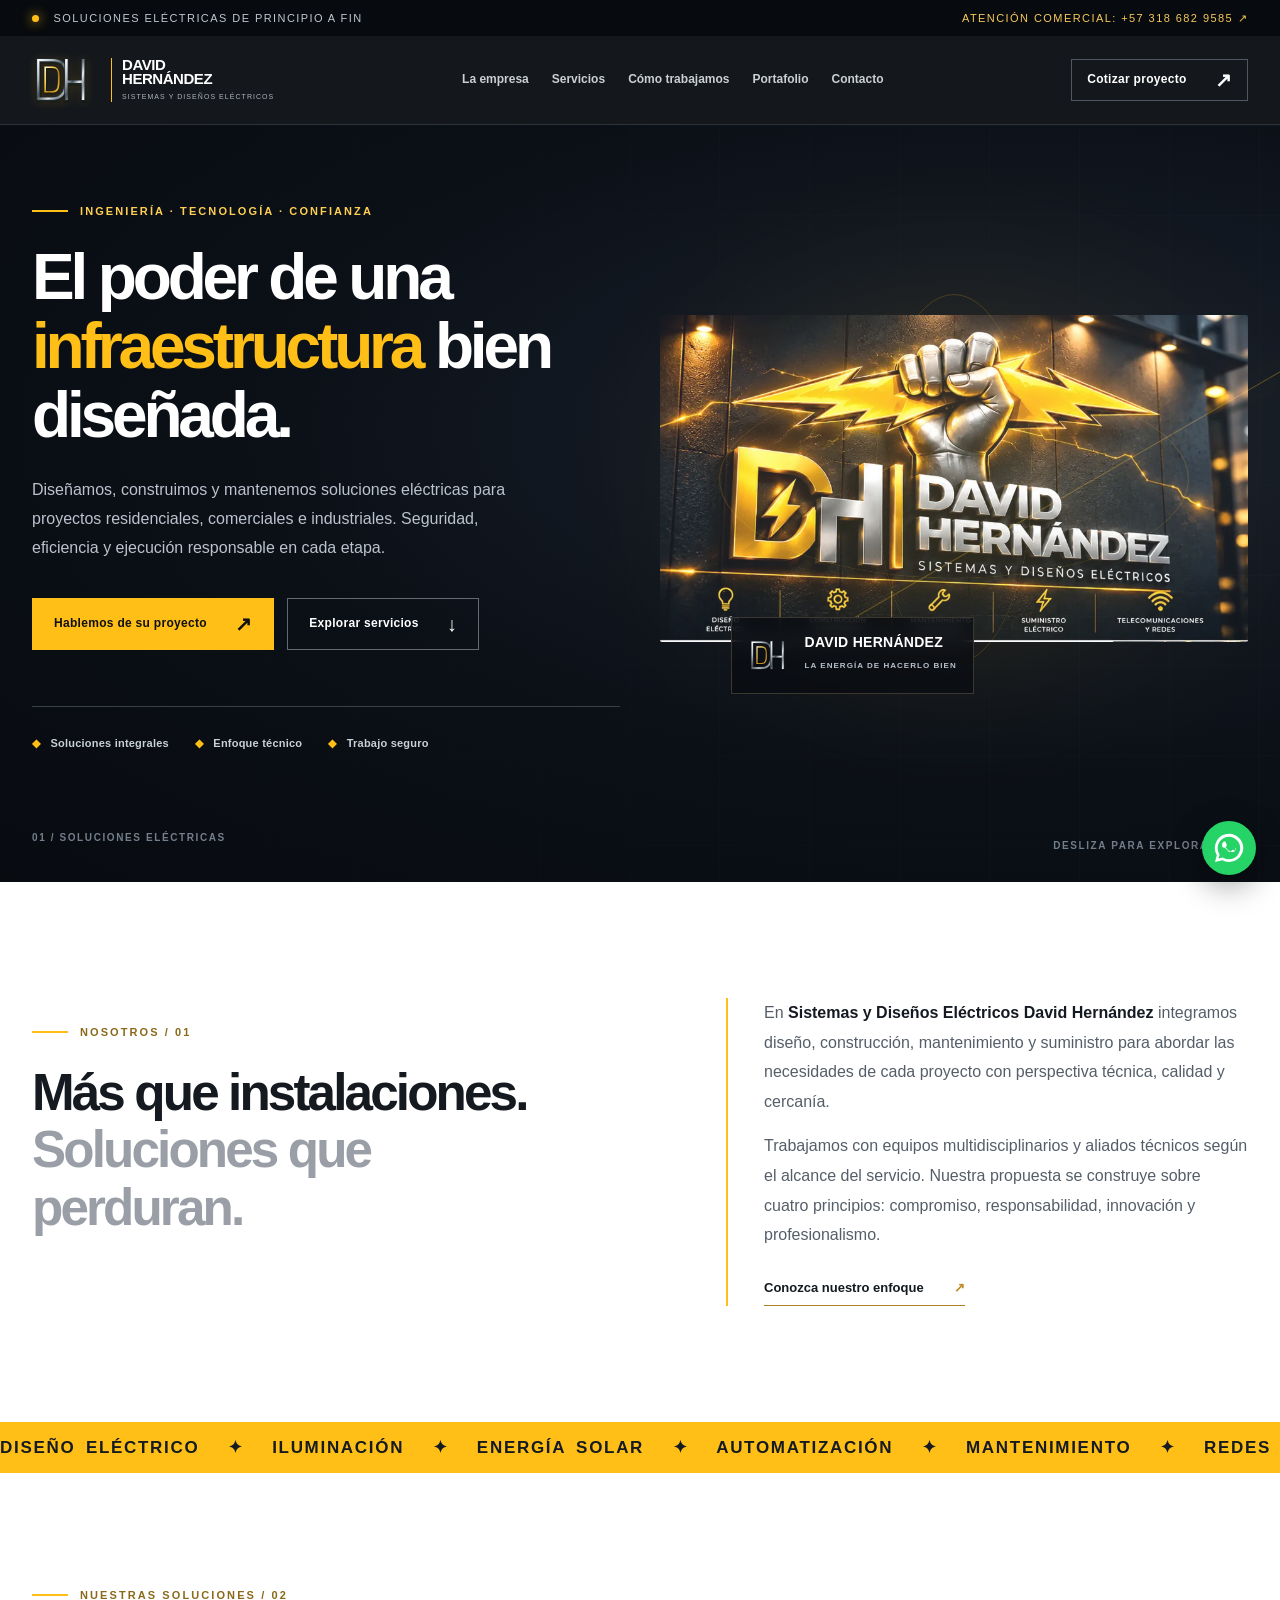
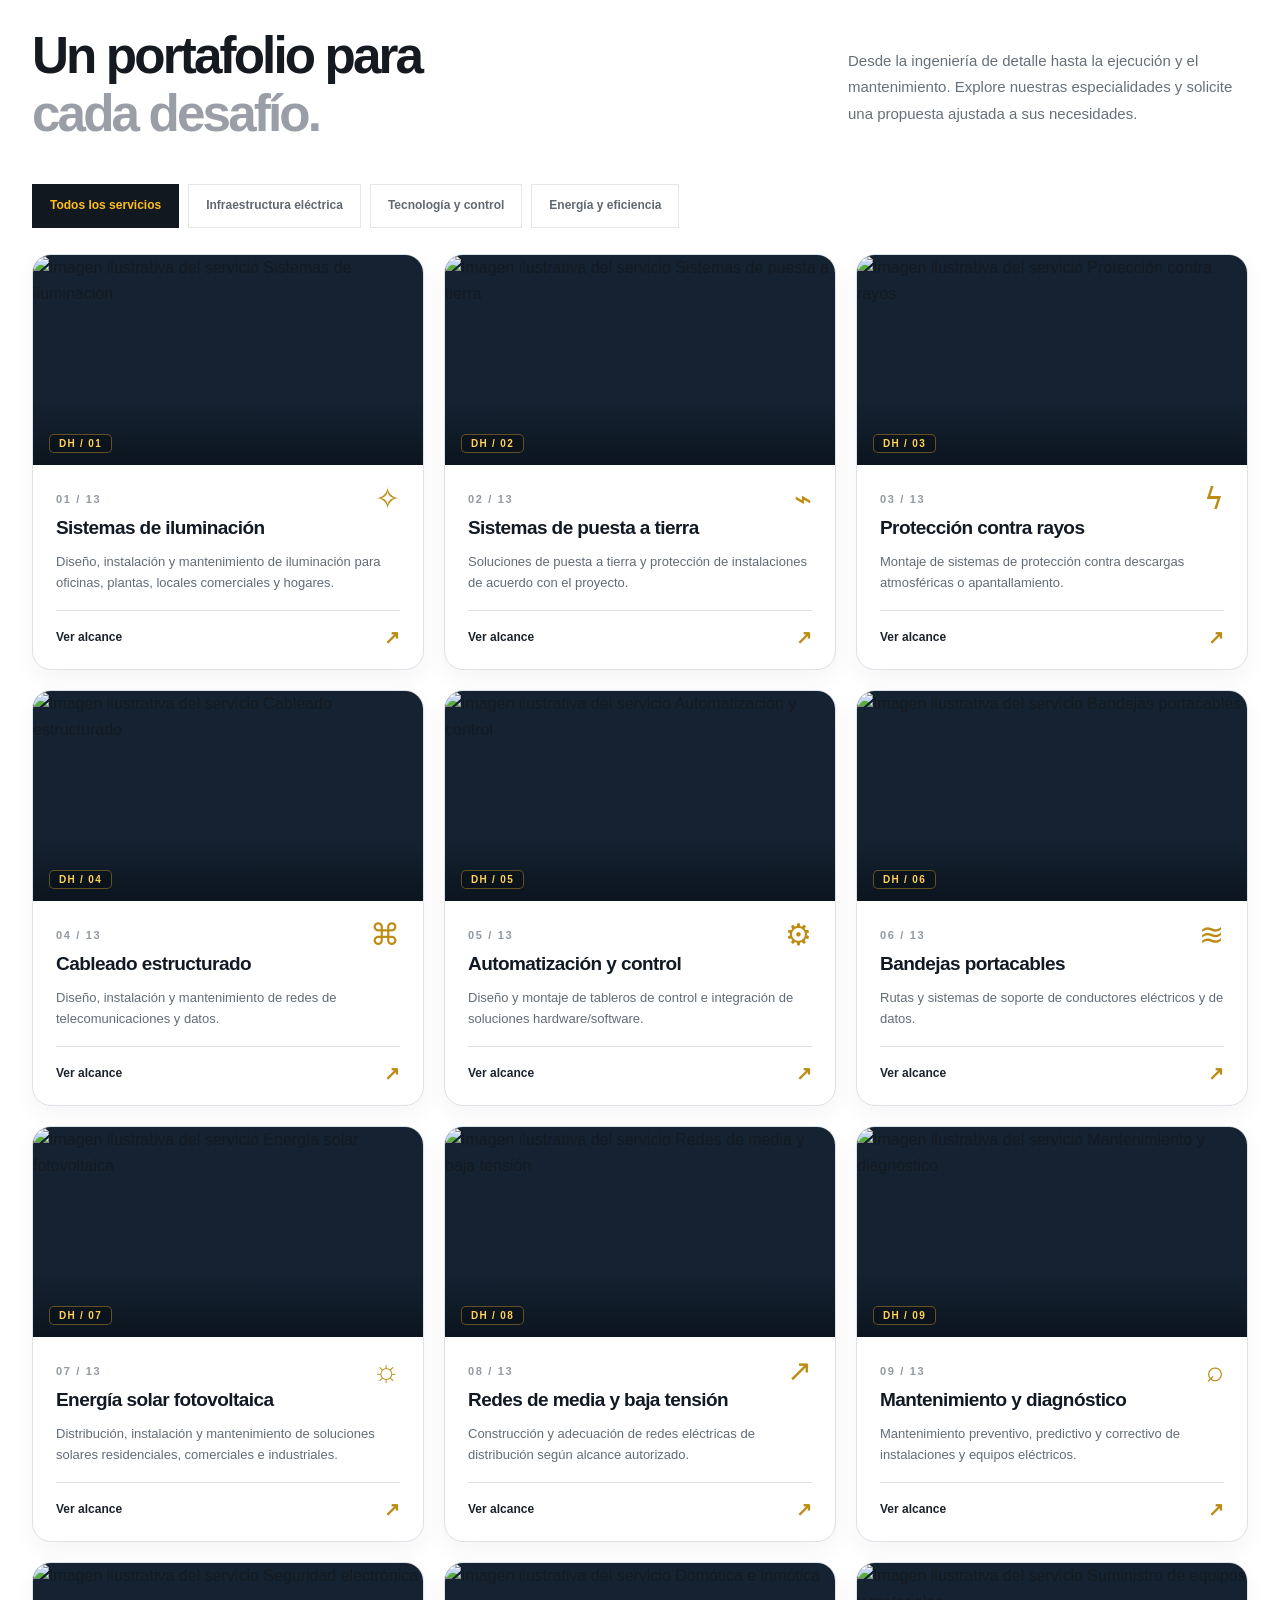
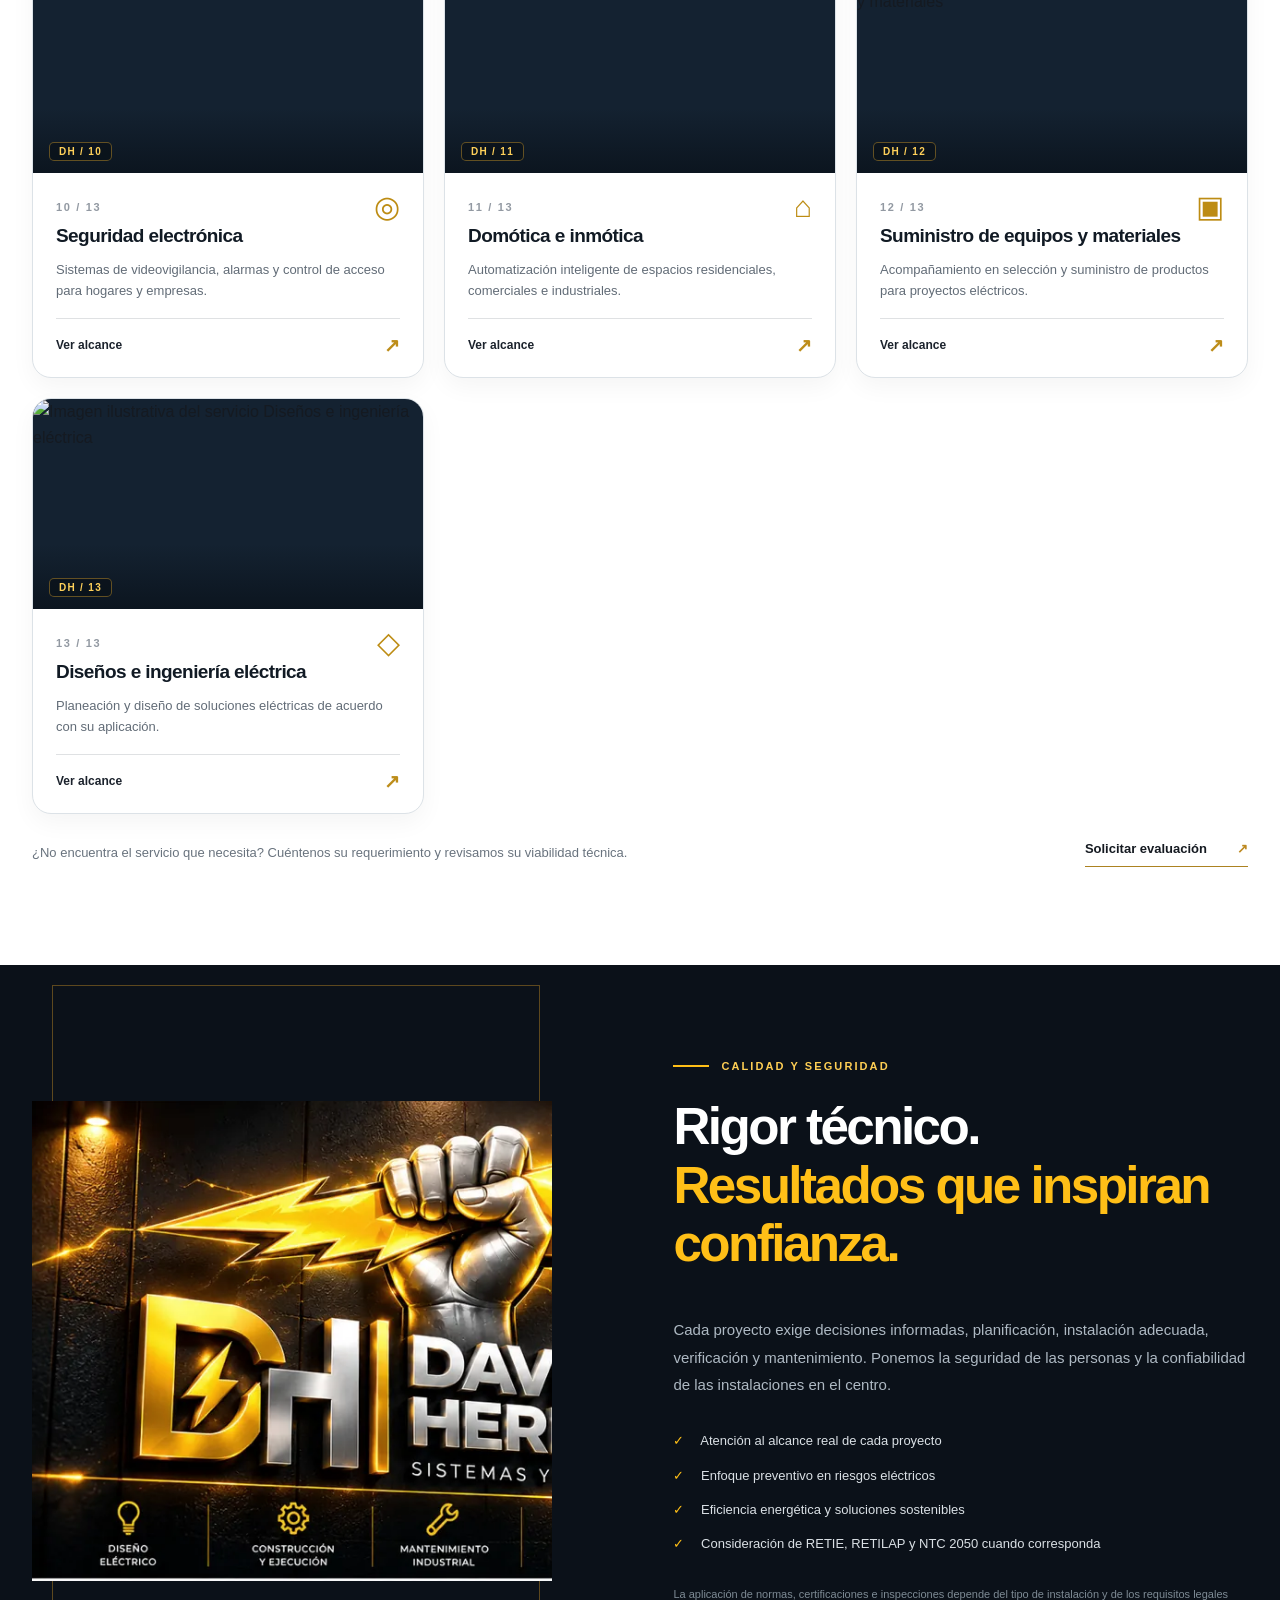
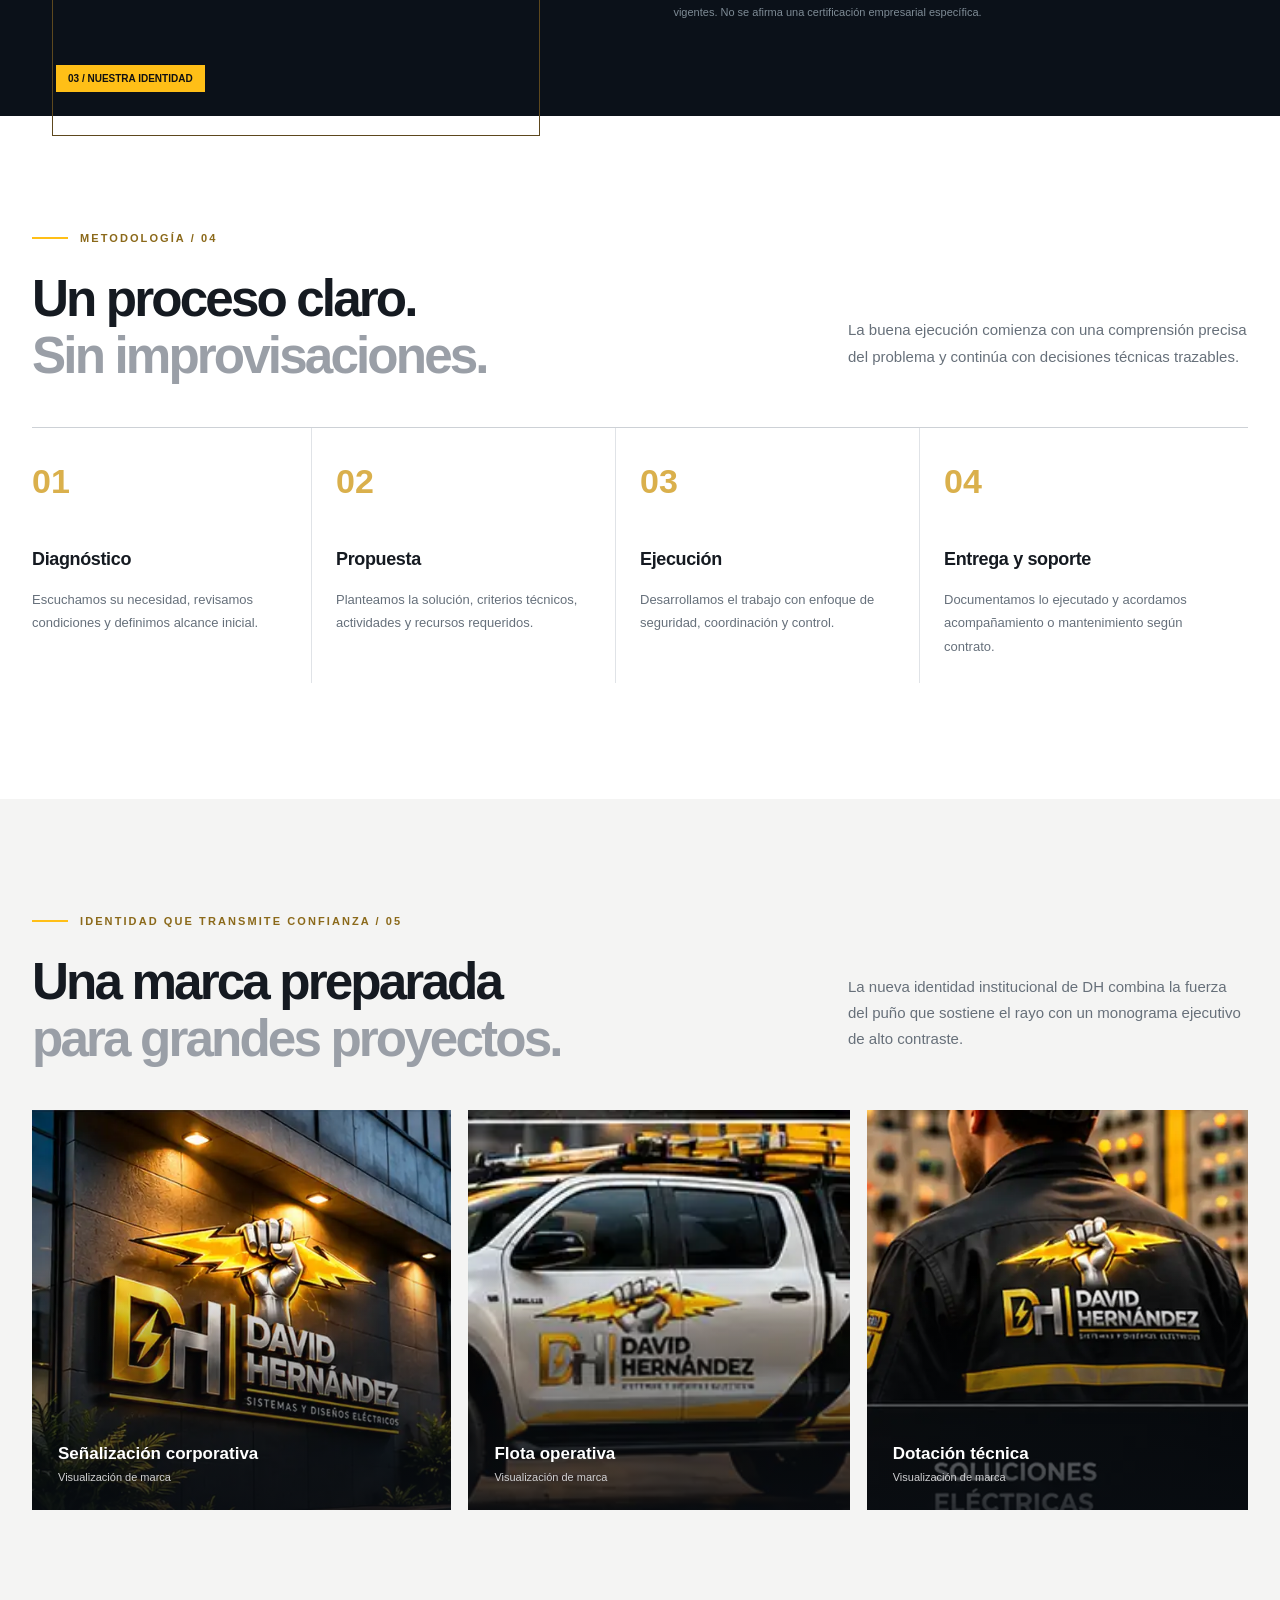
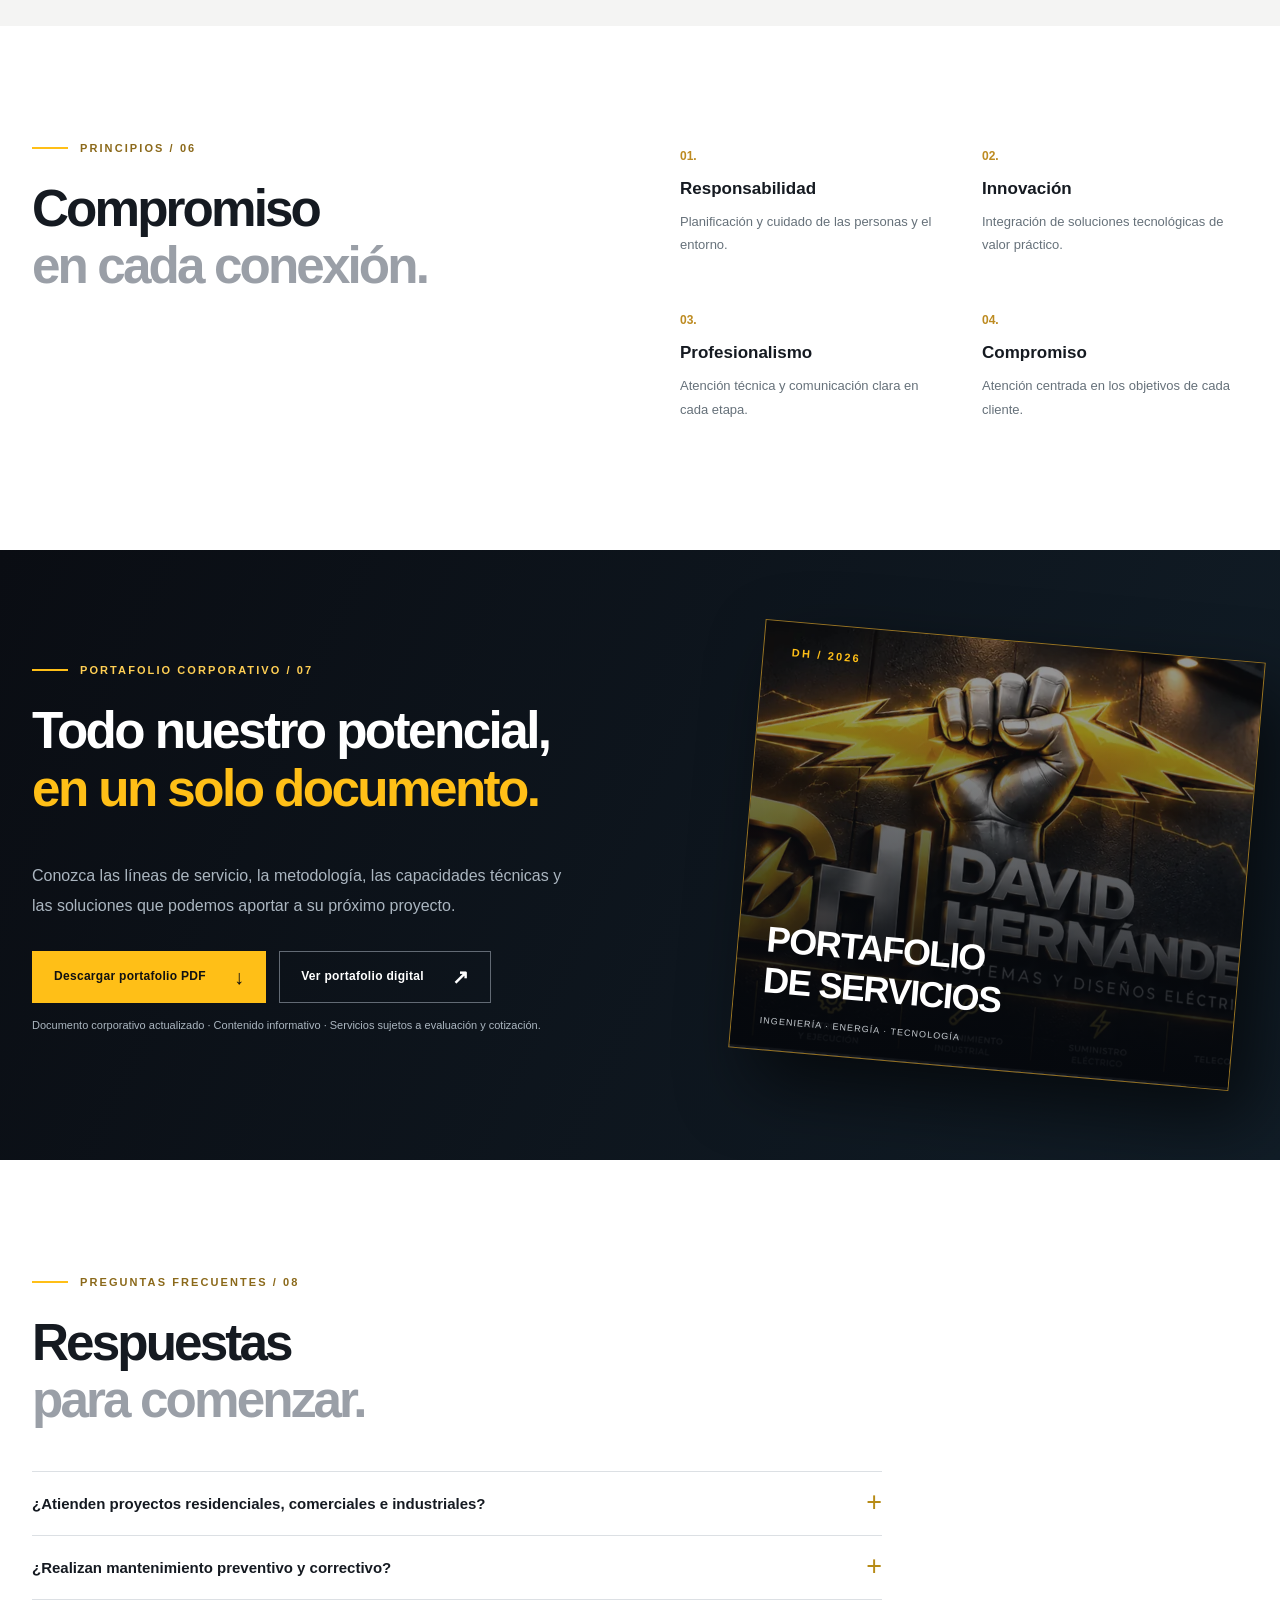
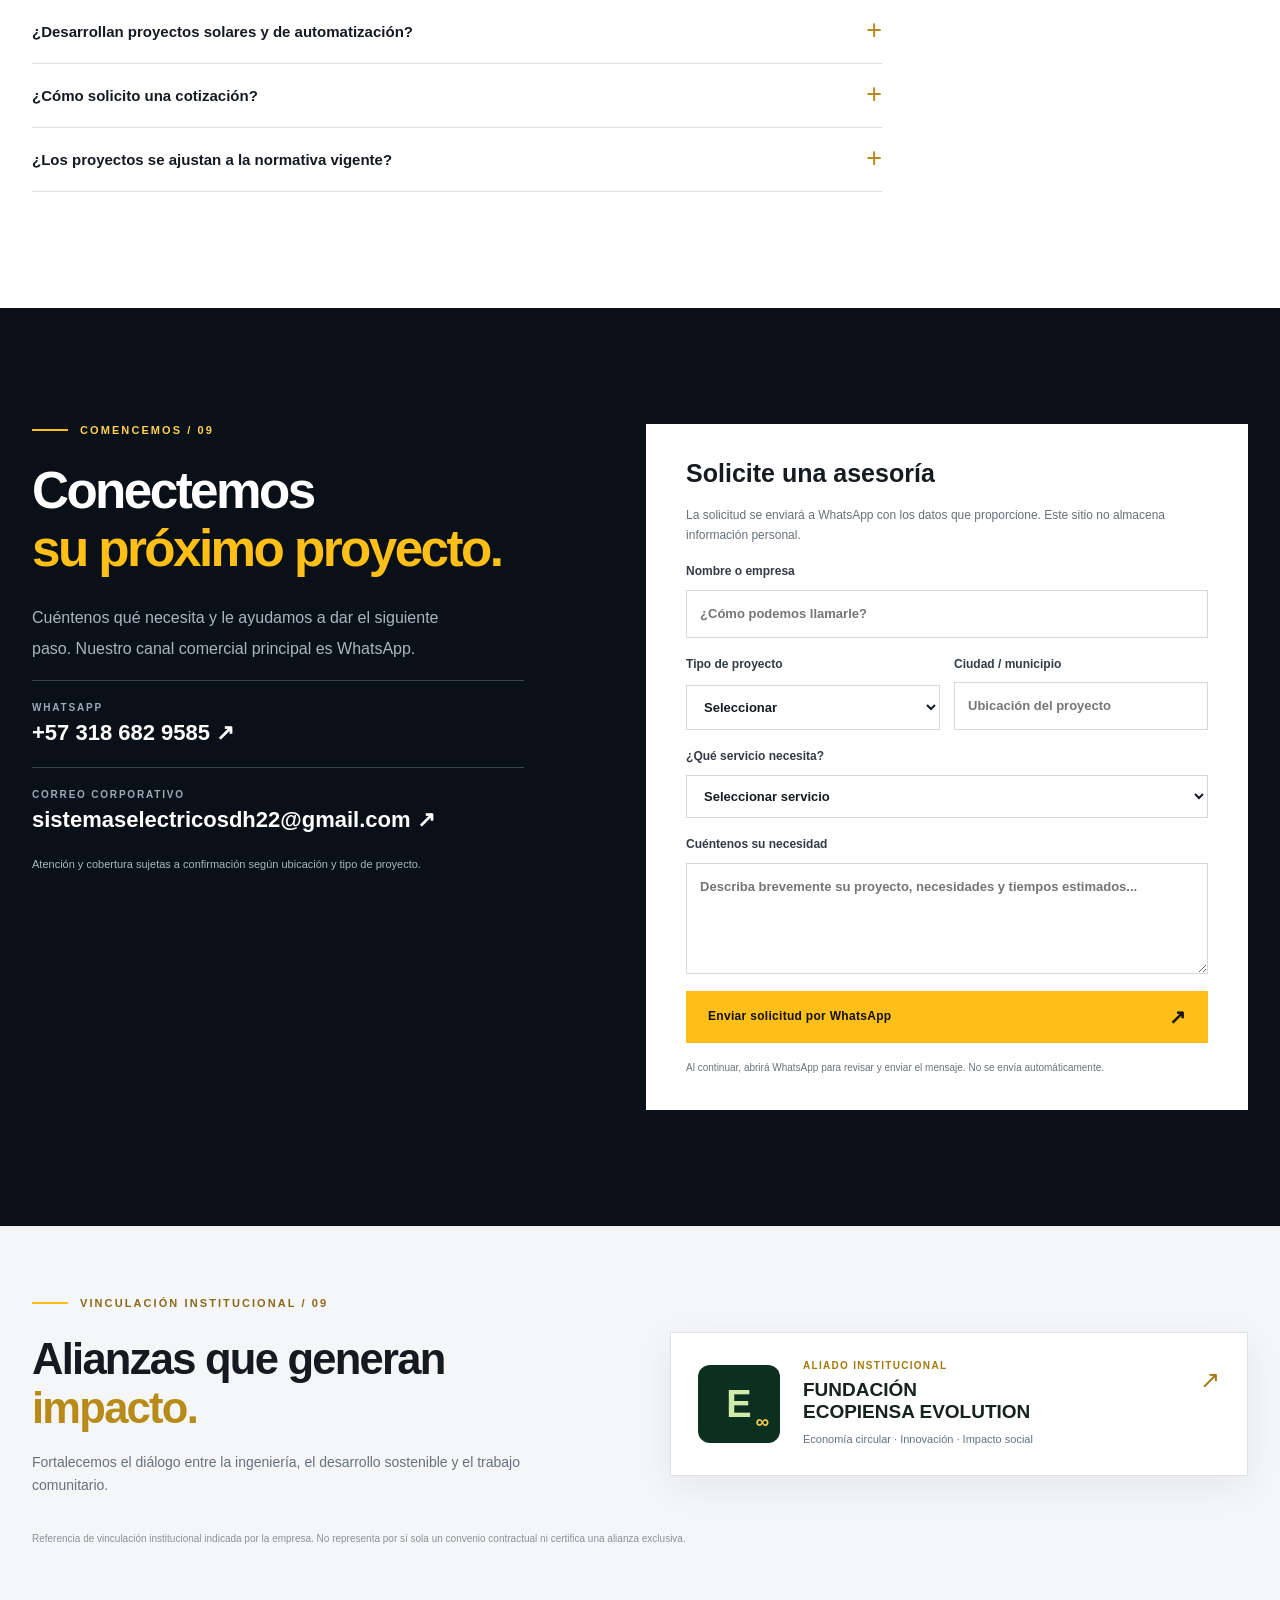
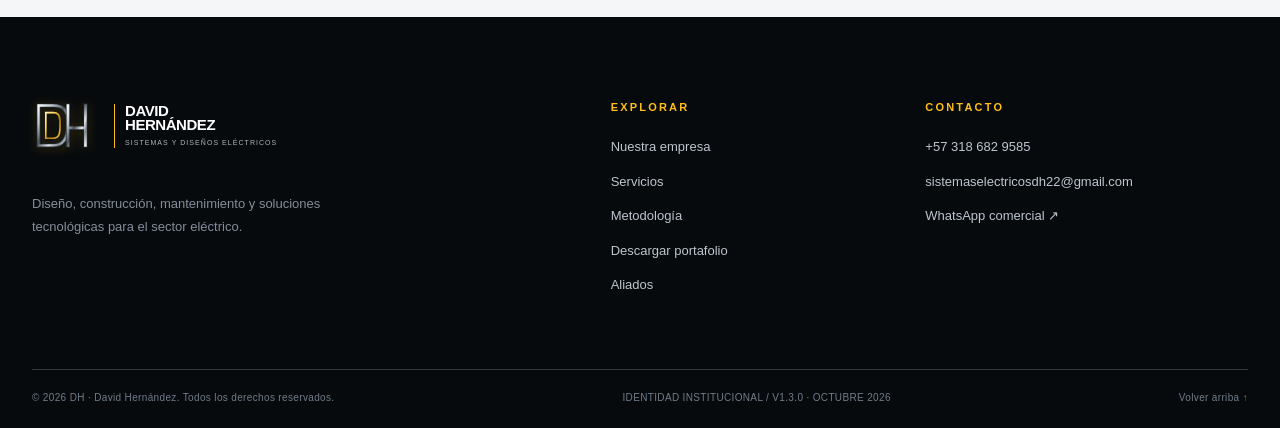
==== commit 007f27b9: "Publicar DH V1.3: imagenes sin titulos cortados, tarjetas y portafolio responsivos" ====
--- a/index.html
+++ b/index.html
@@ -7,7 +7,7 @@
   <meta property="og:title" content="DH | David Hernández · Sistemas y Diseños Eléctricos"><meta property="og:description" content="Ingeniería, ejecución y soluciones eléctricas con visión empresarial. Diseño, construcción, mantenimiento, solar y automatización."><meta property="og:type" content="website"><meta property="og:locale" content="es_CO">
   <link rel="canonical" href="https://fundacionecopiensaevolution.github.io/DH-Sistemas-y-Dise-os-El-ctricos/">
   <title>DH · David Hernández | Sistemas y Diseños Eléctricos</title>
-  <link rel="icon" href="assets/favicon.svg" type="image/svg+xml"><link rel="stylesheet" href="styles.css">
+  <link rel="icon" href="assets/favicon.svg" type="image/svg+xml"><link rel="stylesheet" href="styles.css?v=1.3.0">
   <link rel="preconnect" href="https://fonts.googleapis.com"><link rel="preconnect" href="https://fonts.gstatic.com" crossorigin>
   <link href="https://fonts.googleapis.com/css2?family=DM+Sans:wght@400;500;600;700&family=Montserrat:wght@400;500;600;700;800;900&display=swap" rel="stylesheet">
   <script type="application/ld+json">{"@context":"https://schema.org","@type":"Electrician","name":"David Hernández - Sistemas y Diseños Eléctricos","telephone":"+57 318 6829585","email":"sistemaselectricosdh22@gmail.com","areaServed":"Colombia","url":"https://fundacionecopiensaevolution.github.io/DH-Sistemas-y-Dise-os-El-ctricos/","description":"Servicios de diseño, construcción, mantenimiento y suministro de soluciones eléctricas."}</script>
@@ -30,7 +30,7 @@
 <section class="contact section" id="contacto"><div class="shell contact-grid"><div><div class="eyebrow"><span class="line"></span> COMENCEMOS / 09</div><h2>Conectemos<br><em>su próximo proyecto.</em></h2><p>Cuéntenos qué necesita y le ayudamos a dar el siguiente paso. Nuestro canal comercial principal es WhatsApp.</p><div class="contact-method"><span>WHATSAPP</span><a href="https://wa.me/573186829585" target="_blank" rel="noopener noreferrer">+57 318 682 9585 ↗</a></div><div class="contact-method"><span>CORREO CORPORATIVO</span><a href="mailto:sistemaselectricosdh22@gmail.com">sistemaselectricosdh22@gmail.com ↗</a></div><p class="contact-disclaimer">Atención y cobertura sujetas a confirmación según ubicación y tipo de proyecto.</p></div><form class="quote-form" id="quote-form"><h3>Solicite una asesoría</h3><p>La solicitud se enviará a WhatsApp con los datos que proporcione. Este sitio no almacena información personal.</p><label>Nombre o empresa <input type="text" name="nombre" maxlength="90" autocomplete="name" placeholder="¿Cómo podemos llamarle?" required></label><div class="input-row"><label>Tipo de proyecto <select name="tipo" required><option value="">Seleccionar</option><option>Residencial</option><option>Comercial</option><option>Industrial</option><option>Institucional</option><option>Otro</option></select></label><label>Ciudad / municipio <input type="text" name="ciudad" maxlength="90" placeholder="Ubicación del proyecto" required></label></div><label>¿Qué servicio necesita? <select name="servicio" id="service-select" required><option value="">Seleccionar servicio</option><option>Proyecto integral / por definir</option></select></label><label>Cuéntenos su necesidad <textarea name="mensaje" maxlength="1200" rows="4" placeholder="Describa brevemente su proyecto, necesidades y tiempos estimados..." required></textarea></label><button class="btn btn-gold send-btn" type="submit">Enviar solicitud por WhatsApp <span>↗</span></button><small>Al continuar, abrirá WhatsApp para revisar y enviar el mensaje. No se envía automáticamente.</small></form></div></section>
 </main>
 <section class="allies section" id="aliados" aria-labelledby="allies-title"><div class="shell allies-row"><div><div class="eyebrow eyebrow-dark"><span class="line"></span> VINCULACIÓN INSTITUCIONAL / 09</div><h2 id="allies-title">Alianzas que generan <span>impacto.</span></h2><p>Fortalecemos el diálogo entre la ingeniería, el desarrollo sostenible y el trabajo comunitario.</p></div><a class="ally-identity" href="https://fundacionecopiensa.wixsite.com/ecopiensaevolution" target="_blank" rel="noopener noreferrer" aria-label="Conocer Fundación Ecopiensa Evolution"><span class="ally-monogram" aria-hidden="true">E<span>∞</span></span><span><small>ALIADO INSTITUCIONAL</small><strong>FUNDACIÓN<br>ECOPIENSA EVOLUTION</strong><em>Economía circular · Innovación · Impacto social</em></span><span class="ally-arrow" aria-hidden="true">↗</span></a></div><p class="shell ally-disclaimer">Referencia de vinculación institucional indicada por la empresa. No representa por sí sola un convenio contractual ni certifica una alianza exclusiva.</p></section>
-<footer class="footer"><div class="shell footer-top"><div><a class="brand brand-footer" href="#inicio"><img class="dh-original-icon" src="assets/dh-monograma.svg" alt="Monograma DH metálico original"><span class="brand-text"><strong>DAVID<br>HERNÁNDEZ</strong><small>SISTEMAS Y DISEÑOS ELÉCTRICOS</small></span></a><p>Diseño, construcción, mantenimiento y soluciones tecnológicas para el sector eléctrico.</p></div><div><h4>EXPLORAR</h4><a href="#nosotros">Nuestra empresa</a><a href="#servicios">Servicios</a><a href="#metodologia">Metodología</a><a href="#portafolio">Descargar portafolio</a><a href="#aliados">Aliados</a></div><div><h4>CONTACTO</h4><a href="tel:+573186829585">+57 318 682 9585</a><a href="mailto:sistemaselectricosdh22@gmail.com">sistemaselectricosdh22@gmail.com</a><a href="https://wa.me/573186829585" target="_blank" rel="noopener noreferrer">WhatsApp comercial ↗</a></div></div><div class="shell footer-bottom"><span>© <span id="year">2026</span> DH · David Hernández. Todos los derechos reservados.</span><span>IDENTIDAD INSTITUCIONAL / V1.2.0 · OCTUBRE 2026</span><a href="#inicio">Volver arriba ↑</a></div></footer>
+<footer class="footer"><div class="shell footer-top"><div><a class="brand brand-footer" href="#inicio"><img class="dh-original-icon" src="assets/dh-monograma.svg" alt="Monograma DH metálico original"><span class="brand-text"><strong>DAVID<br>HERNÁNDEZ</strong><small>SISTEMAS Y DISEÑOS ELÉCTRICOS</small></span></a><p>Diseño, construcción, mantenimiento y soluciones tecnológicas para el sector eléctrico.</p></div><div><h4>EXPLORAR</h4><a href="#nosotros">Nuestra empresa</a><a href="#servicios">Servicios</a><a href="#metodologia">Metodología</a><a href="#portafolio">Descargar portafolio</a><a href="#aliados">Aliados</a></div><div><h4>CONTACTO</h4><a href="tel:+573186829585">+57 318 682 9585</a><a href="mailto:sistemaselectricosdh22@gmail.com">sistemaselectricosdh22@gmail.com</a><a href="https://wa.me/573186829585" target="_blank" rel="noopener noreferrer">WhatsApp comercial ↗</a></div></div><div class="shell footer-bottom"><span>© <span id="year">2026</span> DH · David Hernández. Todos los derechos reservados.</span><span>IDENTIDAD INSTITUCIONAL / V1.3.0 · OCTUBRE 2026</span><a href="#inicio">Volver arriba ↑</a></div></footer>
 <a class="wa-fab" href="https://wa.me/573186829585?text=Hola%2C%20quiero%20consultar%20sobre%20los%20servicios%20de%20DH" target="_blank" rel="noopener noreferrer" aria-label="Abrir WhatsApp de DH"><svg viewBox="0 0 32 32" role="img" aria-hidden="true"><path fill="currentColor" d="M16 .9A15 15 0 0 0 3 23.4L1.1 31l7.8-2A15 15 0 1 0 16 .9Zm0 27.2a12 12 0 0 1-6.1-1.7l-.5-.3-4.6 1.2L6 22.9l-.3-.5A12 12 0 1 1 16 28.1Zm6.6-9c-.4-.2-2.2-1.1-2.5-1.2s-.6-.2-.8.2-.9 1.2-1.1 1.4-.4.3-.8.1a10 10 0 0 1-4.9-4.3c-.4-.7.4-.7 1.1-2.1.1-.3 0-.6-.1-.8l-1.1-2.7c-.3-.7-.6-.6-.8-.6h-.7c-.2 0-.6.1-1 .5s-1.3 1.3-1.3 3.2 1.4 3.8 1.6 2.6 5.3 4.2 5.8 4.6 3.2.4 4.4.3 2.2-1 2.5-1.9.3-1.8.2-1.9-.3-.2-.7-.4Z"/></svg></a>
-<script src="app.js" defer></script>
+<script src="app.js?v=1.3.0" defer></script>
 </body></html>
--- a/styles.css
+++ b/styles.css
@@ -28,3 +28,23 @@
 @media(max-width:540px){.dh-original-icon{width:47px;height:45px}.service-photo{margin:-23px -23px 19px;height:180px}.service-card{min-height:385px}.ally-identity{padding:20px;gap:12px}.ally-monogram{width:60px;height:60px;font-size:27px}.ally-identity strong{font-size:15px}}
 
 .service-photo img{width:100%;height:100%;display:block;object-fit:cover;object-position:center;transition:transform .45s ease}.service-card:hover .service-photo img{transform:scale(1.04)}.service-card .service-photo{background-color:#142231} @media(prefers-reduced-motion:reduce){.service-photo img{transition:none}}
+
+
+/* DH 1.3: fotografias sin textos recortados, titulos independientes y legibles */
+.service-grid{display:grid;grid-template-columns:repeat(3,minmax(0,1fr));gap:20px;align-items:stretch}
+.service-card{min-height:410px;padding:0;border-radius:19px;overflow:hidden;display:flex;flex-direction:column;background:#fff;border:1px solid #dce2e7;box-shadow:0 9px 24px #08111d0b}
+.service-card:hover{box-shadow:0 20px 42px #08111d18;border-color:#d3b052;transform:translateY(-3px)}
+.service-photo{position:relative;width:100%;height:210px;margin:0;background:#14202b;overflow:hidden}
+.service-photo:after{content:'';position:absolute;inset:auto 0 0;height:65px;background:linear-gradient(transparent,#080f17b0)}
+.service-photo img{width:100%;height:100%;object-fit:cover;object-position:center;transform:none;transition:transform .45s ease}
+.service-card:hover .service-photo img{transform:scale(1.035)}
+.photo-brand{position:absolute;bottom:12px;left:16px;z-index:2;padding:3px 9px;background:#0b121aca;border:1px solid #ffbd315c;border-radius:5px;color:#ffd15a;font:800 10px var(--display);letter-spacing:.13em}
+.service-card>.card-top{padding:19px 23px 0;color:#9299a2;align-items:center}
+.service-card>.card-top .service-symbol{font-size:30px;color:#bd8c13}
+.service-card>div:not(.service-photo):not(.card-top):not(.service-expanded){padding:0 23px;flex:1}
+.service-card h3{font-size:19px;line-height:1.22;color:#111a24;margin:2px 0 12px;text-wrap:balance}
+.service-card p{font-size:13px;line-height:1.65;margin-bottom:16px;color:#626c77}
+.service-card>.service-more{margin:0 23px 20px;padding-top:15px}
+.service-card>.service-expanded{padding:14px 23px 22px;margin:0}
+@media(max-width:1100px){.service-grid{grid-template-columns:repeat(2,minmax(0,1fr))}}
+@media(max-width:690px){.service-grid{grid-template-columns:1fr}.service-photo{height:230px}.service-card{min-height:380px}}
